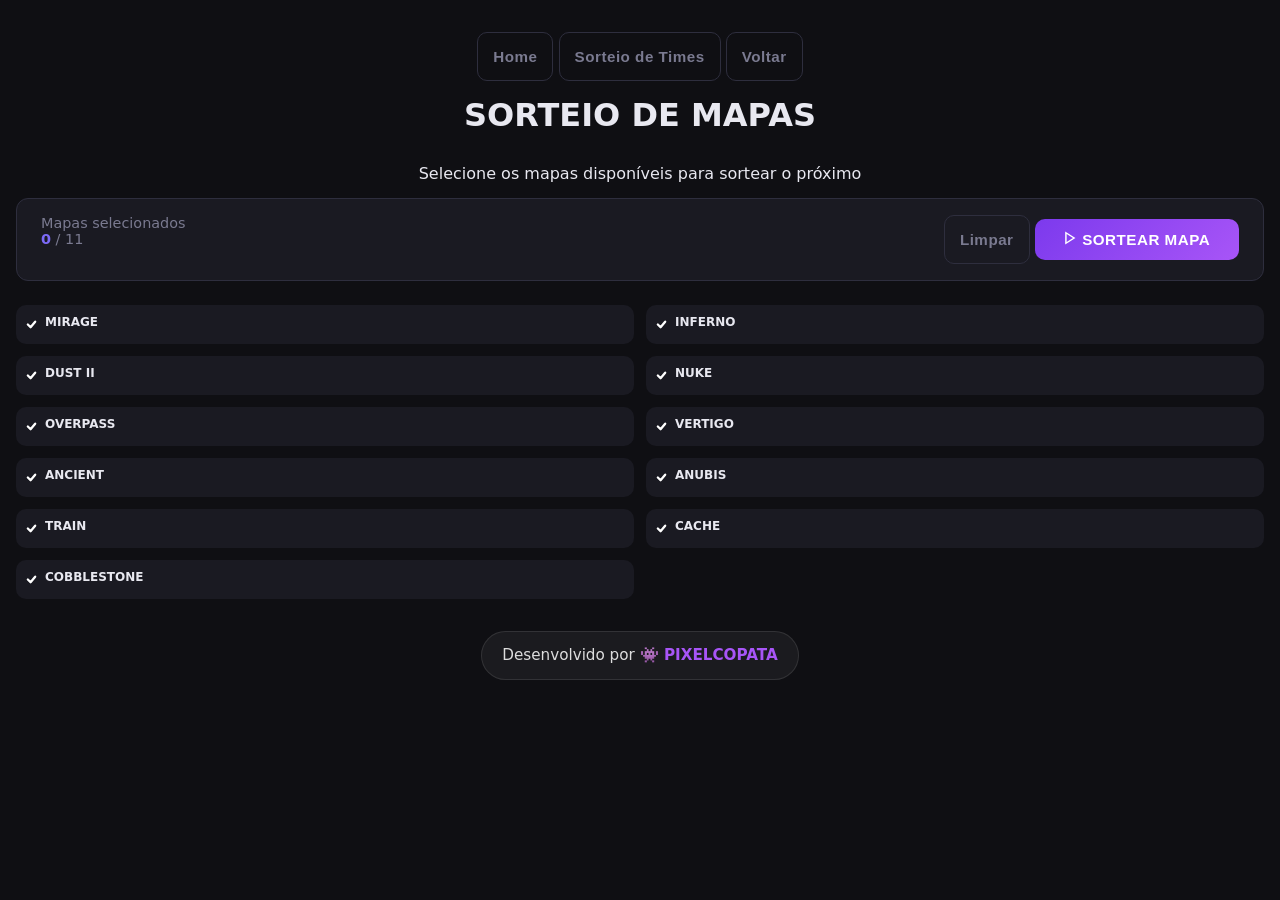
==== sorteio_de_mapas.html @ 98f40d33 "att de footer e melhorias de desempenho Co-authored-by: Copilot <copilot@github.com>" ====
<!doctype html>
<html lang="pt-br">
  <head>
    <meta charset="UTF-8" />
    <meta name="viewport" content="width=device-width, initial-scale=1.0" />
    <title>Sorteio de Mapas</title>
    <link rel="stylesheet" href="style.css" />
  </head>
  <body>
    <div class="sorteio-wrap">
      <div class="sorteio-title">
        <!-- BOTÕES DE NAVEGAÇÃO -->

        <center>
          <button
            type="button"
            class="btn btn-ghost"
            onclick="window.location.href = 'index.html'"
          >
            Home
          </button>

          <button
            type="button"
            class="btn btn-ghost"
            onclick="window.location.href = 'sorteio.php'"
          >
            Sorteio de Times
          </button>

          <button
            type="button"
            class="btn btn-ghost"
            onclick="window.location.href = 'sorteio.php'"
          >
            Voltar
          </button>
        </center>

        <h1><span class="icon"></span> SORTEIO DE MAPAS</h1>
      </div>
      <p class="sorteio-subtitle">
        Selecione os mapas disponíveis para sortear o próximo
      </p>

      <div class="result-panel" id="result-panel">
        <div class="result-title">Mapa Sorteado</div>
        <div class="result-maps" id="result-maps"></div>
      </div>

      <div class="sorteio-header">
        <div class="selected-count">
          Mapas selecionados<br />
          <strong id="count">0</strong><span> / 11</span>
        </div>
        <div class="header-btns">
          <button class="btn btn-ghost" onclick="clearAll()">Limpar</button>
          <button
            class="btn btn-primary"
            id="btn-sort"
            onclick="sortear()"
            disabled
          >
            <svg
              width="14"
              height="14"
              viewBox="0 0 24 24"
              fill="none"
              stroke="currentColor"
              stroke-width="2.5"
            >
              <polygon points="5 3 19 12 5 21 5 3" />
            </svg>
            SORTEAR MAPA
          </button>
        </div>
      </div>

      <div class="maps-grid" id="maps-grid"></div>
    </div>

    <script>
      const maps = [
        {
          name: "Mirage",
          img: "https://app.skin.land/blogfiles/eoY6l7CRe0P2Zynln0IsLH4BPdCIif5R8Wqj4HD4.png",
        },
        {
          name: "Inferno",
          img: "https://tradeit.gg/blog/wp-content/uploads/2023/07/image-22.webp",
        },
        {
          name: "Dust II",
          img: "https://tradeit.gg/blog/wp-content/uploads/2023/07/image-24-1024x576.webp",
        },
        {
          name: "Nuke",
          img: "https://encrypted-tbn0.gstatic.com/images?q=tbn:ANd9GcQGiYY0W16voIa1r_8EbkbkvQRjgKUEOMIwkg&s",
        },
        {
          name: "Overpass",
          img: "https://preview.redd.it/here-are-some-more-cs2-maps-to-look-at-v0-5k76lkapek5b1.jpg?width=640&crop=smart&auto=webp&s=c3e4930a6d05ca8044cfe8e2b2f106a9898788cd",
        },
        {
          name: "Vertigo",
          img: "https://cs.money/blog/wp-content/uploads/sites/2/2023/07/vertigo.jpg",
        },
        {
          name: "Ancient",
          img: "https://assets.gamearena.gg/wp-content/uploads/2023/11/21084503/ancient-cs2.jpg",
        },
        {
          name: "Anubis",
          img: "https://img-cdn.hltv.org/gallerypicture/t1kgEuQxHuERdwsQUSnn_J.jpg?ixlib=java-2.1.0&w=1200&s=500213104f8aed24a009bac86526082f",
        },
        {
          name: "Train",
          img: "https://img-cdn.hltv.org/gallerypicture/NgeD50QLwAelmAEmVuigPs.png?ixlib=java-2.1.0&w=1200&s=c1b9181b40d92c22def72be504190055",
        },
        {
          name: "Cache",
          img: "https://images.steamusercontent.com/ugc/2397691894753915701/B2E571360CB344CFBD8E1039D889461080557BD9/?imw=637&imh=358&ima=fit&impolicy=Letterbox&imcolor=%23000000&letterbox=true",
        },
        {
          name: "Cobblestone",
          img: "https://images.steamusercontent.com/ugc/2396566628393664695/2E0B91D604EBB75D137A12DB87ED38336171C03A/?imw=637&imh=358&ima=fit&impolicy=Letterbox&imcolor=%23000000&letterbox=true",
        },
      ];

      const selected = new Set();

      function render() {
        const grid = document.getElementById("maps-grid");
        grid.innerHTML = maps
          .map(
            (m, i) => `
    <div class="map-card ${selected.has(i) ? "selected" : ""}" onclick="toggle(${i})">
      ${
        m.img
          ? `<img class="map-img" src="${m.img}" alt="${m.name}" onerror="this.style.display='none'">`
          : `<div class="map-img-placeholder">🗺</div>`
      }
      <div class="map-body">
        <div class="map-checkbox">
          <svg width="11" height="11" viewBox="0 0 12 12" fill="none" stroke="#fff" stroke-width="2.5" stroke-linecap="round" stroke-linejoin="round"><polyline points="2 6 5 9 10 3"/></svg>
        </div>
        <span class="map-name">${m.name}</span>
      </div>
    </div>
  `,
          )
          .join("");
        document.getElementById("count").textContent = selected.size;
        document.getElementById("btn-sort").disabled = selected.size < 1;
      }

      function toggle(i) {
        if (selected.has(i)) selected.delete(i);
        else selected.add(i);
        document.getElementById("result-panel").classList.remove("show");
        render();
      }

      function clearAll() {
        selected.clear();
        document.getElementById("result-panel").classList.remove("show");
        render();
      }

      function sortear() {
        if (selected.size === 0) return;
        const pool = [...selected];
        const winner = pool[Math.floor(Math.random() * pool.length)];
        const panel = document.getElementById("result-panel");
        const res = document.getElementById("result-maps");
        res.innerHTML = `<div class="result-map-badge winner">${maps[winner].name}</div>`;
        panel.classList.add("show");
      }

      render();
    </script>

    <div class="copy">
      <footer>
        <p>Desenvolvido por <a href="https://github.com/euocas" target="_blank">👾 PIXELCOPATA</a></p>
      </footer>
    </div>
  </body>
</html>
---- style.css ----
/* =========================
   🎨 VARIÁVEIS GLOBAIS
========================= */
:root {
  --bg: #0f0f13;
  --surface: #1a1a22;
  --surface2: #23232e;
  --border: #2e2e3e;

  --accent1: #7c6af7;
  --accent2: #f7836a;

  --text: #e8e8f0;
  --muted: #7a7a90;

  --success: #4caf50;
  --danger: #f44336;

  /* Sorteio */
  --purple: #7c3aed;
  --purple-light: #a855f7;
}

/* =========================
   RESET
========================= */
* {
  box-sizing: border-box;
  margin: 0;
  padding: 0;
}

/* =========================
   BASE
========================= */
body {
  background: var(--bg);
  color: var(--text);
  font-family: "Exo 2", "Segoe UI", system-ui, sans-serif;
  min-height: 100vh;
  padding: 2rem 1rem;
}

.container {
  max-width: 900px;
  margin: 0 auto;
}

/* =========================
   HEADER
========================= */
header {
  text-align: center;
  margin-bottom: 2.5rem;
}

header h1 {
  font-size: 2.2rem;
  font-weight: 800;
  letter-spacing: -0.5px;
  background: linear-gradient(135deg, var(--accent1), var(--accent2));
  -webkit-background-clip: text;
  -webkit-text-fill-color: transparent;
}

header p {
  color: var(--muted);
  margin-top: 0.5rem;
  font-size: 0.95rem;
}

/* =========================
   COUNTER
========================= */
.counter-bar,
.sorteio-header {
  background: var(--surface);
  border: 1px solid var(--border);
  border-radius: 12px;
  padding: 1rem 1.5rem;
  display: flex;
  justify-content: space-between;
  flex-wrap: wrap;
  gap: 0.75rem;
}

.counter-text,
.selected-count {
  font-size: 0.9rem;
  color: var(--muted);
}

.counter-num span,
.selected-count strong {
  color: var(--accent1);
}

/* =========================
   BOTÕES (UNIFICADO)
========================= */
.btn {
  padding: 0.75rem 1.8rem;
  border-radius: 10px;
  border: none;
  font-size: 0.95rem;
  font-weight: 700;
  cursor: pointer;
  transition: all 0.15s;
  letter-spacing: 0.5px;
}

.btn-primary,
.btn-sortear {
  background: linear-gradient(135deg, var(--purple), var(--purple-light));
  color: #fff;
}

.btn-primary:hover,
.btn-sortear:hover {
  transform: translateY(-1px) scale(1.03);
}

.btn-ghost,
.btn-limpar {
  background: transparent;
  border: 1px solid var(--border);
  color: var(--muted);
}

.btn-ghost:hover,
.btn-limpar:hover {
  background: var(--surface2);
  color: var(--text);
}

.team-title.only-weight {
  display: flex;
  justify-content: flex-end;
}

.rank-sum-badge {
  background: rgba(124, 106, 247, 0.15);
  border: 1px solid var(--accent1);
  padding: 4px 10px;
  border-radius: 6px;
  font-weight: 700;
  justify-content: flex-end; /* joga tudo pra direita */
  align-items: center;
}

/* =========================
   RANKS (PLAYERS)
========================= */
.ranks-grid {
  display: grid;
  grid-template-columns: repeat(auto-fit, minmax(160px, 1fr));
  gap: 1rem;
}

.counter-bar,
.sorteio-header {
  margin-bottom: 1.5rem;
}

.rank-card {
  background: var(--surface);
  border: 1px solid var(--border);
  border-radius: 12px;
}

.rank-header {
  padding: 0.6rem 0.9rem;
  font-weight: 700;
  text-transform: uppercase;
  border-radius: 10px 10px 0 0;
}

/* cores por rank */
.rank-1 .rank-header {
  background: rgba(76, 175, 80, 0.2);
  color: #81c784;
}
.rank-2 .rank-header {
  background: rgba(33, 150, 243, 0.2);
  color: #64b5f6;
}
.rank-3 .rank-header {
  background: rgba(255, 152, 0, 0.2);
  color: #ffb74d;
}
.rank-4 .rank-header {
  background: rgba(233, 30, 99, 0.2);
  color: #f48fb1;
}
.rank-5 .rank-header {
  background: rgba(156, 39, 176, 0.2);
  color: #ce93d8;
}

.player-label {
  display: flex;
  align-items: center;
  gap: 0.6rem;
  padding: 0.45rem 0.6rem;
  border-radius: 8px;
  cursor: pointer;
}

.player-label:hover {
  background: var(--surface2);
}

.player-label.checked {
  background: rgba(124, 106, 247, 0.1);
}

/* =========================
   TIMES
========================= */
.teams-grid {
  display: grid;
  grid-template-columns: 1fr 1fr;
  gap: 1.5rem;
}

@media (max-width: 520px) {
  .teams-grid {
    grid-template-columns: 1fr;
  }
}

.team-card {
  background: var(--surface);
  border-radius: 14px;
}

.team-1 {
  border: 1px solid var(--accent1);
}
.team-2 {
  border: 1px solid var(--accent2);
}

.team-title {
  padding: 1rem;
  font-weight: 800;
}

.team-player {
  display: flex;
  justify-content: space-between;
  padding: 0.6rem;
  background: var(--surface2);
  border-radius: 12px;
}

/* =========================
   MAPAS (SORTEIO)
========================= */
.maps-grid {
  display: grid;
  grid-template-columns: repeat(auto-fill, minmax(450px, 1fr));
  gap: 12px;
}

.map-card {
  background: var(--surface);
  border-radius: 10px;
  cursor: pointer;
  border: 2px solid transparent;
  transition: 0.2s;
  overflow: hidden; /* 👈 ISSO resolve o vazamento */
}

.map-card:hover {
  transform: translateY(-2px);
  border-color: var(--purple);
}

.map-card.selected {
  border-color: var(--purple-light);
}

.map-img {
  width: 100%;
  height: 250px;
  object-fit: cover;
  background: #2e2e50;
  border-radius: 10px 10px 0 0;
  transition: 0.3s;
  filter: grayscale(100%);
}

.map-card.selected .map-img {
  filter: grayscale(0%); /* 👈 volta cor quando selecionado */
}

.map-body {
  padding: 8px;
  display: flex;
  gap: 8px;
}

.map-name {
  font-size: 12px;
  font-weight: 600;
  text-transform: uppercase;
}

/* =========================
   RESULTADO MAPAS
========================= */
.result-panel {
  display: none;
  background: var(--surface);
  border-radius: 10px;
  padding: 1.25rem;
  margin-top: 1.5rem;
  border: 1px solid var(--purple);
}

.result-panel.show {
  display: block;
}

h2,
h1,
.sorteio-subtitle,
.btn-ghost,
.result-title,
.balance-info {
  text-align: center;
  padding: 15px;
}

.result-map-badge {
  background: rgba(124, 58, 237, 0.15);
  border: 1px solid var(--purple);
  color: #c084fc;
  padding: 4px 14px;
  border-radius: 6px;
}

.result-map-badge.winner {
  background: var(--purple-light);
  color: #fff;
  font-weight: 700;
  font-size: large;
  align-items: center;
}
.result-map-badge.winner,
.result-map-badge.winner {
  text-align: center;
}

.copy {
  margin-top: 2rem;
  width: 100%;
  text-align: center;
}

.copy footer {
  display: inline-flex;
  align-items: center;
  justify-content: center;
  padding: 0.9rem 1.25rem;
  border-radius: 999px;
  background: rgba(255, 255, 255, 0.05);
  border: 1px solid rgba(255, 255, 255, 0.1);
}

.copy footer p {
  margin: 0;
  color: rgba(255, 255, 255, 0.85);
  font-size: 0.95rem;
}

.copy footer a {
  color: #a855f7;
  text-decoration: none;
  font-weight: 700;
}

.copy footer a:hover {
  text-decoration: underline;
}
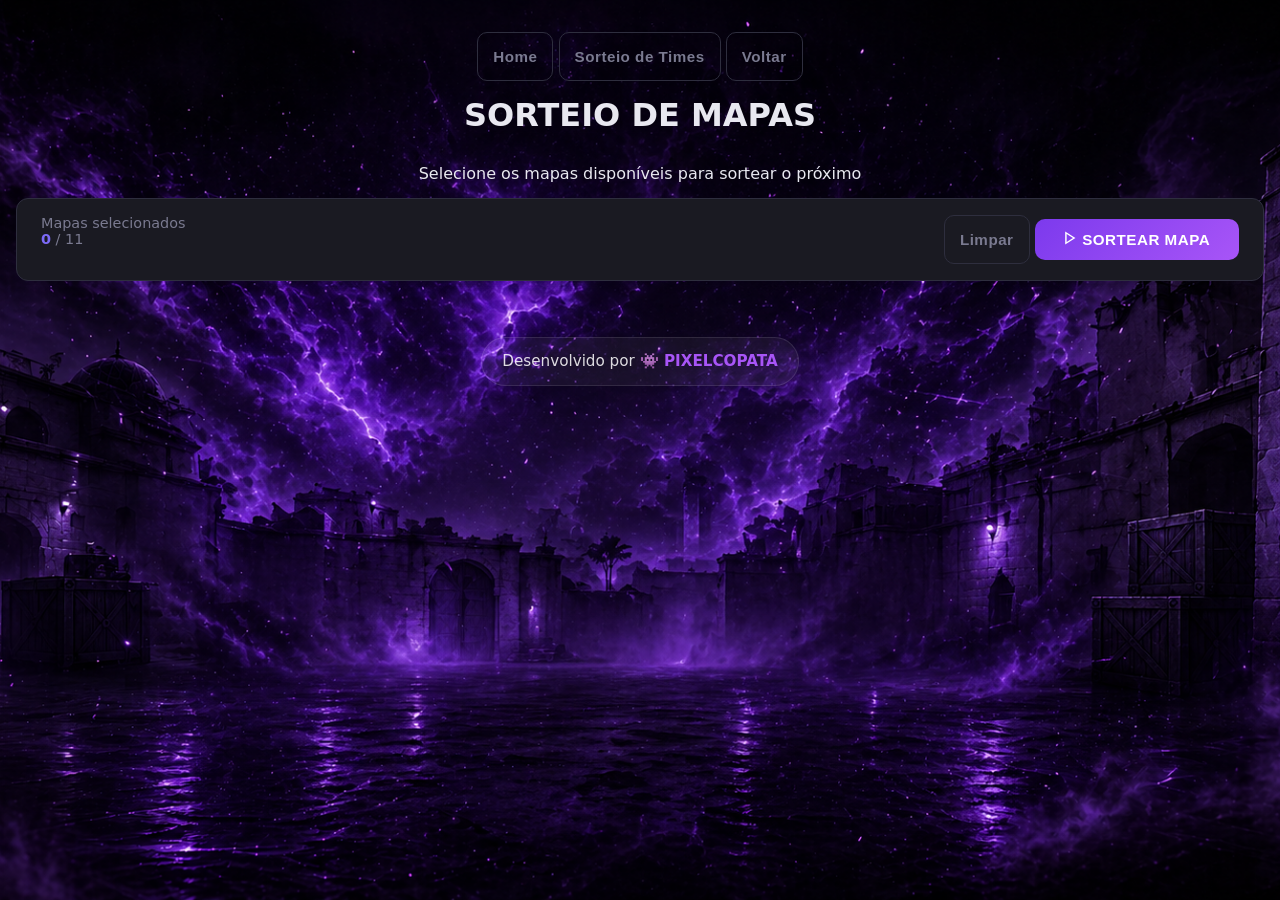
==== commit 32bde259: "atualização de design de mapa sorteado atualização de nomes na lista de sorteio" ====
--- a/sorteio_de_mapas.html
+++ b/sorteio_de_mapas.html
@@ -9,6 +9,14 @@
   <body>
     <div class="sorteio-wrap">
       <div class="sorteio-title">
+
+        <div class="overlay" id="overlay"></div>
+
+<div class="result-panel" id="result-panel">
+  <div class="result-title">Mapa Sorteado</div>
+  <div class="result-maps" id="result-maps"></div>
+</div>
+
         <!-- BOTÕES DE NAVEGAÇÃO -->
 
         <center>
@@ -43,10 +51,13 @@
         Selecione os mapas disponíveis para sortear o próximo
       </p>
 
-      <div class="result-panel" id="result-panel">
+
+
+      
+      <!-- <div class="result-panel" id="result-panel">
         <div class="result-title">Mapa Sorteado</div>
         <div class="result-maps" id="result-maps"></div>
-      </div>
+      </div> -->
 
       <div class="sorteio-header">
         <div class="selected-count">
@@ -155,29 +166,58 @@
       }
 
       function toggle(i) {
-        if (selected.has(i)) selected.delete(i);
-        else selected.add(i);
-        document.getElementById("result-panel").classList.remove("show");
-        render();
-      }
-
-      function clearAll() {
-        selected.clear();
-        document.getElementById("result-panel").classList.remove("show");
-        render();
-      }
-
-      function sortear() {
-        if (selected.size === 0) return;
-        const pool = [...selected];
-        const winner = pool[Math.floor(Math.random() * pool.length)];
-        const panel = document.getElementById("result-panel");
-        const res = document.getElementById("result-maps");
-        res.innerHTML = `<div class="result-map-badge winner">${maps[winner].name}</div>`;
-        panel.classList.add("show");
-      }
-
-      render();
+  if (selected.has(i)) selected.delete(i);
+  else selected.add(i);
+
+  document.getElementById("result-panel").classList.remove("show");
+  document.getElementById("overlay").classList.remove("show");
+
+  render();
+}
+
+function clearAll() {
+  selected.clear();
+
+  document.getElementById("result-panel").classList.remove("show");
+  document.getElementById("overlay").classList.remove("show");
+
+  render();
+}
+
+function sortear() {
+  if (selected.size === 0) return;
+
+  const pool = [...selected];
+  const winner = pool[Math.floor(Math.random() * pool.length)];
+
+  const panel = document.getElementById("result-panel");
+  const overlay = document.getElementById("overlay");
+  const res = document.getElementById("result-maps");
+
+  res.innerHTML = `
+  <div class="result-map-card">
+    <img
+      src="${maps[winner].img}"
+      alt="${maps[winner].name}"
+      class="result-map-image"
+    >
+
+    <div class="result-map-badge winner">
+      ${maps[winner].name}
+    </div>
+  </div>
+`;
+
+  panel.classList.add("show");
+  overlay.classList.add("show");
+}
+
+document
+  .getElementById("overlay")
+  .addEventListener("click", function () {
+    document.getElementById("overlay").classList.remove("show");
+    document.getElementById("result-panel").classList.remove("show");
+  });
     </script>
 
     <div class="copy">
--- a/style.css
+++ b/style.css
@@ -34,7 +34,8 @@
    BASE
 ========================= */
 body {
-  background: var(--bg);
+  background: url('img/wallpaper-index.png') no-repeat center center fixed;
+  background-size: cover;
   color: var(--text);
   font-family: "Exo 2", "Segoe UI", system-ui, sans-serif;
   min-height: 100vh;
@@ -384,3 +385,68 @@
 .copy footer a:hover {
   text-decoration: underline;
 }
+
+
+.overlay {
+  position: fixed;
+  inset: 0;
+  background: rgba(0, 0, 0, 0.75);
+
+  opacity: 0;
+  visibility: hidden;
+
+  transition: 0.3s ease;
+  z-index: 9998;
+}
+
+.overlay.show {
+  opacity: 1;
+  visibility: visible;
+}
+
+.result-panel {
+  position: fixed;
+
+  top: 50%;
+  left: 50%;
+
+  transform: translate(-50%, -50%) scale(0.9);
+
+  z-index: 9999;
+
+  opacity: 0;
+  visibility: hidden;
+
+  transition: 0.3s ease;
+}
+
+.result-panel.show {
+  opacity: 1;
+  visibility: visible;
+
+  transform: translate(-50%, -50%) scale(1);
+}
+
+.result-panel {
+  background: #111827;
+  padding: 24px;
+  border-radius: 16px;
+  min-width: 550px;
+  box-shadow: 0 20px 50px rgba(0,0,0,.5);
+}
+
+.result-title {
+  text-align: center;
+  margin-bottom: 20px;
+  font-size: 14px;
+  letter-spacing: 2px;
+  text-transform: uppercase;
+  color: #9ca3af;
+}
+
+.result-map-badge {
+  color: #fff;
+  font-size: 32px;
+  font-weight: 800;
+  text-transform: uppercase;
+}
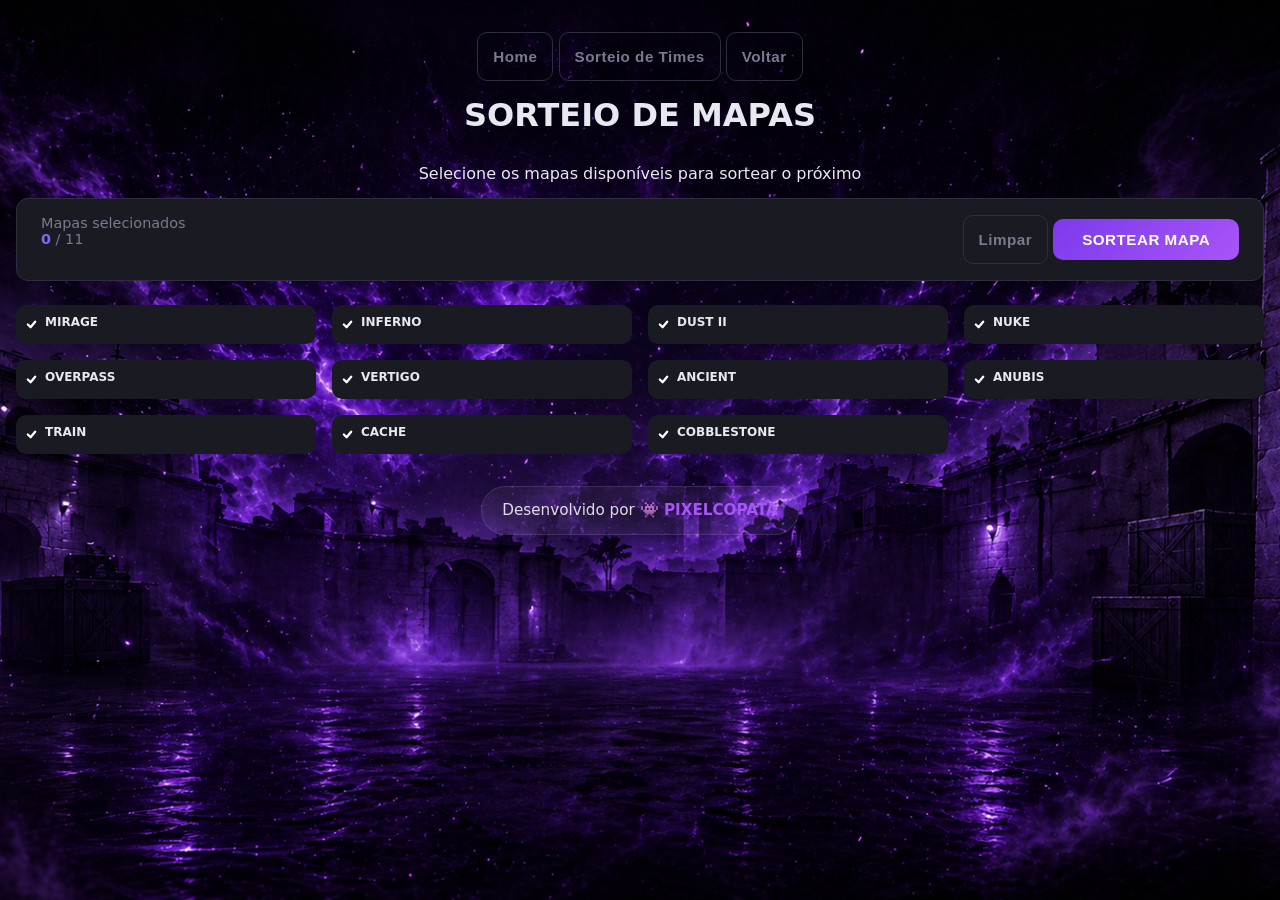
==== commit 5d97c55f: "correções de exibição de mapas" ====
--- a/sorteio_de_mapas.html
+++ b/sorteio_de_mapas.html
@@ -1,156 +1,148 @@
 <!doctype html>
 <html lang="pt-br">
-  <head>
-    <meta charset="UTF-8" />
-    <meta name="viewport" content="width=device-width, initial-scale=1.0" />
-    <title>Sorteio de Mapas</title>
-    <link rel="stylesheet" href="style.css" />
-  </head>
-  <body>
-    <div class="sorteio-wrap">
-      <div class="sorteio-title">
-
-        <div class="overlay" id="overlay"></div>
-
-<div class="result-panel" id="result-panel">
-  <div class="result-title">Mapa Sorteado</div>
-  <div class="result-maps" id="result-maps"></div>
-</div>
-
-        <!-- BOTÕES DE NAVEGAÇÃO -->
-
-        <center>
-          <button
-            type="button"
-            class="btn btn-ghost"
-            onclick="window.location.href = 'index.html'"
-          >
-            Home
-          </button>
-
-          <button
-            type="button"
-            class="btn btn-ghost"
-            onclick="window.location.href = 'sorteio.php'"
-          >
-            Sorteio de Times
-          </button>
-
-          <button
-            type="button"
-            class="btn btn-ghost"
-            onclick="window.location.href = 'sorteio.php'"
-          >
-            Voltar
-          </button>
-        </center>
-
-        <h1><span class="icon"></span> SORTEIO DE MAPAS</h1>
+
+<head>
+  <meta charset="UTF-8" />
+  <meta name="viewport" content="width=device-width, initial-scale=1.0" />
+  <title>Sorteio de Mapas</title>
+  <link rel="stylesheet" href="style.css" />
+</head>
+
+<body>
+  <div class="sorteio-wrap">
+
+    <!-- MODAL -->
+    <div class="overlay" id="overlay"></div>
+
+    <div class="result-panel" id="result-panel">
+      <div class="result-title">Mapa Sorteado</div>
+      <div class="result-maps" id="result-maps"></div>
+    </div>
+
+    <!-- TÍTULO -->
+    <div class="sorteio-title">
+
+      <center>
+        <button
+          type="button"
+          class="btn btn-ghost"
+          onclick="window.location.href='index.html'"
+        >
+          Home
+        </button>
+
+        <button
+          type="button"
+          class="btn btn-ghost"
+          onclick="window.location.href='sorteio.php'"
+        >
+          Sorteio de Times
+        </button>
+
+        <button
+          type="button"
+          class="btn btn-ghost"
+          onclick="window.location.href='sorteio.php'"
+        >
+          Voltar
+        </button>
+      </center>
+
+      <h1>SORTEIO DE MAPAS</h1>
+
+    </div>
+
+    <p class="sorteio-subtitle">
+      Selecione os mapas disponíveis para sortear o próximo
+    </p>
+
+    <div class="sorteio-header">
+      <div class="selected-count">
+        Mapas selecionados<br>
+        <strong id="count">0</strong><span> / 11</span>
       </div>
-      <p class="sorteio-subtitle">
-        Selecione os mapas disponíveis para sortear o próximo
-      </p>
-
-
-
-      
-      <!-- <div class="result-panel" id="result-panel">
-        <div class="result-title">Mapa Sorteado</div>
-        <div class="result-maps" id="result-maps"></div>
-      </div> -->
-
-      <div class="sorteio-header">
-        <div class="selected-count">
-          Mapas selecionados<br />
-          <strong id="count">0</strong><span> / 11</span>
-        </div>
-        <div class="header-btns">
-          <button class="btn btn-ghost" onclick="clearAll()">Limpar</button>
-          <button
-            class="btn btn-primary"
-            id="btn-sort"
-            onclick="sortear()"
-            disabled
-          >
-            <svg
-              width="14"
-              height="14"
-              viewBox="0 0 24 24"
-              fill="none"
-              stroke="currentColor"
-              stroke-width="2.5"
-            >
-              <polygon points="5 3 19 12 5 21 5 3" />
-            </svg>
-            SORTEAR MAPA
-          </button>
-        </div>
+
+      <div class="header-btns">
+        <button class="btn btn-ghost" onclick="clearAll()">
+          Limpar
+        </button>
+
+        <button
+          class="btn btn-primary"
+          id="btn-sort"
+          onclick="sortear()"
+          disabled
+        >
+          SORTEAR MAPA
+        </button>
       </div>
-
-      <div class="maps-grid" id="maps-grid"></div>
-    </div>
-
-    <script>
-      const maps = [
-        {
-          name: "Mirage",
-          img: "https://app.skin.land/blogfiles/eoY6l7CRe0P2Zynln0IsLH4BPdCIif5R8Wqj4HD4.png",
-        },
-        {
-          name: "Inferno",
-          img: "https://tradeit.gg/blog/wp-content/uploads/2023/07/image-22.webp",
-        },
-        {
-          name: "Dust II",
-          img: "https://tradeit.gg/blog/wp-content/uploads/2023/07/image-24-1024x576.webp",
-        },
-        {
-          name: "Nuke",
-          img: "https://encrypted-tbn0.gstatic.com/images?q=tbn:ANd9GcQGiYY0W16voIa1r_8EbkbkvQRjgKUEOMIwkg&s",
-        },
-        {
-          name: "Overpass",
-          img: "https://preview.redd.it/here-are-some-more-cs2-maps-to-look-at-v0-5k76lkapek5b1.jpg?width=640&crop=smart&auto=webp&s=c3e4930a6d05ca8044cfe8e2b2f106a9898788cd",
-        },
-        {
-          name: "Vertigo",
-          img: "https://cs.money/blog/wp-content/uploads/sites/2/2023/07/vertigo.jpg",
-        },
-        {
-          name: "Ancient",
-          img: "https://assets.gamearena.gg/wp-content/uploads/2023/11/21084503/ancient-cs2.jpg",
-        },
-        {
-          name: "Anubis",
-          img: "https://img-cdn.hltv.org/gallerypicture/t1kgEuQxHuERdwsQUSnn_J.jpg?ixlib=java-2.1.0&w=1200&s=500213104f8aed24a009bac86526082f",
-        },
-        {
-          name: "Train",
-          img: "https://img-cdn.hltv.org/gallerypicture/NgeD50QLwAelmAEmVuigPs.png?ixlib=java-2.1.0&w=1200&s=c1b9181b40d92c22def72be504190055",
-        },
-        {
-          name: "Cache",
-          img: "https://images.steamusercontent.com/ugc/2397691894753915701/B2E571360CB344CFBD8E1039D889461080557BD9/?imw=637&imh=358&ima=fit&impolicy=Letterbox&imcolor=%23000000&letterbox=true",
-        },
-        {
-          name: "Cobblestone",
-          img: "https://images.steamusercontent.com/ugc/2396566628393664695/2E0B91D604EBB75D137A12DB87ED38336171C03A/?imw=637&imh=358&ima=fit&impolicy=Letterbox&imcolor=%23000000&letterbox=true",
-        },
-      ];
-
-      const selected = new Set();
-
-      function render() {
-        const grid = document.getElementById("maps-grid");
-        grid.innerHTML = maps
-          .map(
-            (m, i) => `
+    </div>
+
+    <div class="maps-grid" id="maps-grid"></div>
+
+    <div class="maps-grid" id="maps-grid"></div>
+  </div>
+
+  <script>
+    const maps = [
+      {
+        name: "Mirage",
+        img: "https://app.skin.land/blogfiles/eoY6l7CRe0P2Zynln0IsLH4BPdCIif5R8Wqj4HD4.png",
+      },
+      {
+        name: "Inferno",
+        img: "https://tradeit.gg/blog/wp-content/uploads/2023/07/image-22.webp",
+      },
+      {
+        name: "Dust II",
+        img: "https://tradeit.gg/blog/wp-content/uploads/2023/07/image-24-1024x576.webp",
+      },
+      {
+        name: "Nuke",
+        img: "https://encrypted-tbn0.gstatic.com/images?q=tbn:ANd9GcQGiYY0W16voIa1r_8EbkbkvQRjgKUEOMIwkg&s",
+      },
+      {
+        name: "Overpass",
+        img: "https://preview.redd.it/here-are-some-more-cs2-maps-to-look-at-v0-5k76lkapek5b1.jpg?width=640&crop=smart&auto=webp&s=c3e4930a6d05ca8044cfe8e2b2f106a9898788cd",
+      },
+      {
+        name: "Vertigo",
+        img: "https://cs.money/blog/wp-content/uploads/sites/2/2023/07/vertigo.jpg",
+      },
+      {
+        name: "Ancient",
+        img: "https://assets.gamearena.gg/wp-content/uploads/2023/11/21084503/ancient-cs2.jpg",
+      },
+      {
+        name: "Anubis",
+        img: "https://img-cdn.hltv.org/gallerypicture/t1kgEuQxHuERdwsQUSnn_J.jpg?ixlib=java-2.1.0&w=1200&s=500213104f8aed24a009bac86526082f",
+      },
+      {
+        name: "Train",
+        img: "https://img-cdn.hltv.org/gallerypicture/NgeD50QLwAelmAEmVuigPs.png?ixlib=java-2.1.0&w=1200&s=c1b9181b40d92c22def72be504190055",
+      },
+      {
+        name: "Cache",
+        img: "https://images.steamusercontent.com/ugc/2397691894753915701/B2E571360CB344CFBD8E1039D889461080557BD9/?imw=637&imh=358&ima=fit&impolicy=Letterbox&imcolor=%23000000&letterbox=true",
+      },
+      {
+        name: "Cobblestone",
+        img: "https://images.steamusercontent.com/ugc/2396566628393664695/2E0B91D604EBB75D137A12DB87ED38336171C03A/?imw=637&imh=358&ima=fit&impolicy=Letterbox&imcolor=%23000000&letterbox=true",
+      },
+    ];
+
+    const selected = new Set();
+
+    function render() {
+      const grid = document.getElementById("maps-grid");
+      grid.innerHTML = maps
+        .map(
+          (m, i) => `
     <div class="map-card ${selected.has(i) ? "selected" : ""}" onclick="toggle(${i})">
-      ${
-        m.img
-          ? `<img class="map-img" src="${m.img}" alt="${m.name}" onerror="this.style.display='none'">`
-          : `<div class="map-img-placeholder">🗺</div>`
-      }
+      ${m.img
+              ? `<img class="map-img" src="${m.img}" alt="${m.name}" onerror="this.style.display='none'">`
+              : `<div class="map-img-placeholder">🗺</div>`
+            }
       <div class="map-body">
         <div class="map-checkbox">
           <svg width="11" height="11" viewBox="0 0 12 12" fill="none" stroke="#fff" stroke-width="2.5" stroke-linecap="round" stroke-linejoin="round"><polyline points="2 6 5 9 10 3"/></svg>
@@ -159,42 +151,42 @@
       </div>
     </div>
   `,
-          )
-          .join("");
-        document.getElementById("count").textContent = selected.size;
-        document.getElementById("btn-sort").disabled = selected.size < 1;
-      }
-
-      function toggle(i) {
-  if (selected.has(i)) selected.delete(i);
-  else selected.add(i);
-
-  document.getElementById("result-panel").classList.remove("show");
-  document.getElementById("overlay").classList.remove("show");
-
-  render();
-}
-
-function clearAll() {
-  selected.clear();
-
-  document.getElementById("result-panel").classList.remove("show");
-  document.getElementById("overlay").classList.remove("show");
-
-  render();
-}
-
-function sortear() {
-  if (selected.size === 0) return;
-
-  const pool = [...selected];
-  const winner = pool[Math.floor(Math.random() * pool.length)];
-
-  const panel = document.getElementById("result-panel");
-  const overlay = document.getElementById("overlay");
-  const res = document.getElementById("result-maps");
-
-  res.innerHTML = `
+        )
+        .join("");
+      document.getElementById("count").textContent = selected.size;
+      document.getElementById("btn-sort").disabled = selected.size < 1;
+    }
+
+    function toggle(i) {
+      if (selected.has(i)) selected.delete(i);
+      else selected.add(i);
+
+      document.getElementById("result-panel").classList.remove("show");
+      document.getElementById("overlay").classList.remove("show");
+
+      render();
+    }
+
+    function clearAll() {
+      selected.clear();
+
+      document.getElementById("result-panel").classList.remove("show");
+      document.getElementById("overlay").classList.remove("show");
+
+      render();
+    }
+
+    function sortear() {
+      if (selected.size === 0) return;
+
+      const pool = [...selected];
+      const winner = pool[Math.floor(Math.random() * pool.length)];
+
+      const panel = document.getElementById("result-panel");
+      const overlay = document.getElementById("overlay");
+      const res = document.getElementById("result-maps");
+
+      res.innerHTML = `
   <div class="result-map-card">
     <img
       src="${maps[winner].img}"
@@ -208,22 +200,24 @@
   </div>
 `;
 
-  panel.classList.add("show");
-  overlay.classList.add("show");
-}
-
-document
-  .getElementById("overlay")
-  .addEventListener("click", function () {
-    document.getElementById("overlay").classList.remove("show");
-    document.getElementById("result-panel").classList.remove("show");
-  });
-    </script>
-
-    <div class="copy">
-      <footer>
-        <p>Desenvolvido por <a href="https://github.com/euocas" target="_blank">👾 PIXELCOPATA</a></p>
-      </footer>
-    </div>
-  </body>
-</html>
+      panel.classList.add("show");
+      overlay.classList.add("show");
+    }
+
+    document
+      .getElementById("overlay")
+      .addEventListener("click", function () {
+        document.getElementById("overlay").classList.remove("show");
+        document.getElementById("result-panel").classList.remove("show");
+      });
+      render();
+  </script>
+
+  <div class="copy">
+    <footer>
+      <p>Desenvolvido por <a href="https://github.com/euocas" target="_blank">👾 PIXELCOPATA</a></p>
+    </footer>
+  </div>
+</body>
+
+</html>
--- a/style.css
+++ b/style.css
@@ -260,8 +260,8 @@
 ========================= */
 .maps-grid {
   display: grid;
-  grid-template-columns: repeat(auto-fill, minmax(450px, 1fr));
-  gap: 12px;
+  grid-template-columns: repeat(auto-fill, minmax(280px, 1fr));
+  gap: 16px;
 }
 
 .map-card {
@@ -284,7 +284,7 @@
 
 .map-img {
   width: 100%;
-  height: 250px;
+  height: 180px;
   object-fit: cover;
   background: #2e2e50;
   border-radius: 10px 10px 0 0;
@@ -311,17 +311,13 @@
 /* =========================
    RESULTADO MAPAS
 ========================= */
-.result-panel {
-  display: none;
-  background: var(--surface);
-  border-radius: 10px;
-  padding: 1.25rem;
-  margin-top: 1.5rem;
-  border: 1px solid var(--purple);
-}
 
 .result-panel.show {
-  display: block;
+  opacity: 1;
+  visibility: visible;
+  pointer-events: auto;
+
+  transform: translate(-50%, -50%) scale(1);
 }
 
 h2,
@@ -390,49 +386,49 @@
 .overlay {
   position: fixed;
   inset: 0;
+
   background: rgba(0, 0, 0, 0.75);
 
   opacity: 0;
   visibility: hidden;
-
-  transition: 0.3s ease;
+  pointer-events: none;
+
   z-index: 9998;
 }
 
 .overlay.show {
   opacity: 1;
   visibility: visible;
+  pointer-events: auto;
 }
 
 .result-panel {
   position: fixed;
-
   top: 50%;
   left: 50%;
-
-  transform: translate(-50%, -50%) scale(0.9);
-
-  z-index: 9999;
-
-  opacity: 0;
-  visibility: hidden;
-
-  transition: 0.3s ease;
-}
-
-.result-panel.show {
-  opacity: 1;
-  visibility: visible;
-
-  transform: translate(-50%, -50%) scale(1);
-}
-
-.result-panel {
+  transform: translate(-50%, -50%) scale(.9);
+
   background: #111827;
   padding: 24px;
   border-radius: 16px;
   min-width: 550px;
+
   box-shadow: 0 20px 50px rgba(0,0,0,.5);
+
+  opacity: 0;
+  visibility: hidden;
+  pointer-events: none;
+
+  z-index: 9999;
+
+  transition: .3s;
+}
+
+.result-panel.show {
+  opacity: 1;
+  visibility: visible;
+  pointer-events: auto;
+  transform: translate(-50%, -50%) scale(1);
 }
 
 .result-title {
@@ -449,4 +445,28 @@
   font-size: 32px;
   font-weight: 800;
   text-transform: uppercase;
+}
+.result-map-card {
+  width: 600px;
+  max-width: 90vw;
+
+  display: flex;
+  flex-direction: column;
+  gap: 16px;
+}
+
+.result-map-image {
+  width: 100%;
+  aspect-ratio: 16 / 9;
+
+  object-fit: cover;
+  object-position: center;
+
+  border-radius: 12px;
+
+  display: block;
+}
+
+.result-map-badge {
+  text-align: center;
 }
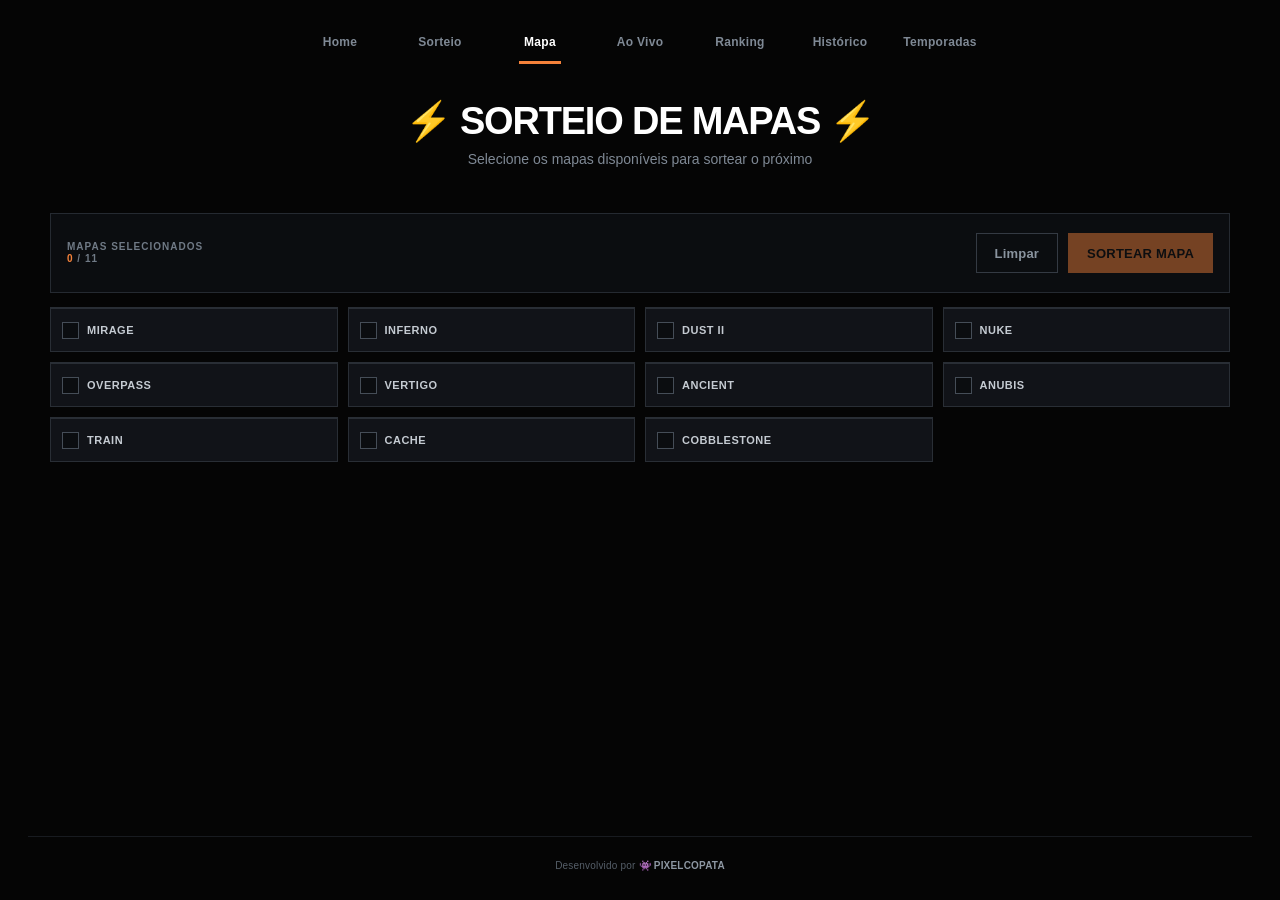
==== commit f408916d: "- Ajusta a lógica de sorteio para evitar que Vertigo seja sempre o primeiro mapa - Melhora a aleator" ====
--- a/sorteio_de_mapas.html
+++ b/sorteio_de_mapas.html
@@ -1,223 +1,336 @@
 <!doctype html>
-<html lang="pt-br">
-
-<head>
-  <meta charset="UTF-8" />
-  <meta name="viewport" content="width=device-width, initial-scale=1.0" />
-  <title>Sorteio de Mapas</title>
-  <link rel="stylesheet" href="style.css" />
-</head>
-
-<body>
-  <div class="sorteio-wrap">
-
-    <!-- MODAL -->
-    <div class="overlay" id="overlay"></div>
-
-    <div class="result-panel" id="result-panel">
-      <div class="result-title">Mapa Sorteado</div>
-      <div class="result-maps" id="result-maps"></div>
+<html lang="pt-BR">
+  <head>
+    <meta charset="UTF-8" />
+    <meta name="viewport" content="width=device-width, initial-scale=1.0" />
+    <title>Sorteio de Mapas</title>
+    <link rel="stylesheet" href="style.css" />
+  </head>
+
+  <body class="maps-page">
+    <div class="sorteio-wrap">
+      <!-- MODAL -->
+      <div class="overlay" id="overlay"></div>
+
+      <div class="result-panel" id="result-panel">
+        <div class="result-title">Mapa Sorteado</div>
+        <div class="result-maps" id="result-maps"></div>
+      </div>
+
+      <!-- CABEÇALHO -->
+      <header class="sorteio-title site-header">
+        <!-- MENU -->
+        <nav class="tabs">
+          <button
+            type="button"
+            class="btn btn-ghost"
+            onclick="window.location.href = 'index.html'"
+          >
+            Home
+          </button>
+
+          <button
+            type="button"
+            class="btn btn-ghost"
+            onclick="window.location.href = 'sorteio.php'"
+          >
+            Sorteio
+          </button>
+
+          <button
+            type="button"
+            class="btn btn-ghost active"
+            onclick="window.location.href = 'sorteio_de_mapas.html'"
+          >
+            Mapa
+          </button>
+
+          <button
+            type="button"
+            class="btn btn-ghost"
+            onclick="window.location.href = 'ao_vivo.php'"
+          >
+            Ao Vivo
+          </button>
+
+          <button
+            type="button"
+            class="btn btn-ghost"
+            onclick="window.location.href = 'ranking.php'"
+          >
+            Ranking
+          </button>
+
+          <button
+            type="button"
+            class="btn btn-ghost"
+            onclick="window.location.href = 'historico.php'"
+          >
+            Histórico
+          </button>
+          <button
+            type="button"
+            class="btn btn-ghost"
+            onclick="window.location.href = 'temporadas.php'"
+          >
+            Temporadas
+          </button>
+        </nav>
+
+        <h1>⚡ SORTEIO DE MAPAS ⚡</h1>
+
+        <p class="sorteio-subtitle">
+          Selecione os mapas disponíveis para sortear o próximo
+        </p>
+      </header>
+
+      <!-- CONTROLE -->
+      <div class="sorteio-header">
+        <div class="selected-count">
+          Mapas selecionados<br />
+          <strong id="count">0</strong>
+          <span> / 11</span>
+        </div>
+
+        <div class="header-btns">
+          <button type="button" class="btn btn-ghost" onclick="clearAll()">
+            Limpar
+          </button>
+
+          <button
+            type="button"
+            class="btn btn-primary"
+            id="btn-sort"
+            onclick="sortear()"
+            disabled
+          >
+            SORTEAR MAPA
+          </button>
+        </div>
+      </div>
+
+      <!-- MAPAS -->
+      <div class="maps-grid" id="maps-grid"></div>
     </div>
 
-    <!-- TÍTULO -->
-    <div class="sorteio-title">
-
-      <center>
-        <button
-          type="button"
-          class="btn btn-ghost"
-          onclick="window.location.href='index.html'"
-        >
-          Home
-        </button>
-
-        <button
-          type="button"
-          class="btn btn-ghost"
-          onclick="window.location.href='sorteio.php'"
-        >
-          Sorteio de Times
-        </button>
-
-        <button
-          type="button"
-          class="btn btn-ghost"
-          onclick="window.location.href='sorteio.php'"
-        >
-          Voltar
-        </button>
-      </center>
-
-      <h1>SORTEIO DE MAPAS</h1>
-
+    <!-- RODAPÉ -->
+    <div class="copy">
+      <footer>
+        <p>
+          Desenvolvido por
+          <a
+            href="https://github.com/euocas"
+            target="_blank"
+            rel="noopener noreferrer"
+          >
+            👾 PIXELCOPATA
+          </a>
+        </p>
+      </footer>
     </div>
 
-    <p class="sorteio-subtitle">
-      Selecione os mapas disponíveis para sortear o próximo
-    </p>
-
-    <div class="sorteio-header">
-      <div class="selected-count">
-        Mapas selecionados<br>
-        <strong id="count">0</strong><span> / 11</span>
-      </div>
-
-      <div class="header-btns">
-        <button class="btn btn-ghost" onclick="clearAll()">
-          Limpar
-        </button>
-
-        <button
-          class="btn btn-primary"
-          id="btn-sort"
-          onclick="sortear()"
-          disabled
-        >
-          SORTEAR MAPA
-        </button>
-      </div>
-    </div>
-
-    <div class="maps-grid" id="maps-grid"></div>
-
-    <div class="maps-grid" id="maps-grid"></div>
-  </div>
-
-  <script>
-    const maps = [
-      {
-        name: "Mirage",
-        img: "https://app.skin.land/blogfiles/eoY6l7CRe0P2Zynln0IsLH4BPdCIif5R8Wqj4HD4.png",
-      },
-      {
-        name: "Inferno",
-        img: "https://tradeit.gg/blog/wp-content/uploads/2023/07/image-22.webp",
-      },
-      {
-        name: "Dust II",
-        img: "https://tradeit.gg/blog/wp-content/uploads/2023/07/image-24-1024x576.webp",
-      },
-      {
-        name: "Nuke",
-        img: "https://encrypted-tbn0.gstatic.com/images?q=tbn:ANd9GcQGiYY0W16voIa1r_8EbkbkvQRjgKUEOMIwkg&s",
-      },
-      {
-        name: "Overpass",
-        img: "https://preview.redd.it/here-are-some-more-cs2-maps-to-look-at-v0-5k76lkapek5b1.jpg?width=640&crop=smart&auto=webp&s=c3e4930a6d05ca8044cfe8e2b2f106a9898788cd",
-      },
-      {
-        name: "Vertigo",
-        img: "https://cs.money/blog/wp-content/uploads/sites/2/2023/07/vertigo.jpg",
-      },
-      {
-        name: "Ancient",
-        img: "https://assets.gamearena.gg/wp-content/uploads/2023/11/21084503/ancient-cs2.jpg",
-      },
-      {
-        name: "Anubis",
-        img: "https://img-cdn.hltv.org/gallerypicture/t1kgEuQxHuERdwsQUSnn_J.jpg?ixlib=java-2.1.0&w=1200&s=500213104f8aed24a009bac86526082f",
-      },
-      {
-        name: "Train",
-        img: "https://img-cdn.hltv.org/gallerypicture/NgeD50QLwAelmAEmVuigPs.png?ixlib=java-2.1.0&w=1200&s=c1b9181b40d92c22def72be504190055",
-      },
-      {
-        name: "Cache",
-        img: "https://images.steamusercontent.com/ugc/2397691894753915701/B2E571360CB344CFBD8E1039D889461080557BD9/?imw=637&imh=358&ima=fit&impolicy=Letterbox&imcolor=%23000000&letterbox=true",
-      },
-      {
-        name: "Cobblestone",
-        img: "https://images.steamusercontent.com/ugc/2396566628393664695/2E0B91D604EBB75D137A12DB87ED38336171C03A/?imw=637&imh=358&ima=fit&impolicy=Letterbox&imcolor=%23000000&letterbox=true",
-      },
-    ];
-
-    const selected = new Set();
-
-    function render() {
-      const grid = document.getElementById("maps-grid");
-      grid.innerHTML = maps
-        .map(
-          (m, i) => `
-    <div class="map-card ${selected.has(i) ? "selected" : ""}" onclick="toggle(${i})">
-      ${m.img
-              ? `<img class="map-img" src="${m.img}" alt="${m.name}" onerror="this.style.display='none'">`
-              : `<div class="map-img-placeholder">🗺</div>`
+    <script>
+      const maps = [
+        {
+          name: "Mirage",
+          img: "https://static.wikia.nocookie.net/cswikia/images/f/f5/De_mirage_cs2.png/revision/latest?cb=20230807124319",
+        },
+        {
+          name: "Inferno",
+          img: "https://tradeit.gg/blog/wp-content/uploads/2023/07/image-22.webp",
+        },
+        {
+          name: "Dust II",
+          img: "https://tradeit.gg/blog/wp-content/uploads/2023/07/image-24-1024x576.webp",
+        },
+        {
+          name: "Nuke",
+          img: "https://encrypted-tbn0.gstatic.com/images?q=tbn:ANd9GcQGiYY0W16voIa1r_8EbkbkvQRjgKUEOMIwkg&s",
+        },
+        {
+          name: "Overpass",
+          img: "https://preview.redd.it/here-are-some-more-cs2-maps-to-look-at-v0-5k76lkapek5b1.jpg?width=640&crop=smart&auto=webp&s=c3e4930a6d05ca8044cfe8e2b2f106a9898788cd",
+        },
+        {
+          name: "Vertigo",
+          img: "https://cs.money/blog/wp-content/uploads/sites/2/2023/07/vertigo.jpg",
+        },
+        {
+          name: "Ancient",
+          img: "https://assets.gamearena.gg/wp-content/uploads/2023/11/21084503/ancient-cs2.jpg",
+        },
+        {
+          name: "Anubis",
+          img: "https://img-cdn.hltv.org/gallerypicture/t1kgEuQxHuERdwsQUSnn_J.jpg?ixlib=java-2.1.0&w=1200&s=500213104f8aed24a009bac86526082f",
+        },
+        {
+          name: "Train",
+          img: "https://img-cdn.hltv.org/gallerypicture/NgeD50QLwAelmAEmVuigPs.png?ixlib=java-2.1.0&w=1200&s=c1b9181b40d92c22def72be504190055",
+        },
+        {
+          name: "Cache",
+          img: "https://images.steamusercontent.com/ugc/2397691894753915701/B2E571360CB344CFBD8E1039D889461080557BD9/?imw=637&imh=358&ima=fit&impolicy=Letterbox&imcolor=%23000000&letterbox=true",
+        },
+        {
+          name: "Cobblestone",
+          img: "https://images.steamusercontent.com/ugc/2396566628393664695/2E0B91D604EBB75D137A12DB87ED38336171C03A/?imw=637&imh=358&ima=fit&impolicy=Letterbox&imcolor=%23000000&letterbox=true",
+        },
+      ];
+
+      const selected = new Set();
+
+      function render() {
+        const grid = document.getElementById("maps-grid");
+
+        grid.innerHTML = maps
+          .map(
+            (m, i) => `
+          <div
+            class="map-card ${selected.has(i) ? "selected" : ""}"
+            onclick="toggle(${i})"
+          >
+
+            ${
+              m.img
+                ? `
+                  <img
+                    class="map-img"
+                    src="${m.img}"
+                    alt="${m.name}"
+                    onerror="this.style.display='none'"
+                  >
+                `
+                : `
+                  <div class="map-img-placeholder">🗺</div>
+                `
             }
-      <div class="map-body">
-        <div class="map-checkbox">
-          <svg width="11" height="11" viewBox="0 0 12 12" fill="none" stroke="#fff" stroke-width="2.5" stroke-linecap="round" stroke-linejoin="round"><polyline points="2 6 5 9 10 3"/></svg>
+
+            <div class="map-body">
+
+              <div class="map-checkbox">
+                <svg
+                  width="11"
+                  height="11"
+                  viewBox="0 0 12 12"
+                  fill="none"
+                  stroke="currentColor"
+                  stroke-width="2.5"
+                  stroke-linecap="round"
+                  stroke-linejoin="round"
+                >
+                  <polyline points="2 6 5 9 10 3"></polyline>
+                </svg>
+              </div>
+
+              <span class="map-name">
+                ${m.name}
+              </span>
+
+            </div>
+
+          </div>
+        `,
+          )
+          .join("");
+
+        document.getElementById("count").textContent = selected.size;
+        document.getElementById("btn-sort").disabled = selected.size < 1;
+      }
+
+      function toggle(i) {
+        if (selected.has(i)) {
+          selected.delete(i);
+        } else {
+          selected.add(i);
+        }
+
+        document.getElementById("result-panel").classList.remove("show");
+
+        document.getElementById("overlay").classList.remove("show");
+
+        render();
+      }
+
+      function clearAll() {
+        selected.clear();
+
+        document.getElementById("result-panel").classList.remove("show");
+
+        document.getElementById("overlay").classList.remove("show");
+
+        render();
+      }
+
+      function sortear() {
+        if (selected.size === 0) return;
+
+        const pool = [...selected];
+        for (let i = pool.length - 1; i > 0; i--) {
+          const j = Math.floor(Math.random() * (i + 1));
+          [pool[i], pool[j]] = [pool[j], pool[i]];
+        }
+
+        const winner = pool[0];
+        const selectedMap = {
+          name: maps[winner].name,
+          image: maps[winner].img,
+        };
+
+        const panel = document.getElementById("result-panel");
+
+        const overlay = document.getElementById("overlay");
+
+        const res = document.getElementById("result-maps");
+
+        res.innerHTML = `
+        <div class="result-map-card">
+
+          <img
+            src="${maps[winner].img}"
+            alt="${maps[winner].name}"
+            class="result-map-image"
+          >
+
+          <button type="button" class="result-map-badge winner" id="result-map-close" aria-label="Fechar resultado do mapa">
+            ${maps[winner].name}
+          </button>
+
         </div>
-        <span class="map-name">${m.name}</span>
-      </div>
-    </div>
-  `,
-        )
-        .join("");
-      document.getElementById("count").textContent = selected.size;
-      document.getElementById("btn-sort").disabled = selected.size < 1;
-    }
-
-    function toggle(i) {
-      if (selected.has(i)) selected.delete(i);
-      else selected.add(i);
-
-      document.getElementById("result-panel").classList.remove("show");
-      document.getElementById("overlay").classList.remove("show");
-
-      render();
-    }
-
-    function clearAll() {
-      selected.clear();
-
-      document.getElementById("result-panel").classList.remove("show");
-      document.getElementById("overlay").classList.remove("show");
-
-      render();
-    }
-
-    function sortear() {
-      if (selected.size === 0) return;
-
-      const pool = [...selected];
-      const winner = pool[Math.floor(Math.random() * pool.length)];
-
-      const panel = document.getElementById("result-panel");
-      const overlay = document.getElementById("overlay");
-      const res = document.getElementById("result-maps");
-
-      res.innerHTML = `
-  <div class="result-map-card">
-    <img
-      src="${maps[winner].img}"
-      alt="${maps[winner].name}"
-      class="result-map-image"
-    >
-
-    <div class="result-map-badge winner">
-      ${maps[winner].name}
-    </div>
-  </div>
-`;
-
-      panel.classList.add("show");
-      overlay.classList.add("show");
-    }
-
-    document
-      .getElementById("overlay")
-      .addEventListener("click", function () {
+      `;
+
+        document
+          .getElementById("result-map-close")
+          .addEventListener("click", closeResult);
+
+        fetch("live_state.php", {
+          method: "POST",
+          headers: {
+            "Content-Type": "application/json",
+          },
+          body: JSON.stringify({
+            action: "finish_map_draw",
+            maps: {
+              status: "done",
+              selected: [selectedMap],
+            },
+          }),
+        }).catch(() => {});
+
+        panel.classList.add("show");
+        overlay.classList.add("show");
+      }
+
+      function closeResult() {
         document.getElementById("overlay").classList.remove("show");
         document.getElementById("result-panel").classList.remove("show");
+      }
+
+      document.getElementById("overlay").addEventListener("click", closeResult);
+      document.addEventListener("keydown", function (event) {
+        if (event.key === "Escape") closeResult();
       });
+
       render();
-  </script>
-
-  <div class="copy">
-    <footer>
-      <p>Desenvolvido por <a href="https://github.com/euocas" target="_blank">👾 PIXELCOPATA</a></p>
-    </footer>
-  </div>
-</body>
-
-</html>+    </script>
+  </body>
+</html>
--- a/style.css
+++ b/style.css
@@ -1,358 +1,1336 @@
-/* =========================
-   🎨 VARIÁVEIS GLOBAIS
-========================= */
+/* =========================================================
+   MIX / MAPAS
+   DESIGN SYSTEM — DARK / COMPETITIVE / CS STYLE
+   Compatível com Sorteio de Times + Sorteio de Mapas
+========================================================= */
+
 :root {
-  --bg: #0f0f13;
-  --surface: #1a1a22;
-  --surface2: #23232e;
-  --border: #2e2e3e;
-
-  --accent1: #7c6af7;
-  --accent2: #f7836a;
-
-  --text: #e8e8f0;
-  --muted: #7a7a90;
-
-  --success: #4caf50;
-  --danger: #f44336;
-
-  /* Sorteio */
-  --purple: #7c3aed;
-  --purple-light: #a855f7;
-}
-
-/* =========================
+  --black: #000000;
+  --bg: #050505;
+  --surface: #0b0d10;
+  --surface-2: #111318;
+  --surface-3: #16191e;
+
+  --border: #252a31;
+  --border-light: #343a43;
+  --border-hover: #4b535e;
+
+  --white: #ffffff;
+  --text: #e6e8eb;
+  --text-light: #c5cad0;
+  --muted: #858e99;
+  --muted-dark: #626b76;
+
+  --orange: #f5823a;
+  --orange-hover: #ff914c;
+  --orange-dark: #d96524;
+
+  --green: #22c55e;
+  --blue: #3b82f6;
+  --yellow: #eab308;
+  --red: #ef4444;
+  --purple: #a855f7;
+
+  --transition: 0.15s ease;
+}
+
+/* =========================================================
    RESET
-========================= */
+========================================================= */
+
 * {
   box-sizing: border-box;
   margin: 0;
   padding: 0;
 }
 
-/* =========================
-   BASE
-========================= */
+html {
+  min-height: 100%;
+  overflow-y: scroll;
+  background: var(--black);
+}
+
 body {
-  background: url('img/wallpaper-index.png') no-repeat center center fixed;
-  background-size: cover;
+  min-height: 100vh;
+  display: flex;
+  flex-direction: column;
+  background: var(--bg);
   color: var(--text);
-  font-family: "Exo 2", "Segoe UI", system-ui, sans-serif;
-  min-height: 100vh;
-  padding: 2rem 1rem;
-}
-
-.container {
-  max-width: 900px;
+  font-family: "Inter", "Segoe UI", Roboto, Helvetica, Arial, sans-serif;
+  font-size: 14px;
+  line-height: 1.45;
+  padding: 20px 28px;
+  -webkit-font-smoothing: antialiased;
+  text-rendering: optimizeLegibility;
+}
+
+body.maps-page {
+  padding-top: 20px;
+}
+
+button,
+input {
+  font: inherit;
+}
+
+button {
+  appearance: none;
+}
+
+a {
+  color: inherit;
+}
+
+/* =========================================================
+   CONTAINER / WRAPPER
+========================================================= */
+
+.container,
+.sorteio-wrap {
+  width: min(1180px, 100%);
   margin: 0 auto;
 }
 
-/* =========================
-   HEADER
-========================= */
+/* =========================================================
+   HEADER — SORTEIO DE TIMES
+========================================================= */
+
 header {
+  width: 100%;
   text-align: center;
-  margin-bottom: 2.5rem;
-}
+  margin-bottom: 30px;
+}
+
+.site-header {
+  min-height: 40px;
+  display: flex;
+  flex-direction: column;
+  align-items: center;
+}
+
+.tabs {
+  display: flex;
+  align-items: stretch;
+  justify-content: center;
+  width: min(700px, calc(100vw - 56px));
+  min-height: 44px;
+  margin: 0 auto 38px;
+  gap: 0;
+}
+
+/* =========================================================
+   MENU
+========================================================= */
+
+.tabs .btn {
+  position: relative;
+  flex: 1 1 0;
+  min-width: 94px;
+  height: 44px;
+  padding: 0 22px;
+  display: inline-flex;
+  align-items: center;
+  justify-content: center;
+  background: transparent;
+  color: #7f8995;
+  border: 0;
+  border-radius: 0;
+  font-size: 12px;
+  font-weight: 600;
+  letter-spacing: 0.3px;
+  cursor: pointer;
+  transition:
+    color var(--transition),
+    background var(--transition),
+    border-color var(--transition);
+}
+
+.tabs .btn:first-child {
+  border-left: 0;
+}
+
+.tabs .btn:hover {
+  color: var(--white);
+  background: transparent;
+  border-color: transparent;
+}
+
+.tabs .btn.active {
+  color: var(--white);
+  background: transparent;
+  border-color: transparent;
+  font-weight: 800;
+}
+
+.tabs .btn.active::after {
+  content: "";
+  position: absolute;
+  left: 50%;
+  bottom: 0;
+  width: 42px;
+  height: 3px;
+  background: var(--orange);
+  transform: translateX(-50%);
+}
+
+.tabs .btn.active:hover {
+  color: var(--white);
+  background: transparent;
+  border-color: transparent;
+}
+
+/* =========================================================
+   TÍTULOS — TIMES
+========================================================= */
 
 header h1 {
-  font-size: 2.2rem;
+  margin: 0 0 9px;
+  text-align: center;
+  color: var(--white);
+  font-size: clamp(28px, 3vw, 38px);
+  line-height: 1;
+  font-weight: 900;
+  letter-spacing: -1.2px;
+  text-transform: uppercase;
+}
+
+header p {
+  margin: 0;
+  color: #7f8995;
+  text-align: center;
+  font-size: 14px;
+  font-weight: 400;
+}
+
+.draw-mode {
+  width: 100%;
+  margin-top: 18px;
+  display: flex;
+  flex-direction: column;
+  align-items: center;
+  gap: 6px;
+}
+
+.draw-mode-label {
+  color: #858e99;
+  font-size: 10px;
   font-weight: 800;
-  letter-spacing: -0.5px;
-  background: linear-gradient(135deg, var(--accent1), var(--accent2));
-  -webkit-background-clip: text;
-  -webkit-text-fill-color: transparent;
-}
-
-header p {
+  letter-spacing: 1px;
+  text-transform: uppercase;
+}
+
+.draw-mode-options {
+  max-width: 100%;
+  display: flex;
+  align-items: stretch;
+  justify-content: center;
+  gap: 10px;
+  flex-wrap: wrap;
+}
+
+.draw-mode-option {
+  min-height: 44px;
+  padding: 12px 24px;
+  background: #101214;
+  border: 1px solid #30343a;
+  border-radius: 0;
+  color: #858e99;
+  font-size: 13px;
+  font-weight: 700;
+  letter-spacing: 0.5px;
+  cursor: pointer;
+  transition:
+    background var(--transition),
+    border-color var(--transition),
+    color var(--transition),
+    box-shadow var(--transition);
+  white-space: nowrap;
+}
+
+.draw-mode-option[data-mode="rank"] {
+  min-width: 130px;
+}
+
+.draw-mode-option[data-mode="ranking"] {
+  min-width: 220px;
+}
+
+.draw-mode-option:hover {
+  color: var(--white);
+  background: #171a1e;
+  border-color: #4b535e;
+}
+
+.draw-mode-option.active,
+.draw-mode-option.active:hover {
+  background: var(--orange);
+  border-color: var(--orange);
+  color: #080808;
+  box-shadow: 0 0 0 1px rgba(245, 130, 58, 0.18);
+}
+
+.draw-mode-status {
+  min-height: 15px;
   color: var(--muted);
-  margin-top: 0.5rem;
-  font-size: 0.95rem;
-}
-
-/* =========================
-   COUNTER
-========================= */
+  font-size: 11px;
+}
+
+.draw-mode-status.error,
+.ranking-warning {
+  color: #fca5a5;
+}
+
+/* =========================================================
+   BOTÕES
+========================================================= */
+
+.btn {
+  display: inline-flex;
+  align-items: center;
+  justify-content: center;
+  min-height: 40px;
+  padding: 9px 18px;
+  background: transparent;
+  border: 1px solid transparent;
+  border-radius: 0;
+  font-size: 13px;
+  font-weight: 700;
+  line-height: 1;
+  letter-spacing: 0.2px;
+  cursor: pointer;
+  transition:
+    background var(--transition),
+    color var(--transition),
+    border-color var(--transition),
+    transform var(--transition);
+}
+
+.btn:disabled {
+  opacity: 0.45;
+  cursor: not-allowed;
+  transform: none !important;
+}
+
+.btn-primary,
+.btn-sortear {
+  background: var(--orange);
+  color: #111111;
+  border-color: var(--orange);
+  font-weight: 800;
+  text-transform: uppercase;
+}
+
+.btn-primary:hover:not(:disabled),
+.btn-sortear:hover:not(:disabled) {
+  background: var(--orange-hover);
+  border-color: var(--orange-hover);
+  color: #111111;
+  transform: translateY(-1px);
+}
+
+.btn-ghost,
+.btn-limpar {
+  background: #0b0d10;
+  color: #8a949f;
+  border: 1px solid var(--border-light);
+}
+
+.btn-ghost:hover,
+.btn-limpar:hover {
+  background: #12151a;
+  color: var(--white);
+  border-color: var(--border-hover);
+}
+
+.tabs .btn-ghost,
+.tabs .btn-ghost:hover {
+  background: transparent;
+  border: 0;
+  border-color: transparent;
+}
+
+/* =========================================================
+   LIVE BANNER — TIMES
+========================================================= */
+
+.live-banner {
+  width: 100%;
+  min-height: 72px;
+  display: flex;
+  flex-direction: column;
+  align-items: center;
+  justify-content: center;
+  gap: 10px;
+  padding: 14px 18px;
+  margin: 0 0 14px;
+  background: #0b0d10;
+  border: 1px solid var(--border);
+  border-radius: 0;
+  color: #b6bdc5;
+  text-align: center;
+  font-size: 13px;
+  font-weight: 600;
+}
+
+.live-dot {
+  display: inline-block;
+  width: 8px;
+  height: 8px;
+  margin-right: 7px;
+  border-radius: 50%;
+  background: var(--danger, #ef4444);
+  box-shadow: 0 0 8px rgba(239, 68, 68, 0.5);
+  animation: pulse-dot 1.2s infinite;
+}
+
+@keyframes pulse-dot {
+  0%,
+  100% {
+    opacity: 1;
+  }
+  50% {
+    opacity: 0.3;
+  }
+}
+
+/* =========================================================
+   ERRO
+========================================================= */
+
+.error-msg {
+  width: 100%;
+  padding: 11px 14px;
+  margin-bottom: 14px;
+  background: rgba(239, 68, 68, 0.07);
+  border: 1px solid rgba(239, 68, 68, 0.55);
+  border-left: 3px solid var(--red);
+  border-radius: 0;
+  color: #fca5a5;
+  font-size: 13px;
+  font-weight: 600;
+}
+
+/* =========================================================
+   BUSCA — TIMES
+========================================================= */
+
+.search-bar {
+  width: 100%;
+  margin-bottom: 12px;
+}
+
+.search-input {
+  width: 100%;
+  height: 44px;
+  padding: 0 14px;
+  background: #111419;
+  border: 1px solid #292e35;
+  border-radius: 0;
+  outline: none;
+  color: var(--text);
+  font-size: 14px;
+  font-family: inherit;
+  transition:
+    border-color var(--transition),
+    background var(--transition);
+}
+
+.search-input::placeholder {
+  color: #69737f;
+}
+
+.search-input:hover {
+  border-color: #3a414a;
+}
+
+.search-input:focus {
+  background: #13161b;
+  border-color: var(--orange);
+  box-shadow: inset 2px 0 0 var(--orange);
+}
+
+/* =========================================================
+   CONTADORES
+========================================================= */
+
 .counter-bar,
 .sorteio-header {
-  background: var(--surface);
+  width: 100%;
+  min-height: 80px;
+  display: flex;
+  align-items: center;
+  justify-content: space-between;
+  gap: 16px;
+  flex-wrap: wrap;
+  padding: 14px 16px;
+  margin-bottom: 14px;
+  background: #0b0d10;
   border: 1px solid var(--border);
-  border-radius: 12px;
-  padding: 1rem 1.5rem;
-  display: flex;
-  justify-content: space-between;
-  flex-wrap: wrap;
-  gap: 0.75rem;
+  border-radius: 0;
 }
 
 .counter-text,
 .selected-count {
-  font-size: 0.9rem;
-  color: var(--muted);
+  color: #707a86;
+  font-size: 10px;
+  line-height: 1.2;
+  font-weight: 700;
+  text-transform: uppercase;
+  letter-spacing: 1px;
+}
+
+.counter-num {
+  margin-top: 3px;
+  color: var(--white);
+  font-size: 21px;
+  line-height: 1;
+  font-weight: 900;
 }
 
 .counter-num span,
 .selected-count strong {
-  color: var(--accent1);
-}
-
-/* =========================
-   BOTÕES (UNIFICADO)
-========================= */
-.btn {
-  padding: 0.75rem 1.8rem;
-  border-radius: 10px;
-  border: none;
-  font-size: 0.95rem;
-  font-weight: 700;
+  color: var(--orange);
+}
+
+.header-btns {
+  display: flex;
+  gap: 10px;
+  flex-wrap: wrap;
+}
+
+/* =========================================================
+   RANKS — TIMES
+========================================================= */
+
+.ranks-grid {
+  width: 100%;
+  display: grid;
+  grid-template-columns: repeat(5, minmax(0, 1fr));
+  gap: 10px;
+}
+
+.rank-card {
+  min-width: 0;
+  background: #0b0d10;
+  border: 1px solid #292e35;
+  border-radius: 0;
+  overflow: hidden;
+  transition:
+    border-color var(--transition),
+    background var(--transition);
+}
+
+.rank-card:hover {
+  border-color: #3a414a;
+  background: #0d0f12;
+}
+
+.rank-header {
+  min-height: 39px;
+  display: flex;
+  align-items: center;
+  gap: 7px;
+  padding: 9px 11px;
+  background: #111318;
+  border-bottom: 1px solid #292e35;
+  color: #c5cbd2;
+  font-size: 11px;
+  line-height: 1;
+  font-weight: 800;
+  text-transform: uppercase;
+  letter-spacing: 0.7px;
+}
+
+.rank-1 .rank-header {
+  border-left: 3px solid var(--green);
+}
+.rank-2 .rank-header {
+  border-left: 3px solid var(--blue);
+}
+.rank-3 .rank-header {
+  border-left: 3px solid var(--yellow);
+}
+.rank-4 .rank-header {
+  border-left: 3px solid var(--red);
+}
+.rank-5 .rank-header {
+  border-left: 3px solid var(--purple);
+}
+
+.rank-players {
+  padding: 5px;
+}
+
+.player-label {
+  width: 100%;
+  min-height: 34px;
+  display: flex;
+  align-items: center;
+  gap: 8px;
+  padding: 7px;
+  border-radius: 0;
+  color: #adb5bf;
+  background: transparent;
   cursor: pointer;
-  transition: all 0.15s;
-  letter-spacing: 0.5px;
-}
-
-.btn-primary,
-.btn-sortear {
-  background: linear-gradient(135deg, var(--purple), var(--purple-light));
-  color: #fff;
-}
-
-.btn-primary:hover,
-.btn-sortear:hover {
-  transform: translateY(-1px) scale(1.03);
-}
-
-.btn-ghost,
-.btn-limpar {
-  background: transparent;
-  border: 1px solid var(--border);
-  color: var(--muted);
-}
-
-.btn-ghost:hover,
-.btn-limpar:hover {
-  background: var(--surface2);
-  color: var(--text);
-}
-
-.team-title.only-weight {
-  display: flex;
-  justify-content: flex-end;
-}
-
-.rank-sum-badge {
-  background: rgba(124, 106, 247, 0.15);
-  border: 1px solid var(--accent1);
-  padding: 4px 10px;
-  border-radius: 6px;
-  font-weight: 700;
-  justify-content: flex-end; /* joga tudo pra direita */
-  align-items: center;
-}
-
-/* =========================
-   RANKS (PLAYERS)
-========================= */
-.ranks-grid {
-  display: grid;
-  grid-template-columns: repeat(auto-fit, minmax(160px, 1fr));
-  gap: 1rem;
-}
-
-.counter-bar,
-.sorteio-header {
-  margin-bottom: 1.5rem;
-}
-
-.rank-card {
-  background: var(--surface);
-  border: 1px solid var(--border);
-  border-radius: 12px;
-}
-
-.rank-header {
-  padding: 0.6rem 0.9rem;
-  font-weight: 700;
+  font-size: 12px;
+  font-weight: 500;
+  line-height: 1.2;
+  overflow: hidden;
+  transition:
+    background var(--transition),
+    color var(--transition);
+}
+
+.player-label:hover {
+  background: #15181d;
+  color: var(--white);
+}
+
+.player-label.checked {
+  background: var(--orange);
+  color: #111111;
+  font-weight: 800;
+}
+
+.player-label input[type="checkbox"] {
+  width: 13px;
+  height: 13px;
+  flex: 0 0 auto;
+  margin: 0;
+  accent-color: var(--orange);
+  cursor: pointer;
+}
+
+.player-list-avatar {
+  width: 24px;
+  height: 24px;
+  flex: 0 0 24px;
+  border-radius: 50%;
+  object-fit: cover;
+  background: #242a31;
+}
+
+.player-name-text {
+  min-width: 0;
+  overflow: hidden;
+  text-overflow: ellipsis;
+  white-space: nowrap;
+}
+
+.player-points {
+  flex: 0 0 auto;
+  margin-left: auto;
+  color: #aab2bb;
+  font-size: 11px;
+  font-weight: 800;
+  white-space: nowrap;
+}
+
+.player-label.checked .player-points {
+  color: #111111;
+}
+
+.player-label.checked input[type="checkbox"] {
+  accent-color: #111111;
+}
+
+/* =========================================================
+   RESULTADO DOS TIMES
+========================================================= */
+
+.results-section {
+  width: 100%;
+  margin-top: 34px;
+}
+
+.results-section h2 {
+  margin-bottom: 14px;
+  text-align: left;
+  color: var(--white);
+  font-size: 18px;
+  font-weight: 900;
+  letter-spacing: -0.3px;
   text-transform: uppercase;
-  border-radius: 10px 10px 0 0;
-}
-
-/* cores por rank */
-.rank-1 .rank-header {
-  background: rgba(76, 175, 80, 0.2);
-  color: #81c784;
-}
-.rank-2 .rank-header {
-  background: rgba(33, 150, 243, 0.2);
-  color: #64b5f6;
-}
-.rank-3 .rank-header {
-  background: rgba(255, 152, 0, 0.2);
-  color: #ffb74d;
-}
-.rank-4 .rank-header {
-  background: rgba(233, 30, 99, 0.2);
-  color: #f48fb1;
-}
-.rank-5 .rank-header {
-  background: rgba(156, 39, 176, 0.2);
-  color: #ce93d8;
-}
-
-.player-label {
-  display: flex;
-  align-items: center;
-  gap: 0.6rem;
-  padding: 0.45rem 0.6rem;
-  border-radius: 8px;
-  cursor: pointer;
-}
-
-.player-label:hover {
-  background: var(--surface2);
-}
-
-.player-label.checked {
-  background: rgba(124, 106, 247, 0.1);
-}
-
-/* =========================
-   TIMES
-========================= */
+}
+
 .teams-grid {
+  width: 100%;
   display: grid;
   grid-template-columns: 1fr 1fr;
-  gap: 1.5rem;
-}
-
-@media (max-width: 520px) {
-  .teams-grid {
-    grid-template-columns: 1fr;
-  }
+  gap: 10px;
 }
 
 .team-card {
-  background: var(--surface);
-  border-radius: 14px;
-}
-
-.team-1 {
-  border: 1px solid var(--accent1);
-}
-.team-2 {
-  border: 1px solid var(--accent2);
+  background: #0b0d10;
+  border: 1px solid #292e35;
+  border-radius: 0;
+  overflow: hidden;
 }
 
 .team-title {
-  padding: 1rem;
+  min-height: 48px;
+  display: flex;
+  align-items: center;
+  justify-content: space-between;
+  gap: 10px;
+  padding: 11px 13px;
+  background: #111318;
+  border-bottom: 1px solid #292e35;
+  color: var(--white);
+  font-size: 13px;
+  font-weight: 900;
+  letter-spacing: 0.7px;
+}
+
+.rank-sum-badge {
+  display: inline-flex;
+  align-items: center;
+  padding: 4px 9px;
+  background: transparent;
+  border: 1px solid #414852;
+  border-radius: 0;
+  color: #aab2bb;
+  font-size: 10px;
   font-weight: 800;
+  text-transform: uppercase;
+  letter-spacing: 0.4px;
+}
+
+.team-players {
+  padding: 6px;
+  display: flex;
+  flex-direction: column;
+  gap: 3px;
 }
 
 .team-player {
-  display: flex;
+  min-height: 38px;
+  display: flex;
+  align-items: center;
   justify-content: space-between;
-  padding: 0.6rem;
-  background: var(--surface2);
-  border-radius: 12px;
-}
-
-/* =========================
-   MAPAS (SORTEIO)
-========================= */
-.maps-grid {
+  gap: 10px;
+  padding: 7px 9px;
+  background: #111419;
+  border-left: 2px solid transparent;
+  border-radius: 0;
+  font-size: 13px;
+  transition:
+    background var(--transition),
+    border-color var(--transition);
+}
+
+.player-score {
+  flex: 0 1 auto;
+  color: #858e99;
+  font-size: 10px;
+  font-weight: 700;
+  white-space: nowrap;
+}
+
+.team-player:hover {
+  background: #16191e;
+  border-left-color: var(--orange);
+}
+
+.player-name {
+  color: #d3d7dc;
+  font-weight: 650;
+  overflow: hidden;
+  text-overflow: ellipsis;
+  white-space: nowrap;
+}
+
+.rank-pill {
+  flex: 0 0 auto;
+  min-width: 30px;
+  padding: 3px 7px;
+  border-radius: 0;
+  border: 1px solid;
+  background: transparent;
+  font-size: 9px;
+  line-height: 1;
+  font-weight: 900;
+  text-align: center;
+  letter-spacing: 0.4px;
+}
+
+.rp-1 {
+  color: var(--green);
+  border-color: var(--green);
+}
+.rp-2 {
+  color: var(--blue);
+  border-color: var(--blue);
+}
+.rp-3 {
+  color: var(--yellow);
+  border-color: var(--yellow);
+}
+.rp-4 {
+  color: var(--red);
+  border-color: var(--red);
+}
+.rp-5 {
+  color: var(--purple);
+  border-color: var(--purple);
+}
+
+.balance-info {
+  margin-top: 12px;
+  padding: 10px;
+  background: #0b0d10;
+  border: 1px solid var(--border);
+  border-radius: 0;
+  color: #747e89;
+  text-align: center;
+  font-size: 12px;
+}
+
+.balance-info strong {
+  color: var(--orange);
+  font-weight: 900;
+}
+
+.today-history {
+  width: 100%;
+  margin-top: 38px;
+  padding-top: 20px;
+  border-top: 1px solid var(--border);
+}
+
+.today-history-header {
+  margin-bottom: 14px;
+}
+
+.today-history-header h2 {
+  margin: 0 0 6px;
+  color: var(--white);
+  font-size: 18px;
+  font-weight: 900;
+  letter-spacing: 0.2px;
+  text-transform: uppercase;
+}
+
+.today-history-header p {
+  margin: 0;
+  color: #747e89;
+  font-size: 12px;
+}
+
+.today-history-list {
+  max-height: 720px;
+  display: flex;
+  flex-direction: column;
+  gap: 10px;
+  overflow-y: auto;
+  padding-right: 4px;
+}
+
+.today-history-card {
+  padding: 14px 16px;
+  background: #0b0d10;
+  border: 1px solid var(--border);
+  border-left: 3px solid var(--orange);
+}
+
+.today-history-card-header {
+  display: flex;
+  align-items: center;
+  justify-content: space-between;
+  gap: 12px;
+  margin-bottom: 12px;
+  color: #858e99;
+  font-size: 11px;
+  font-weight: 800;
+  text-transform: uppercase;
+  letter-spacing: 0.5px;
+}
+
+.today-history-card-header time {
+  color: var(--white);
+}
+
+.today-history-meta {
+  text-align: right;
+}
+
+.today-history-team {
+  display: flex;
+  gap: 6px;
+  margin-top: 8px;
+  color: #c5cad0;
+  font-size: 13px;
+  line-height: 1.45;
+}
+
+.today-history-team strong {
+  flex: 0 0 auto;
+  color: var(--orange);
+}
+
+.today-history-team span {
+  min-width: 0;
+  overflow-wrap: anywhere;
+}
+
+.today-history-empty {
+  padding: 24px;
+  background: #0b0d10;
+  border: 1px dashed var(--border-light);
+  color: #747e89;
+  text-align: center;
+  font-size: 13px;
+}
+
+/* =========================================================
+   TEMPORADAS
+========================================================= */
+
+.season-wrap {
+  padding-bottom: 35px;
+}
+
+.season-header p {
+  max-width: 680px;
+  margin: 9px auto 0;
+}
+
+.season-selector {
+  width: 100%;
+  display: flex;
+  align-items: center;
+  justify-content: space-between;
+  gap: 16px;
+  margin: 0 0 14px;
+  padding: 13px 16px;
+  background: #0b0d10;
+  border: 1px solid var(--border);
+}
+
+.season-selector label {
+  color: #c5cad0;
+  font-size: 12px;
+  font-weight: 800;
+  text-transform: uppercase;
+  letter-spacing: 0.7px;
+}
+
+.season-selector select {
+  min-width: 220px;
+  padding: 8px 10px;
+  background: #111419;
+  border: 1px solid var(--border-light);
+  border-radius: 0;
+  color: var(--text);
+  font: inherit;
+}
+
+.season-card {
+  width: 100%;
+  background: #0b0d10;
+  border: 1px solid var(--border);
+}
+
+.season-card-header {
+  display: flex;
+  align-items: center;
+  justify-content: space-between;
+  gap: 16px;
+  padding: 15px 16px;
+  background: #111318;
+  border-bottom: 1px solid var(--border);
+  color: #858e99;
+  font-size: 11px;
+  font-weight: 700;
+}
+
+.season-card-header h2 {
+  margin: 0 0 3px;
+  color: var(--white);
+  font-size: 18px;
+  text-transform: uppercase;
+}
+
+.season-card-header span {
+  color: #747e89;
+}
+
+.season-player-list {
+  display: flex;
+  flex-direction: column;
+  gap: 3px;
+  padding: 6px;
+}
+
+.season-player {
+  min-height: 48px;
   display: grid;
-  grid-template-columns: repeat(auto-fill, minmax(280px, 1fr));
-  gap: 16px;
-}
-
-.map-card {
-  background: var(--surface);
-  border-radius: 10px;
+  grid-template-columns:
+    38px 30px minmax(150px, 1fr) minmax(150px, 1fr)
+    auto auto;
+  align-items: center;
+  gap: 10px;
+  padding: 7px 9px;
+  background: #111419;
+  border-left: 2px solid transparent;
+}
+
+.season-player:hover {
+  border-left-color: var(--orange);
+  background: #16191e;
+}
+
+.season-position {
+  color: var(--orange);
+  font-size: 13px;
+  font-weight: 900;
+}
+
+.season-avatar {
+  width: 28px;
+  height: 28px;
+  border-radius: 50%;
+  object-fit: cover;
+  background: #242a31;
+}
+
+.season-avatar-fallback {
+  display: grid;
+  place-items: center;
+  color: #d3d7dc;
+  font-size: 11px;
+  font-weight: 800;
+}
+
+.season-player-name {
+  min-width: 0;
+  overflow: hidden;
+  color: #d3d7dc;
+  font-weight: 700;
+  text-overflow: ellipsis;
+  white-space: nowrap;
+}
+
+.season-player-rank,
+.season-stats {
+  min-width: 0;
+  overflow: hidden;
+  color: #858e99;
+  font-size: 11px;
+  text-overflow: ellipsis;
+  white-space: nowrap;
+}
+
+.season-player-points {
+  color: var(--white);
+  font-size: 13px;
+  font-weight: 900;
+  white-space: nowrap;
+}
+
+.season-stats {
+  grid-column: 3 / -1;
+  display: none;
+}
+
+.season-empty,
+.season-empty-panel {
+  padding: 30px;
+  color: #747e89;
+  text-align: center;
+}
+
+.season-empty-panel {
+  background: #0b0d10;
+  border: 1px dashed var(--border-light);
+}
+
+.season-empty-panel p {
+  margin: 0 0 6px;
+  color: var(--text);
+}
+
+/* =========================================================
+   SORTEIO DE MAPAS
+   Tudo abaixo é específico da página .maps-page
+========================================================= */
+
+.maps-page {
+  padding-top: 18px;
+}
+
+.maps-page .sorteio-wrap {
+  width: min(1180px, 100%);
+  margin: 0 auto;
+}
+
+/* Header da página de mapas */
+
+.maps-page .sorteio-title {
+  width: 100%;
+  text-align: center;
+}
+
+.maps-page .sorteio-title h1 {
+  margin: 0 0 9px;
+  color: var(--white);
+  font-size: clamp(28px, 3vw, 38px);
+  line-height: 1;
+  font-weight: 900;
+  letter-spacing: -1.2px;
+  text-transform: uppercase;
+}
+
+.maps-page .sorteio-subtitle {
+  margin: 0 0 14px;
+  color: #7f8995;
+  text-align: center;
+  font-size: 14px;
+}
+
+/* =========================================================
+   GRID DE MAPAS
+========================================================= */
+
+.maps-page .maps-grid {
+  width: 100%;
+  display: grid;
+  grid-template-columns: repeat(4, minmax(0, 1fr));
+  gap: 10px;
+  margin-top: 0;
+}
+
+/* =========================================================
+   CARD DE MAPA
+========================================================= */
+
+.maps-page .map-card {
+  position: relative;
+  min-width: 0;
+  background: #0b0d10;
+  border: 1px solid #292e35;
+  border-radius: 0;
+  overflow: hidden;
   cursor: pointer;
-  border: 2px solid transparent;
-  transition: 0.2s;
-  overflow: hidden; /* 👈 ISSO resolve o vazamento */
-}
-
-.map-card:hover {
+  transition:
+    border-color var(--transition),
+    background var(--transition),
+    transform var(--transition);
+}
+
+.maps-page .map-card:hover {
+  background: #0f1115;
+  border-color: #4a515b;
   transform: translateY(-2px);
-  border-color: var(--purple);
-}
-
-.map-card.selected {
-  border-color: var(--purple-light);
-}
-
-.map-img {
-  width: 100%;
-  height: 180px;
+}
+
+.maps-page .map-card.selected {
+  border-color: var(--orange);
+  box-shadow:
+    inset 0 3px 0 var(--orange),
+    0 0 0 1px rgba(245, 130, 58, 0.12);
+}
+
+/* =========================================================
+   IMAGEM DO MAPA
+========================================================= */
+
+.maps-page .map-img {
+  width: 100%;
+  height: 150px;
+  display: block;
   object-fit: cover;
-  background: #2e2e50;
-  border-radius: 10px 10px 0 0;
-  transition: 0.3s;
+  background: #111318;
+  border-radius: 0;
   filter: grayscale(100%);
-}
-
-.map-card.selected .map-img {
-  filter: grayscale(0%); /* 👈 volta cor quando selecionado */
-}
-
-.map-body {
-  padding: 8px;
-  display: flex;
+  transition:
+    filter 0.25s ease,
+    transform 0.25s ease;
+}
+
+.maps-page .map-card:hover .map-img {
+  filter: grayscale(65%);
+}
+
+.maps-page .map-card.selected .map-img {
+  filter: grayscale(0%);
+}
+
+.maps-page .map-img-placeholder {
+  width: 100%;
+  height: 150px;
+  display: flex;
+  align-items: center;
+  justify-content: center;
+  background: #111318;
+  color: #69737f;
+  font-size: 28px;
+}
+
+/* =========================================================
+   INFORMAÇÕES DO MAPA
+========================================================= */
+
+.maps-page .map-body {
+  min-height: 43px;
+  display: flex;
+  align-items: center;
   gap: 8px;
-}
-
-.map-name {
-  font-size: 12px;
-  font-weight: 600;
+  padding: 10px 11px;
+  background: #111318;
+  border-top: 1px solid #292e35;
+}
+
+.maps-page .map-checkbox {
+  width: 17px;
+  height: 17px;
+  flex: 0 0 17px;
+  display: flex;
+  align-items: center;
+  justify-content: center;
+  border: 1px solid #454d57;
+  background: #0b0d10;
+  color: transparent;
+}
+
+.maps-page .map-card.selected .map-checkbox {
+  background: var(--orange);
+  border-color: var(--orange);
+  color: #111111;
+}
+
+.maps-page .map-checkbox svg {
+  width: 10px;
+  height: 10px;
+  stroke: currentColor !important;
+}
+
+.maps-page .map-name {
+  color: #c5cbd2;
+  font-size: 11px;
+  font-weight: 800;
+  line-height: 1;
   text-transform: uppercase;
-}
-
-/* =========================
-   RESULTADO MAPAS
-========================= */
-
-.result-panel.show {
+  letter-spacing: 0.5px;
+}
+
+.maps-page .map-card.selected .map-name {
+  color: var(--orange);
+}
+
+/* =========================================================
+   RESULTADO DO MAPA
+========================================================= */
+
+.maps-page .overlay {
+  position: fixed;
+  inset: 0;
+  z-index: 9998;
+  background: rgba(0, 0, 0, 0.86);
+  opacity: 0;
+  visibility: hidden;
+  pointer-events: none;
+  transition: opacity 0.2s ease;
+}
+
+.maps-page .overlay.show {
   opacity: 1;
   visibility: visible;
   pointer-events: auto;
-
+}
+
+.maps-page .result-panel {
+  position: fixed;
+  top: 50%;
+  left: 50%;
+  z-index: 9999;
+  width: min(650px, 90vw);
+  max-width: 90vw;
+  padding: 20px;
+  background: #0b0d10;
+  border: 1px solid #3a414a;
+  border-radius: 0;
+  box-shadow: 0 30px 80px rgba(0, 0, 0, 0.75);
+  opacity: 0;
+  visibility: hidden;
+  pointer-events: none;
+  transform: translate(-50%, -50%) scale(0.96);
+  transition:
+    opacity 0.2s ease,
+    transform 0.2s ease;
+}
+
+.maps-page .result-map-badge {
+  width: 100%;
+  padding: 10px 14px;
+  color: #111111;
+  background: var(--orange);
+  border: 1px solid var(--orange);
+  border-radius: 0;
+  cursor: pointer;
+  font: inherit;
+  font-size: 22px;
+  font-weight: 900;
+  line-height: 1.1;
+  text-align: center;
+  text-transform: uppercase;
+  transition:
+    background var(--transition),
+    border-color var(--transition),
+    color var(--transition),
+    filter var(--transition);
+}
+
+.maps-page .result-map-badge:hover {
+  background: var(--orange-hover);
+  border-color: var(--orange-hover);
+  filter: brightness(1.03);
+}
+
+.maps-page .result-panel.show {
+  opacity: 1;
+  visibility: visible;
+  pointer-events: auto;
   transform: translate(-50%, -50%) scale(1);
 }
 
-h2,
-h1,
-.sorteio-subtitle,
-.btn-ghost,
-.result-title,
-.balance-info {
+.maps-page .result-title {
+  margin-bottom: 16px;
+  color: #7e8894;
   text-align: center;
-  padding: 15px;
-}
-
-.result-map-badge {
-  background: rgba(124, 58, 237, 0.15);
-  border: 1px solid var(--purple);
-  color: #c084fc;
-  padding: 4px 14px;
-  border-radius: 6px;
-}
-
-.result-map-badge.winner {
-  background: var(--purple-light);
-  color: #fff;
-  font-weight: 700;
-  font-size: large;
-  align-items: center;
-}
-.result-map-badge.winner,
-.result-map-badge.winner {
-  text-align: center;
-}
+  font-size: 11px;
+  font-weight: 800;
+  letter-spacing: 2px;
+  text-transform: uppercase;
+}
+
+.maps-page .result-map-card {
+  width: 100%;
+  max-width: 600px;
+  display: flex;
+  flex-direction: column;
+  gap: 12px;
+}
+
+.maps-page .result-map-image {
+  width: 100%;
+  aspect-ratio: 16 / 9;
+  display: block;
+  object-fit: cover;
+  object-position: center;
+  border: 1px solid #292e35;
+  border-radius: 0;
+}
+
+/* =========================================================
+   FOOTER
+========================================================= */
 
 .copy {
-  margin-top: 2rem;
-  width: 100%;
+  width: 100%;
+  margin-top: auto;
+  padding-top: 15px;
+  border-top: 1px solid #181b20;
   text-align: center;
 }
 
@@ -360,113 +1338,870 @@
   display: inline-flex;
   align-items: center;
   justify-content: center;
-  padding: 0.9rem 1.25rem;
-  border-radius: 999px;
-  background: rgba(255, 255, 255, 0.05);
-  border: 1px solid rgba(255, 255, 255, 0.1);
+  padding: 7px 12px;
+  background: transparent;
+  border: 0;
+  border-radius: 0;
 }
 
 .copy footer p {
   margin: 0;
-  color: rgba(255, 255, 255, 0.85);
-  font-size: 0.95rem;
+  color: #555e68;
+  font-size: 10px;
+  letter-spacing: 0.2px;
 }
 
 .copy footer a {
-  color: #a855f7;
+  color: #8d97a2;
   text-decoration: none;
+  font-weight: 800;
+  transition: color var(--transition);
+}
+
+.copy footer a:hover {
+  color: var(--orange);
+}
+
+/* =========================================================
+   AO VIVO / HISTÓRICO
+========================================================= */
+
+.live-header {
+  display: flex;
+  align-items: center;
+  justify-content: center;
+  gap: 8px;
+  margin-bottom: 5px;
+}
+
+.status-box {
+  width: 100%;
+  padding: 18px;
+  margin: 18px 0;
+  background: #0b0d10;
+  border: 1px solid var(--border);
+  border-radius: 0;
+  color: var(--muted);
+  text-align: center;
+  font-size: 14px;
   font-weight: 700;
 }
 
-.copy footer a:hover {
-  text-decoration: underline;
-}
-
-
-.overlay {
-  position: fixed;
-  inset: 0;
-
-  background: rgba(0, 0, 0, 0.75);
-
-  opacity: 0;
-  visibility: hidden;
-  pointer-events: none;
-
-  z-index: 9998;
-}
-
-.overlay.show {
-  opacity: 1;
-  visibility: visible;
-  pointer-events: auto;
-}
-
-.result-panel {
-  position: fixed;
-  top: 50%;
-  left: 50%;
-  transform: translate(-50%, -50%) scale(.9);
-
-  background: #111827;
-  padding: 24px;
-  border-radius: 16px;
-  min-width: 550px;
-
-  box-shadow: 0 20px 50px rgba(0,0,0,.5);
-
-  opacity: 0;
-  visibility: hidden;
-  pointer-events: none;
-
-  z-index: 9999;
-
-  transition: .3s;
-}
-
-.result-panel.show {
-  opacity: 1;
-  visibility: visible;
-  pointer-events: auto;
-  transform: translate(-50%, -50%) scale(1);
-}
-
-.result-title {
-  text-align: center;
-  margin-bottom: 20px;
-  font-size: 14px;
-  letter-spacing: 2px;
-  text-transform: uppercase;
-  color: #9ca3af;
-}
-
-.result-map-badge {
-  color: #fff;
-  font-size: 32px;
+.status-box.selecting {
+  color: var(--blue);
+  border-color: var(--blue);
+}
+
+.status-box.done {
+  color: var(--green);
+  border-color: var(--green);
+}
+
+.live-players {
+  display: flex;
+  flex-wrap: wrap;
+  justify-content: center;
+  gap: 5px;
+  margin-top: 12px;
+}
+
+.live-maps-section {
+  width: 100%;
+  margin-top: 24px;
+  padding-top: 18px;
+  border-top: 1px solid var(--border);
+}
+
+.live-maps-grid {
+  width: 100%;
+  display: grid;
+  grid-template-columns: repeat(3, minmax(0, 1fr));
+  gap: 10px;
+  margin-top: 12px;
+}
+
+.live-map-card {
+  min-width: 0;
+  overflow: hidden;
+  background: #0b0d10;
+  border: 1px solid var(--border);
+  border-left: 3px solid var(--orange);
+}
+
+.live-map-image {
+  width: 100%;
+  height: 130px;
+  display: block;
+  object-fit: cover;
+  background: #111318;
+}
+
+.live-map-name {
+  padding: 10px 12px;
+  color: var(--white);
+  font-size: 12px;
   font-weight: 800;
   text-transform: uppercase;
 }
-.result-map-card {
-  width: 600px;
-  max-width: 90vw;
-
-  display: flex;
-  flex-direction: column;
-  gap: 16px;
-}
-
-.result-map-image {
-  width: 100%;
-  aspect-ratio: 16 / 9;
-
-  object-fit: cover;
-  object-position: center;
-
-  border-radius: 12px;
-
-  display: block;
-}
-
-.result-map-badge {
+
+.live-chip {
+  display: inline-flex;
+  align-items: center;
+  gap: 6px;
+  padding: 5px 10px;
+  background: #0b0d10;
+  border: 1px solid #3a414a;
+  border-radius: 0;
+  color: #c5cbd2;
+  font-size: 11px;
+  font-weight: 700;
+  animation: chip-in 0.2s ease-out;
+}
+
+@keyframes chip-in {
+  from {
+    transform: scale(0.8);
+    opacity: 0;
+  }
+  to {
+    transform: scale(1);
+    opacity: 1;
+  }
+}
+
+.last-update {
+  margin-top: 7px;
+  color: #555e68;
   text-align: center;
-}+  font-size: 10px;
+}
+
+.reveal {
+  animation: reveal-in 0.35s ease-out;
+}
+
+@keyframes reveal-in {
+  from {
+    transform: translateY(8px);
+    opacity: 0;
+  }
+  to {
+    transform: translateY(0);
+    opacity: 1;
+  }
+}
+
+.history-item {
+  margin-bottom: 10px;
+  padding: 13px 15px;
+  background: #0b0d10;
+  border: 1px solid var(--border);
+  border-radius: 0;
+}
+
+.history-date {
+  margin-bottom: 10px;
+  color: #c4cad1;
+  font-size: 12px;
+  font-weight: 800;
+}
+
+.empty-msg {
+  padding: 30px;
+  background: #0b0d10;
+  border: 1px dashed #363d46;
+  border-radius: 0;
+  color: #6f7984;
+  text-align: center;
+  font-size: 13px;
+}
+
+/* =========================================================
+   SELEÇÃO / SCROLLBAR
+========================================================= */
+
+::selection {
+  background: var(--orange);
+  color: #111111;
+}
+
+::-webkit-scrollbar {
+  width: 8px;
+  height: 8px;
+}
+
+::-webkit-scrollbar-track {
+  background: #050505;
+}
+
+::-webkit-scrollbar-thumb {
+  background: #2b3037;
+  border-radius: 0;
+}
+
+::-webkit-scrollbar-thumb:hover {
+  background: #444b54;
+}
+
+/* =========================================================
+   TABLET
+========================================================= */
+
+@media (max-width: 1100px) {
+  .maps-page .maps-grid {
+    grid-template-columns: repeat(3, minmax(0, 1fr));
+  }
+}
+
+@media (max-width: 900px) {
+  body {
+    padding: 18px;
+  }
+
+  .container,
+  .sorteio-wrap {
+    width: 100%;
+  }
+
+  .ranks-grid {
+    grid-template-columns: repeat(3, minmax(0, 1fr));
+  }
+}
+
+@media (max-width: 800px) {
+  .maps-page .maps-grid {
+    grid-template-columns: repeat(2, minmax(0, 1fr));
+  }
+
+  .live-maps-grid {
+    grid-template-columns: repeat(2, minmax(0, 1fr));
+  }
+}
+
+/* =========================================================
+   MOBILE
+========================================================= */
+
+@media (max-width: 650px) {
+  body {
+    padding: 14px;
+  }
+
+  .draw-mode-options {
+    width: 100%;
+    max-width: 360px;
+  }
+
+  .live-maps-grid {
+    grid-template-columns: 1fr;
+  }
+
+  body.maps-page {
+    padding-top: 14px;
+  }
+
+  .tabs {
+    width: calc(100vw - 28px);
+    justify-content: flex-start;
+    overflow-x: auto;
+    margin-bottom: 28px;
+    scrollbar-width: none;
+  }
+
+  .tabs::-webkit-scrollbar {
+    display: none;
+  }
+
+  .season-selector {
+    align-items: stretch;
+    flex-direction: column;
+  }
+
+  .season-selector select {
+    width: 100%;
+    min-width: 0;
+  }
+
+  .season-player {
+    grid-template-columns: 30px 28px minmax(0, 1fr) auto;
+    gap: 7px;
+  }
+
+  .season-player-rank {
+    display: none;
+  }
+
+  .season-player-points {
+    font-size: 11px;
+  }
+
+  .season-card-header {
+    align-items: flex-start;
+    flex-direction: column;
+    gap: 5px;
+  }
+
+  .today-history-card-header {
+    align-items: flex-start;
+    flex-direction: column;
+    gap: 5px;
+  }
+
+  .today-history-team {
+    align-items: flex-start;
+    flex-direction: column;
+    gap: 2px;
+  }
+
+  .tabs .btn {
+    flex: 0 0 94px;
+    min-width: 94px;
+    padding: 0 15px;
+    font-size: 11px;
+  }
+
+  header h1,
+  .maps-page .sorteio-title h1 {
+    font-size: 27px;
+    letter-spacing: -0.8px;
+  }
+
+  header p,
+  .maps-page .sorteio-subtitle {
+    font-size: 13px;
+  }
+
+  .ranks-grid {
+    grid-template-columns: repeat(2, minmax(0, 1fr));
+    gap: 8px;
+  }
+
+  .teams-grid {
+    grid-template-columns: 1fr;
+  }
+
+  .counter-bar,
+  .sorteio-header {
+    align-items: flex-start;
+    flex-direction: column;
+  }
+
+  .counter-bar > div:last-child,
+  .sorteio-header > div:last-child,
+  .header-btns {
+    width: 100%;
+  }
+
+  .counter-bar > div:last-child .btn,
+  .sorteio-header > div:last-child .btn,
+  .header-btns .btn {
+    flex: 1;
+  }
+
+  .live-banner {
+    font-size: 12px;
+  }
+
+  .maps-page .maps-grid {
+    grid-template-columns: 1fr 1fr;
+    gap: 8px;
+  }
+
+  .maps-page .map-img,
+  .maps-page .map-img-placeholder {
+    height: 125px;
+  }
+
+  .maps-page .result-panel {
+    width: calc(100vw - 28px);
+    padding: 14px;
+  }
+
+  .maps-page .result-map-badge {
+    font-size: 20px;
+  }
+}
+
+/* =========================================================
+   MOBILE PEQUENO
+========================================================= */
+
+@media (max-width: 420px) {
+  .ranks-grid {
+    grid-template-columns: 1fr;
+  }
+
+  .maps-page .maps-grid {
+    grid-template-columns: 1fr;
+  }
+
+  .maps-page .map-img,
+  .maps-page .map-img-placeholder {
+    height: 170px;
+  }
+
+  header h1,
+  .maps-page .sorteio-title h1 {
+    font-size: 24px;
+  }
+
+  .player-label {
+    font-size: 13px;
+  }
+
+  /* =========================================================
+   AO VIVO
+   Estilos isolados — não afetam Times / Mapas / Histórico
+========================================================= */
+
+  .live-page .live-title {
+    width: 100%;
+    text-align: center;
+  }
+
+  .live-page .live-title-line {
+    display: flex;
+    align-items: center;
+    justify-content: center;
+    gap: 10px;
+  }
+
+  .live-page .live-title-line h1 {
+    margin: 0 0 9px;
+    color: var(--white);
+    font-size: clamp(28px, 3vw, 38px);
+    line-height: 1;
+    font-weight: 900;
+    letter-spacing: -1.2px;
+    text-transform: uppercase;
+  }
+
+  .live-page .live-title p {
+    margin: 0 0 14px;
+    color: #7f8995;
+    font-size: 14px;
+  }
+
+  /* =========================================================
+   INDICADOR AO VIVO
+========================================================= */
+
+  .live-page .live-dot {
+    width: 9px;
+    height: 9px;
+    flex: 0 0 9px;
+    display: inline-block;
+    margin: 0 0 9px;
+    border-radius: 50%;
+    background: #ef4444;
+    box-shadow:
+      0 0 0 3px rgba(239, 68, 68, 0.08),
+      0 0 10px rgba(239, 68, 68, 0.5);
+    animation: live-page-pulse 1.2s infinite;
+  }
+
+  @keyframes live-page-pulse {
+    0%,
+    100% {
+      opacity: 1;
+    }
+
+    50% {
+      opacity: 0.3;
+    }
+  }
+
+  /* =========================================================
+   STATUS
+========================================================= */
+
+  .live-page .status-box {
+    min-height: 64px;
+    display: flex;
+    align-items: center;
+    justify-content: center;
+    margin: 0 0 12px;
+    padding: 14px 18px;
+    background: #0b0d10;
+    border: 1px solid var(--border);
+    border-radius: 0;
+    color: #8b949f;
+    text-align: center;
+    font-size: 12px;
+    font-weight: 700;
+    letter-spacing: 0.3px;
+    transition:
+      color var(--transition),
+      border-color var(--transition),
+      background var(--transition);
+  }
+
+  .live-page .status-box.idle {
+    color: #7c8691;
+  }
+
+  .live-page .status-box.selecting {
+    color: var(--orange);
+    border-color: rgba(245, 130, 58, 0.45);
+    background: linear-gradient(
+      90deg,
+      rgba(245, 130, 58, 0.04),
+      #0b0d10,
+      rgba(245, 130, 58, 0.04)
+    );
+  }
+
+  .live-page .status-box.done {
+    color: var(--green);
+    border-color: rgba(34, 197, 94, 0.45);
+    background: linear-gradient(
+      90deg,
+      rgba(34, 197, 94, 0.04),
+      #0b0d10,
+      rgba(34, 197, 94, 0.04)
+    );
+  }
+
+  .live-page .status-box.error {
+    color: #fca5a5;
+    border-color: rgba(239, 68, 68, 0.5);
+    background: rgba(239, 68, 68, 0.04);
+  }
+
+  /* =========================================================
+   ÁREA DE SELEÇÃO
+========================================================= */
+
+  .live-page .live-selection {
+    width: 100%;
+    padding: 13px;
+    background: #0b0d10;
+    border: 1px solid var(--border);
+    border-radius: 0;
+  }
+
+  .live-page .live-section-label {
+    margin-bottom: 10px;
+    color: #626c77;
+    font-size: 9px;
+    font-weight: 900;
+    letter-spacing: 1.3px;
+    text-transform: uppercase;
+  }
+
+  .live-page .live-players {
+    display: flex;
+    flex-wrap: wrap;
+    justify-content: flex-start;
+    gap: 6px;
+  }
+
+  /* =========================================================
+   CHIPS
+========================================================= */
+
+  .live-page .live-chip {
+    min-height: 32px;
+    display: inline-flex;
+    align-items: center;
+    gap: 7px;
+    padding: 6px 9px;
+    background: #111419;
+    border: 1px solid #303640;
+    border-radius: 0;
+    color: #cbd1d7;
+    font-size: 11px;
+    font-weight: 700;
+    line-height: 1;
+    animation: live-chip-in 0.2s ease-out;
+  }
+
+  @keyframes live-chip-in {
+    from {
+      transform: translateY(3px);
+      opacity: 0;
+    }
+
+    to {
+      transform: translateY(0);
+      opacity: 1;
+    }
+  }
+
+  .live-page .live-chip-icon {
+    font-size: 11px;
+  }
+
+  .live-page .live-chip-name {
+    color: #d4d8dd;
+  }
+
+  .live-page .live-chip-rank {
+    color: #707a85;
+    font-size: 9px;
+    font-weight: 900;
+  }
+
+  /* Cores por rank */
+
+  .live-page .live-chip.rank-1 {
+    border-left: 2px solid var(--green);
+  }
+
+  .live-page .live-chip.rank-2 {
+    border-left: 2px solid var(--blue);
+  }
+
+  .live-page .live-chip.rank-3 {
+    border-left: 2px solid var(--yellow);
+  }
+
+  .live-page .live-chip.rank-4 {
+    border-left: 2px solid var(--red);
+  }
+
+  .live-page .live-chip.rank-5 {
+    border-left: 2px solid var(--purple);
+  }
+
+  /* =========================================================
+   RESULTADO AO VIVO
+========================================================= */
+
+  .live-page .results-section {
+    width: 100%;
+    margin-top: 18px;
+  }
+
+  .live-page .live-result-heading {
+    min-height: 58px;
+    display: flex;
+    align-items: center;
+    justify-content: space-between;
+    gap: 15px;
+    padding: 11px 14px;
+    margin-bottom: 10px;
+    background: #0b0d10;
+    border: 1px solid var(--border);
+    border-bottom: 0;
+  }
+
+  .live-page .live-result-kicker {
+    display: block;
+    margin-bottom: 3px;
+    color: #68727d;
+    font-size: 9px;
+    font-weight: 900;
+    letter-spacing: 1.2px;
+  }
+
+  .live-page .live-result-heading h2 {
+    margin: 0;
+    color: var(--white);
+    font-size: 17px;
+    font-weight: 900;
+    line-height: 1;
+    letter-spacing: -0.3px;
+    text-transform: uppercase;
+  }
+
+  .live-page .live-result-status {
+    padding: 5px 8px;
+    border: 1px solid rgba(34, 197, 94, 0.5);
+    color: var(--green);
+    font-size: 9px;
+    font-weight: 900;
+    letter-spacing: 0.7px;
+  }
+
+  /* =========================================================
+   TIMES
+========================================================= */
+
+  .live-page .teams-grid {
+    width: 100%;
+    display: grid;
+    grid-template-columns: 1fr 1fr;
+    gap: 10px;
+  }
+
+  .live-page .team-card {
+    background: #0b0d10;
+    border: 1px solid #292e35;
+    border-radius: 0;
+    overflow: hidden;
+  }
+
+  .live-page .team-title {
+    min-height: 46px;
+    display: flex;
+    align-items: center;
+    justify-content: space-between;
+    gap: 10px;
+    padding: 10px 12px;
+    background: #111318;
+    border-bottom: 1px solid #292e35;
+    color: var(--white);
+    font-size: 12px;
+    font-weight: 900;
+    letter-spacing: 0.6px;
+  }
+
+  .live-page .team-players {
+    padding: 6px;
+    display: flex;
+    flex-direction: column;
+    gap: 3px;
+  }
+
+  .live-page .team-player {
+    min-height: 37px;
+    display: flex;
+    align-items: center;
+    justify-content: space-between;
+    gap: 10px;
+    padding: 7px 9px;
+    background: #111419;
+    border-left: 2px solid transparent;
+    border-radius: 0;
+    transition:
+      background var(--transition),
+      border-color var(--transition);
+  }
+
+  .live-page .team-player:hover {
+    background: #16191e;
+    border-left-color: var(--orange);
+  }
+
+  .live-page .player-name {
+    color: #d3d7dc;
+    font-size: 12px;
+    font-weight: 650;
+    overflow: hidden;
+    text-overflow: ellipsis;
+    white-space: nowrap;
+  }
+
+  .live-page .rank-sum-badge {
+    display: inline-flex;
+    align-items: center;
+    padding: 4px 8px;
+    background: transparent;
+    border: 1px solid #414852;
+    border-radius: 0;
+    color: #aab2bb;
+    font-size: 9px;
+    font-weight: 800;
+    text-transform: uppercase;
+    letter-spacing: 0.4px;
+  }
+
+  /* =========================================================
+   BALANCEAMENTO
+========================================================= */
+
+  .live-page .balance-info {
+    margin-top: 10px;
+    padding: 10px 12px;
+    background: #0b0d10;
+    border: 1px solid var(--border);
+    border-radius: 0;
+    color: #747e89;
+    text-align: center;
+    font-size: 11px;
+  }
+
+  .live-page .balance-info strong {
+    color: var(--orange);
+    font-weight: 900;
+  }
+
+  /* =========================================================
+   ATUALIZAÇÃO
+========================================================= */
+
+  .live-page .last-update {
+    margin-top: 12px;
+    color: #555e68;
+    text-align: center;
+    font-size: 9px;
+    letter-spacing: 0.2px;
+  }
+
+  /* =========================================================
+   ANIMAÇÃO
+========================================================= */
+
+  .live-page .reveal {
+    animation: live-reveal 0.35s ease-out;
+  }
+
+  @keyframes live-reveal {
+    from {
+      transform: translateY(7px);
+      opacity: 0;
+    }
+
+    to {
+      transform: translateY(0);
+      opacity: 1;
+    }
+  }
+
+  /* =========================================================
+   MOBILE
+========================================================= */
+
+  @media (max-width: 650px) {
+    .live-page .live-title-line h1 {
+      font-size: 27px;
+    }
+
+    .live-page .live-title p {
+      font-size: 13px;
+    }
+
+    .live-page .live-result-heading {
+      align-items: flex-start;
+      flex-direction: column;
+    }
+
+    .live-page .live-result-status {
+      align-self: flex-start;
+    }
+
+    .live-page .teams-grid {
+      grid-template-columns: 1fr;
+      gap: 8px;
+    }
+
+    .live-page .live-players {
+      gap: 5px;
+    }
+
+    .live-page .live-chip {
+      flex: 1 1 auto;
+    }
+  }
+
+  /* =========================================================
+   MOBILE PEQUENO
+========================================================= */
+
+  @media (max-width: 420px) {
+    .live-page .live-title-line {
+      gap: 7px;
+    }
+
+    .live-page .live-title-line h1 {
+      font-size: 23px;
+    }
+
+    .live-page .live-dot {
+      width: 7px;
+      height: 7px;
+      flex-basis: 7px;
+    }
+  }
+}
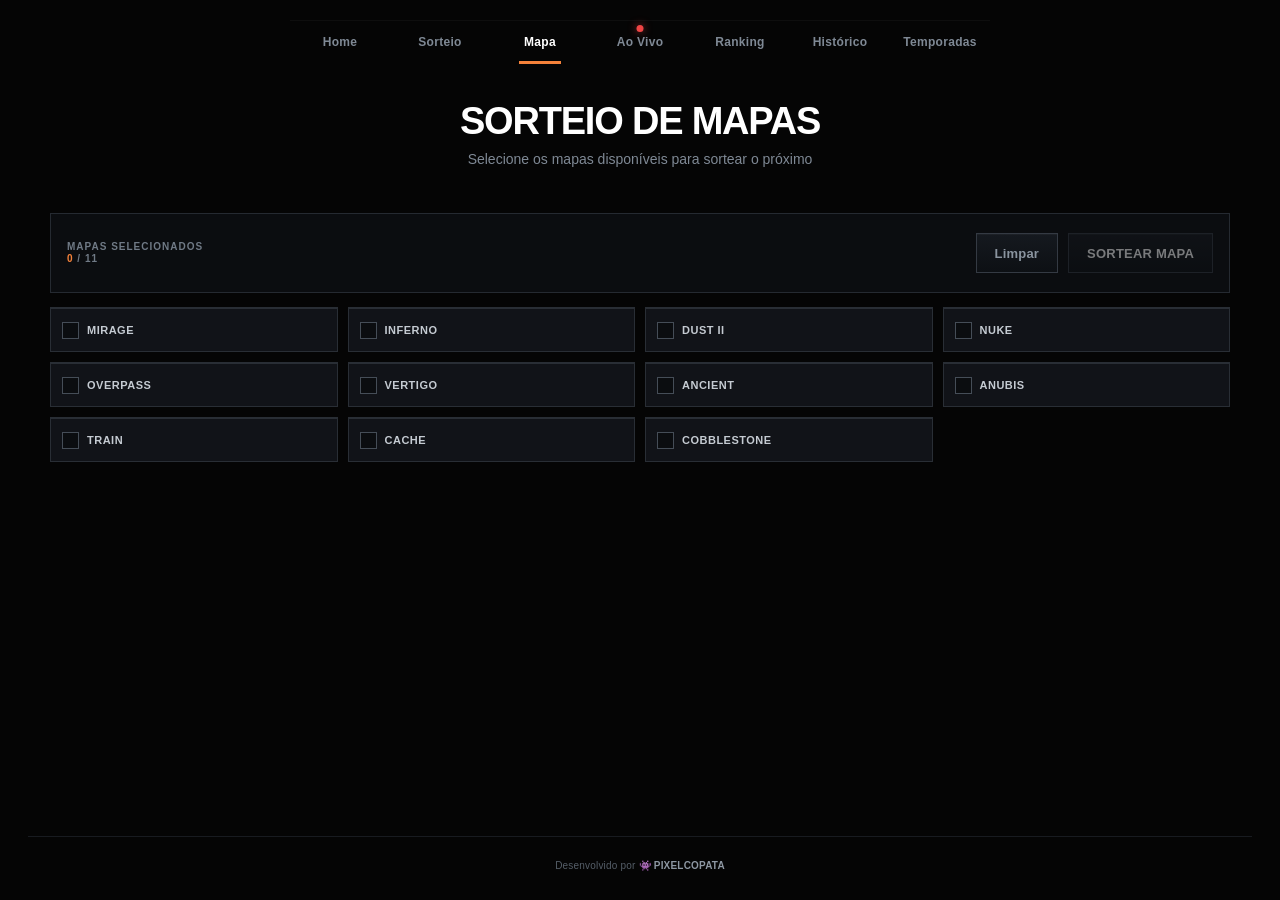
==== commit 146208be: "feat: adiciona sorteio de vagas e melhorias no ao vivo" ====
--- a/sorteio_de_mapas.html
+++ b/sorteio_de_mapas.html
@@ -77,7 +77,7 @@
           </button>
         </nav>
 
-        <h1>⚡ SORTEIO DE MAPAS ⚡</h1>
+        <h1>SORTEIO DE MAPAS</h1>
 
         <p class="sorteio-subtitle">
           Selecione os mapas disponíveis para sortear o próximo
--- a/style.css
+++ b/style.css
@@ -46,12 +46,16 @@
 
 html {
   min-height: 100%;
+  max-width: 100%;
   overflow-y: scroll;
+  overflow-x: hidden;
   background: var(--black);
 }
 
 body {
   min-height: 100vh;
+  max-width: 100%;
+  overflow-x: hidden;
   display: flex;
   flex-direction: column;
   background: var(--bg);
@@ -88,6 +92,8 @@
 .container,
 .sorteio-wrap {
   width: min(1180px, 100%);
+  max-width: 100%;
+  min-width: 0;
   margin: 0 auto;
 }
 
@@ -179,6 +185,21 @@
   border-color: transparent;
 }
 
+/* Indicador de transmissão ativa acima da aba "Ao Vivo". */
+.tabs .btn[onclick*="ao_vivo.php"]::before {
+  content: "";
+  position: absolute;
+  top: 5px;
+  left: 50%;
+  width: 7px;
+  height: 7px;
+  border-radius: 50%;
+  background: var(--red);
+  box-shadow: 0 0 8px rgba(239, 68, 68, 0.65);
+  transform: translateX(-50%);
+  animation: pulse-dot 1.2s infinite;
+}
+
 /* =========================================================
    TÍTULOS — TIMES
 ========================================================= */
@@ -231,9 +252,10 @@
 .draw-mode-option {
   min-height: 44px;
   padding: 12px 24px;
-  background: #101214;
-  border: 1px solid #30343a;
+  background: linear-gradient(180deg, #15191f 0%, #0d1014 100%);
+  border: 1px solid var(--border-light);
   border-radius: 0;
+  box-shadow: inset 0 1px 0 rgba(255, 255, 255, 0.035);
   color: #858e99;
   font-size: 13px;
   font-weight: 700;
@@ -263,10 +285,10 @@
 
 .draw-mode-option.active,
 .draw-mode-option.active:hover {
-  background: var(--orange);
+  background: rgba(255, 122, 0, 0.10);
   border-color: var(--orange);
-  color: #080808;
-  box-shadow: 0 0 0 1px rgba(245, 130, 58, 0.18);
+  color: var(--orange);
+  box-shadow: inset 2px 0 0 var(--orange);
 }
 
 .draw-mode-status {
@@ -313,26 +335,30 @@
 
 .btn-primary,
 .btn-sortear {
-  background: var(--orange);
-  color: #111111;
-  border-color: var(--orange);
+  background: linear-gradient(180deg, #15191f 0%, #0d1014 100%);
+  color: var(--white);
+  border: 1px solid var(--border-light);
+  border-radius: 0;
   font-weight: 800;
   text-transform: uppercase;
+  box-shadow: inset 0 1px 0 rgba(255, 255, 255, 0.035);
 }
 
 .btn-primary:hover:not(:disabled),
 .btn-sortear:hover:not(:disabled) {
-  background: var(--orange-hover);
-  border-color: var(--orange-hover);
-  color: #111111;
-  transform: translateY(-1px);
+  background: rgba(255, 122, 0, 0.10);
+  border-color: var(--orange);
+  color: var(--orange);
+  transform: none;
 }
 
 .btn-ghost,
 .btn-limpar {
-  background: #0b0d10;
+  background: linear-gradient(180deg, #15191f 0%, #0d1014 100%);
   color: #8a949f;
   border: 1px solid var(--border-light);
+  border-radius: 0;
+  box-shadow: inset 0 1px 0 rgba(255, 255, 255, 0.035);
 }
 
 .btn-ghost:hover,
@@ -507,6 +533,31 @@
   display: grid;
   grid-template-columns: repeat(5, minmax(0, 1fr));
   gap: 10px;
+}
+
+/* Used only by the "Ranking por Pontuação" draw mode. */
+.points-ranking-list {
+  width: 100%;
+  padding: 0;
+  box-sizing: border-box;
+  background: #0b0d10;
+  border: 1px solid #292e35;
+}
+
+#manualRanksGrid[hidden],
+#pointsRankingList[hidden] {
+  display: none !important;
+}
+
+.points-ranking-list .player-label {
+  min-height: 42px;
+  padding: 8px 12px;
+  box-sizing: border-box;
+  border-bottom: 1px solid #292e35;
+}
+
+.points-ranking-list .player-label:last-child {
+  border-bottom: 0;
 }
 
 .rank-card {
@@ -705,6 +756,9 @@
 
 .team-player {
   min-height: 38px;
+  min-width: 0;
+  max-width: 100%;
+  overflow: hidden;
   display: flex;
   align-items: center;
   justify-content: space-between;
@@ -733,6 +787,9 @@
 }
 
 .player-name {
+  min-width: 0;
+  max-width: 100%;
+  flex: 1 1 auto;
   color: #d3d7dc;
   font-weight: 650;
   overflow: hidden;
@@ -815,6 +872,87 @@
   margin: 0;
   color: #747e89;
   font-size: 12px;
+}
+
+.history-toolbar {
+  display: flex;
+  justify-content: flex-end;
+  margin: -16px 0 14px;
+}
+
+.history-clear-button {
+  min-height: 34px;
+  padding: 7px 12px;
+  color: #fca5a5;
+  border-color: rgba(239, 68, 68, 0.55);
+}
+
+.history-clear-button:hover {
+  color: var(--white);
+  background: rgba(239, 68, 68, 0.12);
+  border-color: var(--red);
+}
+
+.today-history-header .history-clear-button {
+  margin-top: 12px;
+}
+
+.history-password-modal {
+  position: fixed;
+  inset: 0;
+  z-index: 10000;
+  display: grid;
+  place-items: center;
+  padding: 18px;
+  background: rgba(0, 0, 0, 0.78);
+}
+
+.history-password-dialog {
+  width: min(360px, 100%);
+  padding: 20px;
+  background: #0b0d10;
+  border: 1px solid var(--border-light);
+  box-shadow: 0 20px 60px rgba(0, 0, 0, 0.65);
+}
+
+.history-password-dialog h2 {
+  margin: 0 0 6px;
+  color: var(--white);
+  font-size: 18px;
+}
+
+.history-password-dialog p,
+.history-password-dialog label {
+  display: block;
+  color: var(--muted);
+  font-size: 12px;
+}
+
+.history-password-dialog label {
+  margin-top: 16px;
+  font-weight: 700;
+}
+
+.history-password-dialog input {
+  width: 100%;
+  height: 40px;
+  margin-top: 6px;
+  padding: 0 10px;
+  background: #111419;
+  border: 1px solid var(--border-light);
+  color: var(--text);
+  outline: none;
+}
+
+.history-password-dialog input:focus {
+  border-color: var(--orange);
+}
+
+.history-password-actions {
+  display: flex;
+  justify-content: flex-end;
+  gap: 8px;
+  margin-top: 18px;
 }
 
 .today-history-list {
@@ -2056,6 +2194,9 @@
 
   .live-page .team-player {
     min-height: 37px;
+    min-width: 0;
+    max-width: 100%;
+    overflow: hidden;
     display: flex;
     align-items: center;
     justify-content: space-between;
@@ -2075,6 +2216,9 @@
   }
 
   .live-page .player-name {
+    min-width: 0;
+    max-width: 100%;
+    flex: 1 1 auto;
     color: #d3d7dc;
     font-size: 12px;
     font-weight: 650;
@@ -2205,3 +2349,585 @@
     }
   }
 }
+
+/* Modo Sortear Vagas */
+.draw-actions {
+  display: flex;
+  align-items: end;
+  gap: 0.75rem;
+  flex-wrap: wrap;
+}
+
+.vacancy-control[hidden] {
+  display: none !important;
+}
+
+.vacancy-control {
+  display: flex;
+  flex-direction: column;
+  align-items: center;
+  gap: 0.35rem;
+}
+
+.vacancy-control label {
+  width: 100%;
+  text-align: center;
+  color: var(--muted);
+  font-size: 9px;
+  font-weight: 900;
+  letter-spacing: 0.08em;
+  line-height: 1;
+  text-transform: uppercase;
+}
+
+.vacancy-stepper {
+  display: flex;
+  align-items: center;
+  height: 42px;
+  overflow: hidden;
+  border: 1px solid var(--border-light);
+  border-radius: 0;
+  background: linear-gradient(180deg, #15191f 0%, #0d1014 100%);
+  box-shadow: inset 0 1px 0 rgba(255, 255, 255, 0.035), 0 6px 18px rgba(0, 0, 0, 0.16);
+  transition: border-color 160ms ease, box-shadow 160ms ease, transform 160ms ease;
+}
+
+.vacancy-stepper:focus-within {
+  border-color: rgba(255, 122, 0, 0.75);
+  box-shadow: 0 0 0 3px rgba(255, 122, 0, 0.10), inset 0 1px 0 rgba(255, 255, 255, 0.04);
+}
+
+.vacancy-step {
+  width: 34px;
+  height: 100%;
+  padding: 0;
+  border: 0;
+  background: transparent;
+  color: #788391;
+  font-size: 20px;
+  font-weight: 500;
+  line-height: 1;
+  cursor: pointer;
+  transition: background 160ms ease, color 160ms ease;
+}
+
+.vacancy-step:hover {
+  background: rgba(255, 122, 0, 0.10);
+  color: var(--orange);
+}
+
+.vacancy-step:active {
+  background: rgba(255, 122, 0, 0.16);
+}
+
+.vacancy-value {
+  display: flex;
+  align-items: center;
+  justify-content: center;
+  gap: 6px;
+  width: 86px;
+  min-width: 86px;
+  height: 100%;
+  border-left: 1px solid rgba(255, 255, 255, 0.06);
+  border-right: 1px solid rgba(255, 255, 255, 0.06);
+}
+
+.vacancy-control input {
+  flex: 0 0 26px;
+  width: 26px;
+  min-height: 40px;
+  padding: 0;
+  border: 0;
+  background: transparent;
+  color: var(--white);
+  text-align: center;
+  font-size: 17px;
+  font-weight: 900;
+  font-variant-numeric: tabular-nums;
+  margin: 0;
+  outline: none;
+  appearance: textfield;
+  -moz-appearance: textfield;
+}
+
+.vacancy-control input::-webkit-outer-spin-button,
+.vacancy-control input::-webkit-inner-spin-button {
+  margin: 0;
+  -webkit-appearance: none;
+}
+
+.vacancy-value span {
+  color: #68727d;
+  font-size: 9px;
+  font-weight: 800;
+  line-height: 1;
+  text-transform: uppercase;
+  white-space: nowrap;
+}
+
+.vacancy-result {
+  scroll-margin-top: 1rem;
+}
+
+.vacancy-result-header {
+  display: flex;
+  align-items: center;
+  justify-content: space-between;
+  gap: 1rem;
+  margin-bottom: 1rem;
+}
+
+.vacancy-kicker {
+  display: block;
+  margin-bottom: 0.35rem;
+  color: var(--orange);
+  font-size: 10px;
+  font-weight: 900;
+  letter-spacing: 0.08em;
+  text-transform: uppercase;
+}
+
+.vacancy-result h2 {
+  margin: 0;
+}
+
+.vacancy-result-header p {
+  margin: 0.4rem 0 0;
+  color: var(--muted);
+}
+
+.vacancy-winners {
+  display: grid;
+  gap: 0.5rem;
+}
+
+.vacancy-player {
+  display: flex;
+  align-items: center;
+  gap: 0.75rem;
+  min-height: 48px;
+  padding: 0.7rem 0.85rem;
+  border: 1px solid var(--border);
+  background: #0b0d10;
+  color: var(--text);
+  font-weight: 900;
+}
+
+.vacancy-player.winner {
+  border-left: 3px solid var(--green);
+}
+
+.vacancy-check {
+  display: inline-flex;
+  align-items: center;
+  justify-content: center;
+  width: 24px;
+  height: 24px;
+  border-radius: 50%;
+  background: var(--green);
+  color: #061008;
+  font-weight: 900;
+}
+
+.vacancy-not-selected {
+  margin-top: 1rem;
+  padding-top: 1rem;
+  border-top: 1px solid var(--border);
+  color: var(--muted);
+}
+
+.vacancy-not-selected strong {
+  display: block;
+  margin-bottom: 0.55rem;
+  color: var(--text);
+  font-size: 10px;
+  letter-spacing: 0.08em;
+  text-transform: uppercase;
+}
+
+.vacancy-not-selected div {
+  display: flex;
+  flex-wrap: wrap;
+  gap: 0.45rem;
+}
+
+.vacancy-not-selected span {
+  padding: 0.4rem 0.6rem;
+  border: 1px solid var(--border);
+  background: var(--panel2);
+}
+
+@media (max-width: 640px) {
+  .vacancy-result-header {
+    align-items: stretch;
+    flex-direction: column;
+  }
+
+  .draw-actions {
+    width: 100%;
+  }
+
+  .draw-actions .btn {
+    flex: 1;
+  }
+}
+/* Resultado da partida */
+
+.match-result-panel,
+.history-match-result {
+  margin-top: 1.25rem;
+  padding: 1rem;
+  border-radius: 14px;
+  border: 1px solid rgba(127, 127, 127, 0.2);
+}
+
+.match-result-kicker,
+.history-match-title {
+  font-size: 0.78rem;
+  font-weight: 800;
+  letter-spacing: 0.08em;
+  text-transform: uppercase;
+  margin-bottom: 0.75rem;
+}
+
+.match-score,
+.history-match-score {
+  display: flex;
+  align-items: center;
+  justify-content: center;
+  gap: 0.75rem;
+  flex-wrap: wrap;
+}
+
+.match-score strong,
+.history-match-score strong {
+  font-size: 2rem;
+  line-height: 1;
+}
+
+.match-score b,
+.history-match-score b {
+  font-size: 1.4rem;
+}
+
+.match-winner,
+.history-match-winner {
+  margin-top: 0.75rem;
+  text-align: center;
+  font-weight: 800;
+}
+
+.match-result-help,
+.history-match-pending {
+  margin: 0 0 1rem;
+  opacity: 0.75;
+}
+
+.match-score-form {
+  display: flex;
+  align-items: end;
+  justify-content: center;
+  gap: 0.75rem;
+  flex-wrap: wrap;
+}
+
+.match-score-form label {
+  display: flex;
+  flex-direction: column;
+  gap: 0.35rem;
+  font-weight: 700;
+  font-size: 0.8rem;
+}
+
+.match-score-form input {
+  width: 90px;
+  min-height: 44px;
+  padding: 0.5rem;
+  text-align: center;
+  font-size: 1.2rem;
+  font-weight: 800;
+  border-radius: 10px;
+  border: 1px solid rgba(127, 127, 127, 0.35);
+  background: inherit;
+  color: inherit;
+}
+
+.match-score-x {
+  font-size: 1.3rem;
+  font-weight: 900;
+  padding-bottom: 0.7rem;
+}
+
+.match-result-message {
+  margin-top: 0.75rem;
+  text-align: center;
+  font-size: 0.85rem;
+}
+
+.history-match-result {
+  text-align: center;
+}
+
+
+/* =========================================================
+   PROTEÇÃO CONTRA OVERFLOW — RANKING / NOMES LONGOS
+========================================================= */
+
+.ranks-grid,
+.teams-grid,
+.rank-card,
+.team-card,
+.rank-players,
+.team-players,
+.team-player,
+.player-name {
+  min-width: 0;
+  max-width: 100%;
+}
+
+.player-name {
+  overflow: hidden;
+  text-overflow: ellipsis;
+  white-space: nowrap;
+}
+
+@media (max-width: 900px) {
+  .ranks-grid,
+  .teams-grid {
+    width: 100%;
+    min-width: 0;
+  }
+
+  .team-player {
+    min-width: 0;
+    width: 100%;
+  }
+
+  .player-name {
+    min-width: 0;
+    max-width: 100%;
+  }
+}
+
+/* =========================================================
+   RANKING — RESPONSIVO
+========================================================= */
+
+.ranking-page,
+.ranking-page main,
+.ranking-page .container,
+.ranking-page .ranking-container,
+.ranking-page .ranking-content {
+  width: 100%;
+  max-width: 100%;
+  min-width: 0;
+}
+
+.ranking-page .podium-grid,
+.ranking-page .ranking-podium,
+.ranking-page .top-players,
+.ranking-page .ranking-cards {
+  width: 100%;
+  max-width: 100%;
+  min-width: 0;
+  display: grid;
+  grid-template-columns: repeat(3, minmax(0, 1fr));
+  overflow: hidden;
+}
+
+.ranking-page .podium-card,
+.ranking-page .ranking-card,
+.ranking-page .top-player-card {
+  min-width: 0;
+  max-width: 100%;
+  overflow: hidden;
+}
+
+.ranking-page .podium-card h2,
+.ranking-page .podium-card h3,
+.ranking-page .ranking-card h2,
+.ranking-page .ranking-card h3,
+.ranking-page .top-player-card h2,
+.ranking-page .top-player-card h3 {
+  min-width: 0;
+  max-width: 100%;
+  overflow: hidden;
+  text-overflow: ellipsis;
+  white-space: nowrap;
+}
+
+.ranking-page .table-wrapper,
+.ranking-page .ranking-table-wrapper,
+.ranking-page .table-container,
+.ranking-page .ranking-table-container {
+  width: 100%;
+  max-width: 100%;
+  min-width: 0;
+  overflow-x: auto;
+  overflow-y: hidden;
+  -webkit-overflow-scrolling: touch;
+}
+
+.ranking-page table,
+.ranking-page .ranking-table {
+  width: 100%;
+  max-width: 100%;
+  min-width: 0;
+  table-layout: fixed;
+  border-collapse: collapse;
+}
+
+.ranking-page th,
+.ranking-page td {
+  min-width: 0;
+  max-width: 100%;
+  overflow: hidden;
+  text-overflow: ellipsis;
+  white-space: nowrap;
+}
+
+.ranking-page th:nth-child(2),
+.ranking-page td:nth-child(2) {
+  width: auto;
+}
+
+.ranking-page th:not(:nth-child(2)),
+.ranking-page td:not(:nth-child(2)) {
+  width: 9%;
+}
+
+.ranking-page .player-name,
+.ranking-page .player-name-text,
+.ranking-page .ranking-player-name,
+.ranking-page .table-player-name {
+  display: block;
+  min-width: 0;
+  max-width: 100%;
+  overflow: hidden;
+  text-overflow: ellipsis;
+  white-space: nowrap;
+}
+
+@media (max-width: 800px) {
+  .ranking-page .podium-grid,
+  .ranking-page .ranking-podium,
+  .ranking-page .top-players,
+  .ranking-page .ranking-cards {
+    grid-template-columns: 1fr;
+  }
+
+  .ranking-page table,
+  .ranking-page .ranking-table {
+    table-layout: fixed;
+  }
+
+  .ranking-page th:not(:nth-child(2)),
+  .ranking-page td:not(:nth-child(2)) {
+    width: 10%;
+  }
+}
+
+@media (max-width: 520px) {
+  .ranking-page th,
+  .ranking-page td {
+    padding-left: 7px;
+    padding-right: 7px;
+    font-size: 11px;
+  }
+
+  .ranking-page th:not(:nth-child(2)),
+  .ranking-page td:not(:nth-child(2)) {
+    width: 11%;
+  }
+}
+
+/* =========================================================
+   RESULTADO DA PARTIDA — LAYOUT FINAL
+   Título e descrição centralizados.
+   TIME 1 / X / TIME 2 lado a lado.
+   Botão de finalizar abaixo.
+========================================================= */
+
+.match-result-panel {
+  width: 100%;
+  text-align: center;
+}
+
+.match-result-panel .match-result-kicker {
+  width: 100%;
+  margin: 0 0 8px;
+  text-align: center;
+}
+
+.match-result-panel .match-result-help {
+  width: 100%;
+  margin: 0 0 20px;
+  text-align: center;
+}
+
+/*
+  O formulário usa grid para garantir:
+  [ TIME 1 ] [ X ] [ TIME 2 ]
+  [       FINALIZAR PARTIDA       ]
+*/
+.match-score-form {
+  width: 100%;
+  display: grid;
+  grid-template-columns: auto auto auto;
+  align-items: end;
+  justify-content: center;
+  gap: 10px 12px;
+}
+
+.match-score-form > label {
+  display: flex;
+  flex-direction: column;
+  align-items: center;
+  justify-content: flex-end;
+  gap: 6px;
+  min-width: 90px;
+}
+
+.match-score-form input {
+  width: 90px;
+  height: 46px;
+  min-height: 46px;
+  padding: 0;
+  text-align: center;
+  font-size: 1.2rem;
+  font-weight: 900;
+  border-radius: 0;
+}
+
+.match-score-x {
+  display: flex;
+  align-items: center;
+  justify-content: center;
+  width: auto;
+  height: 46px;
+  padding: 0 !important;
+  margin: 0;
+  align-self: end;
+}
+
+.match-score-form > button,
+.match-score-form > .btn {
+  grid-column: 1 / -1;
+  justify-self: center;
+  margin-top: 2px;
+}
+
+@media (max-width: 600px) {
+  .match-score-form {
+    grid-template-columns: auto auto auto;
+    gap: 8px;
+  }
+
+  .match-score-form > label {
+    min-width: 82px;
+  }
+
+  .match-score-form input {
+    width: 82px;
+  }
+}
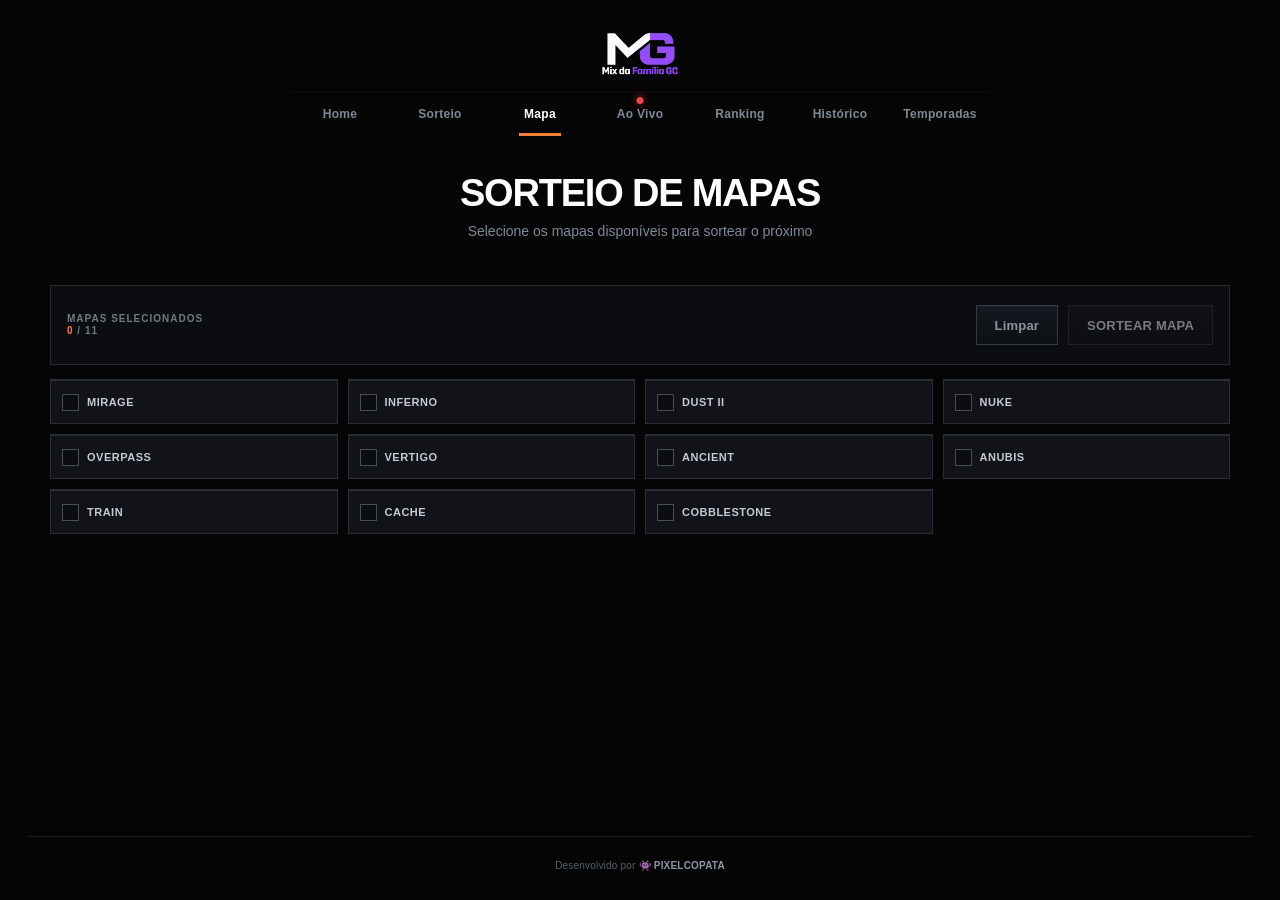
==== commit 50b748b0: "feat: adiciona logo centralizado no topo" ====
--- a/sorteio_de_mapas.html
+++ b/sorteio_de_mapas.html
@@ -5,6 +5,7 @@
     <meta name="viewport" content="width=device-width, initial-scale=1.0" />
     <title>Sorteio de Mapas</title>
     <link rel="stylesheet" href="style.css" />
+    <link rel="icon" type="image/png" href="src/icon.png" />
   </head>
 
   <body class="maps-page">
@@ -19,6 +20,10 @@
 
       <!-- CABEÇALHO -->
       <header class="sorteio-title site-header">
+        <!-- LOGO TOPO -->
+
+        <img src="src/logo.png" alt="Mix da Família GC" class="logo-topo" />
+
         <!-- MENU -->
         <nav class="tabs">
           <button
@@ -68,6 +73,7 @@
           >
             Histórico
           </button>
+
           <button
             type="button"
             class="btn btn-ghost"
@@ -177,67 +183,93 @@
         },
       ];
 
+      /*
+       * MAPAS JÁ SORTEADOS
+       *
+       * O estado fica salvo no navegador para que um refresh da página
+       * não libere novamente os mapas que já foram sorteados.
+       */
+      const drawnMaps = new Set(
+        JSON.parse(localStorage.getItem("drawnMaps") || "[]"),
+      );
+
+      // Mapas selecionados para o próximo sorteio
       const selected = new Set();
+
+      function saveDrawnMaps() {
+        localStorage.setItem("drawnMaps", JSON.stringify([...drawnMaps]));
+      }
 
       function render() {
         const grid = document.getElementById("maps-grid");
 
         grid.innerHTML = maps
-          .map(
-            (m, i) => `
-          <div
-            class="map-card ${selected.has(i) ? "selected" : ""}"
-            onclick="toggle(${i})"
-          >
-
-            ${
-              m.img
-                ? `
-                  <img
-                    class="map-img"
-                    src="${m.img}"
-                    alt="${m.name}"
-                    onerror="this.style.display='none'"
-                  >
-                `
-                : `
-                  <div class="map-img-placeholder">🗺</div>
-                `
-            }
-
-            <div class="map-body">
-
-              <div class="map-checkbox">
-                <svg
-                  width="11"
-                  height="11"
-                  viewBox="0 0 12 12"
-                  fill="none"
-                  stroke="currentColor"
-                  stroke-width="2.5"
-                  stroke-linecap="round"
-                  stroke-linejoin="round"
-                >
-                  <polyline points="2 6 5 9 10 3"></polyline>
-                </svg>
+          .map((m, i) => {
+            const isSelected = selected.has(i);
+            const isDrawn = drawnMaps.has(i);
+
+            return `
+              <div
+                class="map-card ${isSelected ? "selected" : ""} ${isDrawn ? "drawn" : ""}"
+                ${isDrawn ? "" : `onclick="toggle(${i})"`}
+              >
+
+                ${
+                  m.img
+                    ? `
+                      <img
+                        class="map-img"
+                        src="${m.img}"
+                        alt="${m.name}"
+                        onerror="this.style.display='none'"
+                      >
+                    `
+                    : `
+                      <div class="map-img-placeholder">🗺</div>
+                    `
+                }
+
+                <div class="map-body">
+
+                  <div class="map-checkbox">
+                    <svg
+                      width="11"
+                      height="11"
+                      viewBox="0 0 12 12"
+                      fill="none"
+                      stroke="currentColor"
+                      stroke-width="2.5"
+                      stroke-linecap="round"
+                      stroke-linejoin="round"
+                    >
+                      <polyline points="2 6 5 9 10 3"></polyline>
+                    </svg>
+                  </div>
+
+                  <span class="map-name">
+                    ${m.name}
+                  </span>
+
+                  ${isDrawn ? `<span class="map-status">SORTEADO</span>` : ""}
+
+                </div>
+
               </div>
-
-              <span class="map-name">
-                ${m.name}
-              </span>
-
-            </div>
-
-          </div>
-        `,
-          )
+            `;
+          })
           .join("");
 
         document.getElementById("count").textContent = selected.size;
+
         document.getElementById("btn-sort").disabled = selected.size < 1;
       }
 
       function toggle(i) {
+        // Mapa já sorteado não pode ser selecionado novamente
+        if (drawnMaps.has(i)) {
+          return;
+        }
+
         if (selected.has(i)) {
           selected.delete(i);
         } else {
@@ -252,6 +284,8 @@
       }
 
       function clearAll() {
+        // Limpa somente a seleção atual.
+        // Os mapas já sorteados continuam bloqueados.
         selected.clear();
 
         document.getElementById("result-panel").classList.remove("show");
@@ -264,39 +298,61 @@
       function sortear() {
         if (selected.size === 0) return;
 
-        const pool = [...selected];
+        // Segurança: nunca sorteia um mapa que já esteja na rotação concluída.
+        const pool = [...selected].filter((index) => !drawnMaps.has(index));
+
+        if (pool.length === 0) {
+          selected.clear();
+          render();
+          return;
+        }
+
+        // Embaralha o grupo selecionado
         for (let i = pool.length - 1; i > 0; i--) {
           const j = Math.floor(Math.random() * (i + 1));
           [pool[i], pool[j]] = [pool[j], pool[i]];
         }
 
         const winner = pool[0];
+
         const selectedMap = {
           name: maps[winner].name,
           image: maps[winner].img,
         };
 
+        // Marca o mapa vencedor como sorteado
+        drawnMaps.add(winner);
+
+        // Persiste a rotação no navegador
+        saveDrawnMaps();
+
+        // O vencedor deixa de fazer parte da seleção atual
+        selected.delete(winner);
+
         const panel = document.getElementById("result-panel");
-
         const overlay = document.getElementById("overlay");
-
         const res = document.getElementById("result-maps");
 
         res.innerHTML = `
-        <div class="result-map-card">
-
-          <img
-            src="${maps[winner].img}"
-            alt="${maps[winner].name}"
-            class="result-map-image"
-          >
-
-          <button type="button" class="result-map-badge winner" id="result-map-close" aria-label="Fechar resultado do mapa">
-            ${maps[winner].name}
-          </button>
-
-        </div>
-      `;
+          <div class="result-map-card">
+
+            <img
+              src="${maps[winner].img}"
+              alt="${maps[winner].name}"
+              class="result-map-image"
+            >
+
+            <button
+              type="button"
+              class="result-map-badge winner"
+              id="result-map-close"
+              aria-label="Fechar resultado do mapa"
+            >
+              ${maps[winner].name}
+            </button>
+
+          </div>
+        `;
 
         document
           .getElementById("result-map-close")
@@ -318,16 +374,40 @@
 
         panel.classList.add("show");
         overlay.classList.add("show");
+
+        render();
+
+        /*
+         * Quando todos os mapas da rotação forem sorteados,
+         * limpa automaticamente a rotação.
+         *
+         * O pequeno atraso permite que o último mapa continue
+         * aparecendo como "SORTEADO" antes da nova rotação começar.
+         */
+        if (drawnMaps.size >= maps.length) {
+          setTimeout(() => {
+            drawnMaps.clear();
+            localStorage.removeItem("drawnMaps");
+
+            selected.clear();
+
+            render();
+          }, 1500);
+        }
       }
 
       function closeResult() {
         document.getElementById("overlay").classList.remove("show");
+
         document.getElementById("result-panel").classList.remove("show");
       }
 
       document.getElementById("overlay").addEventListener("click", closeResult);
+
       document.addEventListener("keydown", function (event) {
-        if (event.key === "Escape") closeResult();
+        if (event.key === "Escape") {
+          closeResult();
+        }
       });
 
       render();
--- a/style.css
+++ b/style.css
@@ -1226,6 +1226,45 @@
   font-size: 14px;
 }
 
+
+/* =========================================================
+   MAPAS JÁ SORTEADOS
+   ========================================================= */
+
+.map-card.drawn {
+  opacity: 0.45;
+  filter: grayscale(0.8);
+  cursor: not-allowed;
+  pointer-events: none;
+  position: relative;
+}
+
+.map-card.drawn::after {
+  content: "SORTEADO";
+  position: absolute;
+  top: 10px;
+  right: 10px;
+  padding: 5px 9px;
+  border-radius: 6px;
+  background: rgba(0, 0, 0, 0.8);
+  color: #fff;
+  font-size: 10px;
+  font-weight: 700;
+  letter-spacing: 0.5px;
+  z-index: 2;
+}
+
+.map-card.drawn .map-checkbox {
+  opacity: 0.8;
+}
+
+.map-status {
+  margin-left: auto;
+  font-size: 9px;
+  font-weight: 700;
+  opacity: 0.7;
+}
+
 /* =========================================================
    GRID DE MAPAS
 ========================================================= */
@@ -1236,6 +1275,115 @@
   grid-template-columns: repeat(4, minmax(0, 1fr));
   gap: 10px;
   margin-top: 0;
+}
+
+/* =========================================================
+   LOGO
+========================================================= */
+.logo-container {
+    position: relative;
+    display: inline-block;
+    overflow: hidden;
+    border-radius: 12px;
+}
+
+.logo {
+    display: block;
+    width: 800px;
+    height: auto;
+
+    opacity: 0;
+    transform: translateY(10px) scale(0.96);
+
+    animation: logoEntrada 0.8s ease-out forwards;
+}
+
+/* Brilho passando pelo logo */
+.logo-container::after {
+    animation: brilhoLogo 5s ease-in-out 2s infinite;
+}
+
+/* Entrada */
+@keyframes logoEntrada {
+    0% {
+        opacity: 0;
+        transform: translateY(10px) scale(0.96);
+        filter: brightness(0.5);
+    }
+
+    60% {
+        opacity: 1;
+        transform: translateY(-2px) scale(1.01);
+        filter: brightness(1.15);
+    }
+
+    100% {
+        opacity: 1;
+        transform: translateY(0) scale(1);
+        filter: brightness(1);
+    }
+}
+
+/* Pequena flutuação */
+@keyframes logoFlutuar {
+    0%,
+    100% {
+        transform: translateY(0);
+    }
+
+    50% {
+        transform: translateY(-4px);
+    }
+}
+
+/* Reflexo */
+@keyframes brilhoLogo {
+    0% {
+        left: -120%;
+        opacity: 0;
+    }
+
+    15% {
+        opacity: 1;
+    }
+
+    35% {
+        left: 130%;
+        opacity: 0;
+    }
+
+    100% {
+        left: 130%;
+        opacity: 0;
+    }
+}
+
+/* Respeita usuários que preferem menos movimento */
+@media (prefers-reduced-motion: reduce) {
+    .logo,
+    .logo-container::after {
+        animation: none;
+    }
+
+    .logo {
+        opacity: 1;
+        transform: none;
+    }
+}
+
+.topo {
+    width: 100%;
+    display: flex;
+    flex-direction: column;
+    align-items: center;
+}
+
+.logo-topo {
+    width: 140px;
+    height: auto;
+    display: block;
+    margin: 10px auto 15px;
+    object-fit: contain;
 }
 
 /* =========================================================
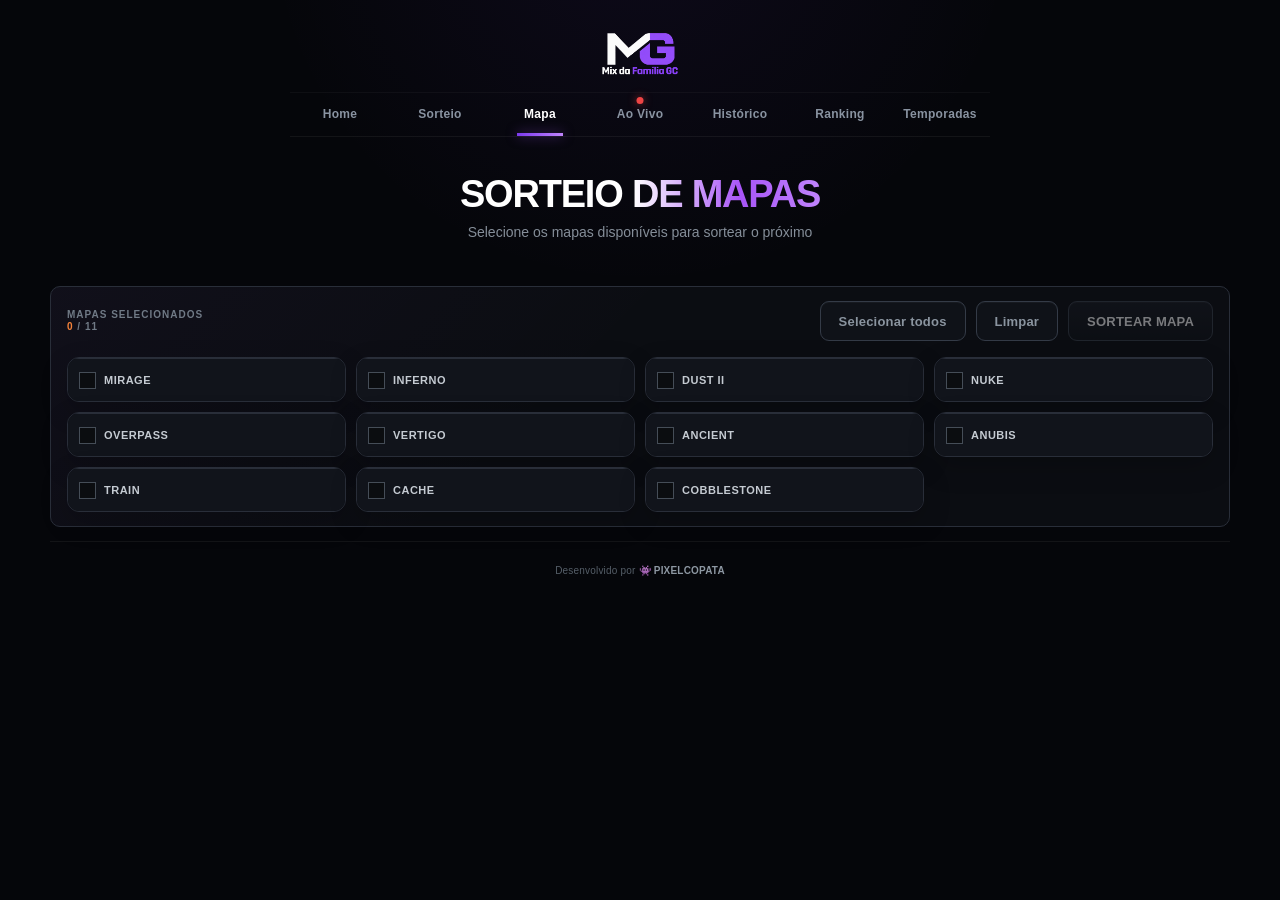
==== commit 03df624c: "feat: aprimora sorteio e padroniza interface" ====
--- a/sorteio_de_mapas.html
+++ b/sorteio_de_mapas.html
@@ -58,20 +58,21 @@
             Ao Vivo
           </button>
 
+
+          <button
+            type="button"
+            class="btn btn-ghost"
+            onclick="window.location.href = 'historico.php'"
+          >
+            Histórico
+          </button>
+
           <button
             type="button"
             class="btn btn-ghost"
             onclick="window.location.href = 'ranking.php'"
           >
             Ranking
-          </button>
-
-          <button
-            type="button"
-            class="btn btn-ghost"
-            onclick="window.location.href = 'historico.php'"
-          >
-            Histórico
           </button>
 
           <button
@@ -99,21 +100,33 @@
         </div>
 
         <div class="header-btns">
-          <button type="button" class="btn btn-ghost" onclick="clearAll()">
-            Limpar
-          </button>
-
-          <button
-            type="button"
-            class="btn btn-primary"
-            id="btn-sort"
-            onclick="sortear()"
-            disabled
-          >
-            SORTEAR MAPA
-          </button>
-        </div>
-      </div>
+  <button
+    type="button"
+    class="btn btn-ghost"
+    id="btn-select-all"
+    onclick="selectAllAvailable()"
+  >
+    Selecionar todos
+  </button>
+
+  <button
+    type="button"
+    class="btn btn-ghost"
+    onclick="clearAll()"
+  >
+    Limpar
+  </button>
+
+  <button
+    type="button"
+    class="btn btn-primary"
+    id="btn-sort"
+    onclick="sortear()"
+    disabled
+  >
+    SORTEAR MAPA
+  </button>
+</div>
 
       <!-- MAPAS -->
       <div class="maps-grid" id="maps-grid"></div>
@@ -283,6 +296,21 @@
         render();
       }
 
+      function selectAllAvailable() {
+  // Seleciona somente os mapas que ainda não foram sorteados
+  maps.forEach((map, index) => {
+    if (!drawnMaps.has(index)) {
+      selected.add(index);
+    }
+  });
+
+  // Fecha o resultado anterior, se houver
+  document.getElementById("result-panel").classList.remove("show");
+  document.getElementById("overlay").classList.remove("show");
+
+  render();
+}
+
       function clearAll() {
         // Limpa somente a seleção atual.
         // Os mapas já sorteados continuam bloqueados.
--- a/style.css
+++ b/style.css
@@ -1021,112 +1021,315 @@
 }
 
 /* =========================================================
-   TEMPORADAS
-========================================================= */
+   TEMPORADAS — MODERNO / COMPETITIVO
+   ========================================================= */
 
 .season-wrap {
-  padding-bottom: 35px;
+  position: relative;
+  width: 100%;
+  padding: 8px 0 45px;
+  isolation: isolate;
+}
+
+/* Área de destaque do topo */
+.season-wrap::before {
+  content: "♛";
+  position: absolute;
+  top: -35px;
+  right: 3%;
+  z-index: -1;
+  color: rgba(168, 85, 247, 0.10);
+  font-size: clamp(150px, 18vw, 260px);
+  line-height: 1;
+  pointer-events: none;
+  transform: rotate(8deg);
+  filter: blur(0.2px);
+}
+
+.season-header {
+  position: relative;
+  margin-bottom: 30px;
+}
+
+.season-header h1 {
+  background: linear-gradient(
+    90deg,
+    var(--white) 0%,
+    var(--white) 48%,
+    #a855f7 72%,
+    #c084fc 100%
+  );
+  -webkit-background-clip: text;
+  background-clip: text;
+  -webkit-text-fill-color: transparent;
 }
 
 .season-header p {
   max-width: 680px;
-  margin: 9px auto 0;
-}
-
+  margin: 10px auto 0;
+  color: #858e99;
+  line-height: 1.65;
+}
+
+/* Seletor de temporada */
 .season-selector {
+  position: relative;
   width: 100%;
+  min-height: 82px;
   display: flex;
   align-items: center;
   justify-content: space-between;
-  gap: 16px;
-  margin: 0 0 14px;
-  padding: 13px 16px;
-  background: #0b0d10;
-  border: 1px solid var(--border);
+  gap: 20px;
+  margin: 0 0 18px;
+  padding: 15px 18px;
+  background:
+    linear-gradient(135deg, rgba(168, 85, 247, 0.07), transparent 35%),
+    linear-gradient(180deg, #0f1217 0%, #090b0e 100%);
+  border: 1px solid #292e38;
+  border-radius: 12px;
+  box-shadow:
+    inset 0 1px 0 rgba(255,255,255,0.035),
+    0 12px 35px rgba(0,0,0,0.22);
+  overflow: hidden;
+}
+
+.season-selector::before {
+  content: "";
+  position: absolute;
+  left: 0;
+  top: 0;
+  width: 3px;
+  height: 100%;
+  background: linear-gradient(180deg, #a855f7, #7c3aed);
 }
 
 .season-selector label {
-  color: #c5cad0;
-  font-size: 12px;
-  font-weight: 800;
+  display: flex;
+  flex-direction: column;
+  gap: 3px;
+  color: var(--white);
+  font-size: 13px;
+  font-weight: 900;
+  letter-spacing: 0.6px;
   text-transform: uppercase;
-  letter-spacing: 0.7px;
+}
+
+.season-selector label::after {
+  content: "Selecione a temporada para visualizar o ranking";
+  color: #68717d;
+  font-size: 11px;
+  font-weight: 500;
+  letter-spacing: 0;
+  text-transform: none;
 }
 
 .season-selector select {
-  min-width: 220px;
-  padding: 8px 10px;
-  background: #111419;
-  border: 1px solid var(--border-light);
-  border-radius: 0;
+  min-width: 300px;
+  height: 46px;
+  padding: 0 42px 0 14px;
+  background-color: #111419;
+  border: 1px solid #3a414c;
+  border-radius: 9px;
   color: var(--text);
   font: inherit;
-}
-
+  font-size: 13px;
+  font-weight: 700;
+  outline: none;
+  cursor: pointer;
+  transition:
+    border-color var(--transition),
+    box-shadow var(--transition),
+    background var(--transition);
+}
+
+.season-selector select:hover {
+  background-color: #15181e;
+  border-color: #5a6370;
+}
+
+.season-selector select:focus {
+  border-color: #a855f7;
+  box-shadow: 0 0 0 3px rgba(168, 85, 247, 0.12);
+}
+
+/* Card principal */
 .season-card {
+  position: relative;
   width: 100%;
-  background: #0b0d10;
-  border: 1px solid var(--border);
-}
-
+  overflow: hidden;
+  background:
+    radial-gradient(circle at 100% 0%, rgba(124, 58, 237, 0.07), transparent 30%),
+    #0b0d10;
+  border: 1px solid #292e38;
+  border-radius: 14px;
+  box-shadow:
+    0 20px 55px rgba(0,0,0,0.28),
+    inset 0 1px 0 rgba(255,255,255,0.02);
+}
+
+/* Cabeçalho do ranking */
 .season-card-header {
+  min-height: 92px;
   display: flex;
   align-items: center;
   justify-content: space-between;
-  gap: 16px;
-  padding: 15px 16px;
-  background: #111318;
-  border-bottom: 1px solid var(--border);
-  color: #858e99;
-  font-size: 11px;
-  font-weight: 700;
+  gap: 18px;
+  padding: 18px 20px;
+  background:
+    linear-gradient(135deg, rgba(168, 85, 247, 0.10), transparent 40%),
+    #101319;
+  border-bottom: 1px solid #292e38;
+}
+
+.season-card-header > div:first-child {
+  position: relative;
+  padding-left: 58px;
+}
+
+.season-card-header > div:first-child::before {
+  content: "♛";
+  position: absolute;
+  left: 0;
+  top: 50%;
+  width: 42px;
+  height: 42px;
+  display: grid;
+  place-items: center;
+  transform: translateY(-50%);
+  background: linear-gradient(145deg, #8b5cf6, #6d28d9);
+  border: 1px solid #a78bfa;
+  border-radius: 10px;
+  color: #fff;
+  font-size: 21px;
+  box-shadow: 0 8px 24px rgba(124,58,237,0.25);
 }
 
 .season-card-header h2 {
   margin: 0 0 3px;
   color: var(--white);
-  font-size: 18px;
+  font-size: 20px;
+  line-height: 1.1;
+  font-weight: 900;
+  letter-spacing: -0.4px;
   text-transform: uppercase;
 }
 
 .season-card-header span {
-  color: #747e89;
-}
-
+  color: #7d8793;
+  font-size: 11px;
+  font-weight: 600;
+}
+
+.season-card-header > span {
+  display: inline-flex;
+  align-items: center;
+  gap: 7px;
+  padding: 8px 11px;
+  background: rgba(255,255,255,0.025);
+  border: 1px solid #2d333c;
+  border-radius: 8px;
+  color: #9ba4af;
+  white-space: nowrap;
+}
+
+.season-card-header > span::before {
+  content: "●";
+  color: #a855f7;
+  font-size: 9px;
+}
+
+/* Lista */
 .season-player-list {
   display: flex;
   flex-direction: column;
   gap: 3px;
-  padding: 6px;
-}
-
+  padding: 9px;
+  background: #090b0e;
+}
+
+/* Jogador */
 .season-player {
-  min-height: 48px;
+  position: relative;
+  min-height: 54px;
   display: grid;
-  grid-template-columns:
-    38px 30px minmax(150px, 1fr) minmax(150px, 1fr)
-    auto auto;
+  grid-template-columns: 48px 36px minmax(180px, 1fr) minmax(150px, 1fr) auto;
   align-items: center;
-  gap: 10px;
-  padding: 7px 9px;
-  background: #111419;
+  gap: 12px;
+  padding: 8px 13px;
+  background: linear-gradient(90deg, #111419, #0f1217);
+  border: 1px solid transparent;
   border-left: 2px solid transparent;
+  border-radius: 8px;
+  transition:
+    background var(--transition),
+    border-color var(--transition),
+    transform var(--transition),
+    box-shadow var(--transition);
 }
 
 .season-player:hover {
-  border-left-color: var(--orange);
-  background: #16191e;
+  background: linear-gradient(90deg, #171a21, #12151b);
+  border-color: #292f39;
+  border-left-color: #a855f7;
+  transform: translateX(2px);
+  box-shadow: 0 6px 20px rgba(0,0,0,0.18);
+}
+
+/* Top 3 */
+.season-player:nth-child(1),
+.season-player:nth-child(2),
+.season-player:nth-child(3) {
+  border-color: rgba(255,255,255,0.06);
+}
+
+.season-player:nth-child(1) {
+  background:
+    linear-gradient(90deg, rgba(234,179,8,0.10), transparent 42%),
+    #151515;
+  border-left-color: #eab308;
+}
+
+.season-player:nth-child(2) {
+  background:
+    linear-gradient(90deg, rgba(148,163,184,0.09), transparent 42%),
+    #12151a;
+  border-left-color: #94a3b8;
+}
+
+.season-player:nth-child(3) {
+  background:
+    linear-gradient(90deg, rgba(234,88,12,0.09), transparent 42%),
+    #131416;
+  border-left-color: #f97316;
 }
 
 .season-position {
-  color: var(--orange);
-  font-size: 13px;
+  color: #7f8995;
+  font-size: 14px;
   font-weight: 900;
+  letter-spacing: 0.5px;
+  text-align: center;
+}
+
+.season-player:nth-child(1) .season-position {
+  color: #facc15;
+  font-size: 17px;
+}
+
+.season-player:nth-child(2) .season-position {
+  color: #cbd5e1;
+  font-size: 16px;
+}
+
+.season-player:nth-child(3) .season-position {
+  color: #fb923c;
+  font-size: 16px;
 }
 
 .season-avatar {
-  width: 28px;
-  height: 28px;
+  width: 32px;
+  height: 32px;
+  border: 1px solid #303641;
   border-radius: 50%;
   object-fit: cover;
   background: #242a31;
@@ -1143,49 +1346,198 @@
 .season-player-name {
   min-width: 0;
   overflow: hidden;
-  color: #d3d7dc;
-  font-weight: 700;
+  color: #e3e6ea;
+  font-size: 13px;
+  font-weight: 800;
   text-overflow: ellipsis;
   white-space: nowrap;
 }
 
-.season-player-rank,
-.season-stats {
+.season-player-rank {
   min-width: 0;
   overflow: hidden;
   color: #858e99;
   font-size: 11px;
+  font-weight: 600;
   text-overflow: ellipsis;
   white-space: nowrap;
 }
 
+.season-player-rank::before {
+  content: "✦ ";
+  color: #a855f7;
+}
+
 .season-player-points {
+  min-width: 95px;
   color: var(--white);
-  font-size: 13px;
+  font-size: 14px;
   font-weight: 900;
+  text-align: right;
   white-space: nowrap;
 }
 
+.season-player-points::first-letter {
+  color: #fff;
+}
+
 .season-stats {
-  grid-column: 3 / -1;
   display: none;
 }
 
+/* Destaque visual da pontuação do líder */
+.season-player:nth-child(1) .season-player-points {
+  color: #facc15;
+  font-size: 15px;
+}
+
+/* Estado vazio */
 .season-empty,
 .season-empty-panel {
-  padding: 30px;
+  padding: 40px 30px;
   color: #747e89;
   text-align: center;
 }
 
 .season-empty-panel {
   background: #0b0d10;
-  border: 1px dashed var(--border-light);
+  border: 1px dashed #3a414c;
+  border-radius: 10px;
 }
 
 .season-empty-panel p {
   margin: 0 0 6px;
   color: var(--text);
+  font-weight: 800;
+}
+
+/* =========================================================
+   TEMPORADAS — RESPONSIVO
+========================================================= */
+
+@media (max-width: 900px) {
+  .season-wrap::before {
+    right: -5%;
+    opacity: 0.55;
+  }
+
+  .season-player {
+    grid-template-columns: 42px 34px minmax(140px, 1fr) auto;
+  }
+
+  .season-player-rank {
+    display: none;
+  }
+}
+
+@media (max-width: 650px) {
+  .season-wrap {
+    padding-bottom: 30px;
+  }
+
+  .season-wrap::before {
+    top: 0;
+    right: -12%;
+    font-size: 170px;
+  }
+
+  .season-selector {
+    align-items: stretch;
+    flex-direction: column;
+    gap: 12px;
+    padding: 15px;
+  }
+
+  .season-selector select {
+    width: 100%;
+    min-width: 0;
+  }
+
+  .season-card {
+    border-radius: 10px;
+  }
+
+  .season-card-header {
+    min-height: 82px;
+    align-items: flex-start;
+    flex-direction: column;
+    gap: 12px;
+    padding: 15px;
+  }
+
+  .season-card-header > div:first-child {
+    padding-left: 52px;
+  }
+
+  .season-card-header > div:first-child::before {
+    width: 38px;
+    height: 38px;
+    font-size: 18px;
+  }
+
+  .season-card-header h2 {
+    font-size: 17px;
+  }
+
+  .season-card-header > span {
+    align-self: flex-start;
+  }
+
+  .season-player-list {
+    padding: 6px;
+  }
+
+  .season-player {
+    grid-template-columns: 32px 30px minmax(0, 1fr) auto;
+    min-height: 50px;
+    gap: 7px;
+    padding: 7px 8px;
+  }
+
+  .season-position {
+    font-size: 12px;
+  }
+
+  .season-avatar {
+    width: 28px;
+    height: 28px;
+  }
+
+  .season-player-name {
+    font-size: 12px;
+  }
+
+  .season-player-points {
+    min-width: 0;
+    font-size: 11px;
+  }
+
+  .season-player:nth-child(1) .season-player-points {
+    font-size: 12px;
+  }
+}
+
+@media (max-width: 420px) {
+  .season-selector label::after {
+    font-size: 10px;
+  }
+
+  .season-card-header > span {
+    font-size: 10px;
+  }
+
+  .season-player {
+    grid-template-columns: 28px 28px minmax(0, 1fr) auto;
+    gap: 6px;
+  }
+
+  .season-player-name {
+    font-size: 11px;
+  }
+
+  .season-player-points {
+    font-size: 10px;
+  }
 }
 
 /* =========================================================
@@ -1385,6 +1737,27 @@
     margin: 10px auto 15px;
     object-fit: contain;
 }
+
+/* Select do Time Vencedor */
+.winner-team-select {
+  background: #1b1b1b !important;
+  color: #fff !important;
+  border: 1px solid #ff7a00;
+  border-radius: 8px;
+}
+
+/* Opções da lista */
+.winner-team-select option {
+  background: #1b1b1b;
+  color: #fff;
+}
+
+/* Quando abrir/focar */
+.winner-team-select:focus {
+  border-color: #ff7a00;
+  box-shadow: 0 0 0 2px rgba(255, 122, 0, 0.2);
+}
+
 
 /* =========================================================
    CARD DE MAPA
@@ -3079,3 +3452,3467 @@
     width: 82px;
   }
 }
+
+/* =========================================================
+   DESIGN SYSTEM GLOBAL — MIX / MAPAS
+   Linguagem visual unificada com a tela TEMPORADAS
+   ========================================================= */
+
+:root {
+  --bg: #05060a;
+  --surface: #0b0d12;
+  --surface-2: #10131a;
+  --surface-3: #151922;
+  --border: #292e39;
+  --border-light: #3a414d;
+  --border-hover: #596272;
+  --purple: #a855f7;
+  --purple-dark: #7c3aed;
+  --purple-soft: rgba(168, 85, 247, 0.12);
+  --orange: #f5823a;
+  --orange-hover: #ff914c;
+  --green: #22c55e;
+}
+
+body {
+  background:
+    radial-gradient(circle at 50% -10%, rgba(124, 58, 237, 0.07), transparent 32%),
+    var(--bg);
+}
+
+/* HEADER / NAVEGAÇÃO */
+.site-header,
+.topo {
+  position: relative;
+}
+
+.tabs {
+  border-bottom: 1px solid rgba(255,255,255,0.055);
+}
+
+.tabs .btn {
+  color: #8993a1;
+  transition: color .2s ease, background .2s ease, transform .2s ease;
+}
+
+.tabs .btn:hover {
+  color: #fff;
+  background: rgba(168,85,247,.045);
+}
+
+.tabs .btn.active::after {
+  width: 46px;
+  height: 3px;
+  background: linear-gradient(90deg, #7c3aed, #c084fc);
+  box-shadow: 0 0 12px rgba(168,85,247,.5);
+}
+
+/* TÍTULOS */
+header h1,
+.maps-page .sorteio-title h1,
+.live-page .live-title-line h1 {
+  background: linear-gradient(90deg, #fff 0%, #fff 48%, #a855f7 78%, #c084fc 100%);
+  -webkit-background-clip: text;
+  background-clip: text;
+  -webkit-text-fill-color: transparent;
+}
+
+header p,
+.maps-page .sorteio-subtitle,
+.live-page .live-title p {
+  color: #858e99;
+}
+
+/* BOTÕES */
+.btn,
+.btn-primary,
+.btn-sortear,
+.btn-ghost,
+.btn-limpar {
+  border-radius: 9px;
+  transition: background .2s ease, border-color .2s ease, color .2s ease, transform .2s ease, box-shadow .2s ease;
+}
+
+.btn-primary,
+.btn-sortear {
+  background: linear-gradient(180deg, #171a22 0%, #0e1117 100%);
+  border-color: #3b424e;
+}
+
+.btn-primary:hover:not(:disabled),
+.btn-sortear:hover:not(:disabled) {
+  background: rgba(168,85,247,.10);
+  border-color: var(--purple);
+  color: #c084fc;
+  box-shadow: 0 0 0 1px rgba(168,85,247,.08), 0 8px 24px rgba(0,0,0,.2);
+  transform: translateY(-1px);
+}
+
+.btn-ghost,
+.btn-limpar {
+  background: #0f1218;
+  border-color: #343b47;
+}
+
+.btn-ghost:hover,
+.btn-limpar:hover {
+  background: #151922;
+  border-color: #555e6c;
+  color: #fff;
+}
+
+/* ÁREAS / PAINÉIS GERAIS */
+.live-banner,
+.counter-bar,
+.sorteio-header,
+.status-box,
+.live-selection,
+.points-ranking-list,
+.history-item,
+.today-history-card,
+.empty-msg,
+.balance-info,
+.copy footer,
+.draw-mode-option,
+.match-result-panel,
+.history-match-result,
+.vacancy-control,
+.vacancy-player {
+  border-radius: 10px;
+}
+
+.counter-bar,
+.sorteio-header,
+.status-box,
+.live-selection,
+.history-item,
+.today-history-card,
+.empty-msg,
+.balance-info {
+  background: linear-gradient(135deg, rgba(168,85,247,.035), transparent 45%), #0b0d12;
+  border-color: #292e39;
+}
+
+/* MODO DE SORTEIO */
+.draw-mode-option {
+  background: linear-gradient(180deg, #151922 0%, #0d1015 100%);
+  border-color: #353c48;
+}
+
+.draw-mode-option:hover {
+  background: #171b23;
+  border-color: #596272;
+}
+
+.draw-mode-option.active,
+.draw-mode-option.active:hover {
+  background: rgba(168,85,247,.10);
+  border-color: var(--purple);
+  color: #c084fc;
+  box-shadow: inset 3px 0 0 var(--purple), 0 0 22px rgba(168,85,247,.06);
+}
+
+/* TIMES / RESULTADOS */
+.rank-card,
+.team-card {
+  border-radius: 12px;
+  border-color: #292e39;
+  background: #0b0d12;
+  box-shadow: 0 10px 30px rgba(0,0,0,.15);
+}
+
+.rank-header,
+.team-title {
+  background: linear-gradient(135deg, rgba(168,85,247,.055), transparent 50%), #11141b;
+  border-color: #292e39;
+}
+
+.team-player,
+.player-label,
+.points-ranking-list .player-label {
+  border-radius: 7px;
+}
+
+.team-player:hover,
+.player-label:hover {
+  background: #171b22;
+}
+
+.team-player:hover {
+  border-left-color: var(--purple);
+}
+
+.player-label.checked {
+  background: linear-gradient(90deg, #a855f7, #7c3aed);
+  color: #fff;
+}
+
+/* MAPAS */
+.maps-page .map-card {
+  border-radius: 12px;
+  border-color: #292e39;
+  background: #0b0d12;
+  box-shadow: 0 10px 28px rgba(0,0,0,.18);
+}
+
+.maps-page .map-card:hover {
+  background: #10141b;
+  border-color: #515a68;
+  transform: translateY(-3px);
+  box-shadow: 0 14px 35px rgba(0,0,0,.28);
+}
+
+.maps-page .map-card.selected {
+  border-color: var(--purple);
+  box-shadow:
+    inset 0 3px 0 var(--purple),
+    0 0 0 1px rgba(168,85,247,.12),
+    0 12px 30px rgba(124,58,237,.10);
+}
+
+.maps-page .map-body {
+  background: #11141b;
+  border-top-color: #292e39;
+}
+
+.maps-page .map-card.selected .map-checkbox {
+  background: linear-gradient(145deg, #a855f7, #7c3aed);
+  border-color: #a855f7;
+  color: #fff;
+}
+
+.maps-page .map-card.selected .map-name {
+  color: #c084fc;
+}
+
+.maps-page .result-panel {
+  border-radius: 14px;
+  border-color: #3a414d;
+  background:
+    radial-gradient(circle at 50% 0%, rgba(168,85,247,.10), transparent 42%),
+    #0b0d12;
+}
+
+.maps-page .result-map-badge {
+  border-radius: 9px;
+  background: linear-gradient(135deg, #a855f7, #7c3aed);
+  border-color: #a855f7;
+  color: #fff;
+  box-shadow: 0 8px 28px rgba(124,58,237,.22);
+}
+
+.maps-page .result-map-image {
+  border-radius: 10px;
+  border-color: #303743;
+}
+
+/* AO VIVO */
+.live-page .status-box,
+.live-page .live-selection,
+.live-page .live-result-heading,
+.live-page .team-card {
+  border-radius: 12px;
+}
+
+.live-page .status-box.selecting {
+  color: #c084fc;
+  border-color: rgba(168,85,247,.45);
+  background: linear-gradient(90deg, rgba(168,85,247,.08), #0b0d12, rgba(168,85,247,.04));
+}
+
+.live-page .live-chip {
+  border-radius: 8px;
+  background: #11151c;
+  border-color: #343b47;
+}
+
+.live-page .live-chip:hover {
+  border-color: #596272;
+}
+
+.live-page .team-player:hover {
+  border-left-color: var(--purple);
+}
+
+.live-page .live-result-status {
+  border-radius: 7px;
+}
+
+/* RANKING */
+.ranking-page .podium-card,
+.ranking-page .ranking-card,
+.ranking-page .top-player-card {
+  border-radius: 12px;
+  border-color: #292e39;
+  background: linear-gradient(135deg, rgba(168,85,247,.055), transparent 45%), #0b0d12;
+  box-shadow: 0 12px 35px rgba(0,0,0,.2);
+}
+
+.ranking-page .table-wrapper,
+.ranking-page .ranking-table-wrapper,
+.ranking-page .table-container,
+.ranking-page .ranking-table-container {
+  border: 1px solid #292e39;
+  border-radius: 12px;
+  background: #0b0d12;
+  overflow: hidden;
+}
+
+.ranking-page table,
+.ranking-page .ranking-table {
+  background: #0b0d12;
+}
+
+.ranking-page th {
+  background: #11141b;
+  color: #929cab;
+  border-bottom: 1px solid #303743;
+}
+
+.ranking-page td {
+  background: #0d1016;
+  border-bottom: 1px solid #202630;
+}
+
+.ranking-page tr:hover td {
+  background: #151922;
+}
+
+/* HISTÓRICO */
+.today-history-card,
+.history-item,
+.history-match-result {
+  box-shadow: 0 10px 28px rgba(0,0,0,.15);
+}
+
+.today-history-card {
+  border-left: 3px solid var(--purple);
+}
+
+.today-history-team strong,
+.vacancy-kicker {
+  color: #c084fc;
+}
+
+/* SORTEIO DE VAGAS */
+.vacancy-control,
+.vacancy-result,
+.vacancy-player {
+  background: #0b0d12;
+  border-color: #292e39;
+}
+
+.vacancy-step:hover {
+  background: rgba(168,85,247,.10);
+  color: #c084fc;
+}
+
+.vacancy-player.winner {
+  border-left-color: var(--green);
+  background: linear-gradient(90deg, rgba(34,197,94,.07), #0b0d12);
+}
+
+/* RESULTADO DA PARTIDA */
+.match-result-panel,
+.history-match-result {
+  background:
+    radial-gradient(circle at 50% 0%, rgba(168,85,247,.08), transparent 45%),
+    #0b0d12;
+  border-color: #303743;
+  box-shadow: 0 16px 40px rgba(0,0,0,.22);
+}
+
+.match-score input,
+.match-score-form input {
+  background: #11151c;
+  border-color: #39414d;
+  border-radius: 9px;
+  color: #fff;
+}
+
+.match-score-form input:focus {
+  border-color: var(--purple);
+  box-shadow: 0 0 0 3px rgba(168,85,247,.12);
+  outline: none;
+}
+
+/* FOOTER */
+.copy {
+  border-top-color: rgba(255,255,255,.055);
+}
+
+.copy footer a:hover {
+  color: #c084fc;
+}
+
+/* SCROLLBAR */
+::-webkit-scrollbar-thumb {
+  background: #303743;
+  border-radius: 8px;
+}
+
+::-webkit-scrollbar-thumb:hover {
+  background: #505a69;
+}
+
+/* MOBILE */
+@media (max-width: 650px) {
+  .season-selector,
+  .season-card,
+  .ranking-page .table-wrapper,
+  .ranking-page .ranking-table-wrapper,
+  .ranking-page .table-container,
+  .ranking-page .ranking-table-container {
+    border-radius: 10px;
+  }
+
+  .tabs {
+    border-bottom: 0;
+  }
+
+  .maps-page .map-card {
+    border-radius: 9px;
+  }
+
+  .match-result-panel,
+  .history-match-result {
+    border-radius: 10px;
+  }
+}
+
+
+/* =========================================================
+   RANKING — IDENTIDADE VISUAL FINAL
+   Mesmo padrão da tela TEMPORADAS
+========================================================= */
+
+.ranking-page {
+  position: relative;
+  isolation: isolate;
+  padding-bottom: 45px;
+}
+
+.ranking-page::before {
+  content: "♛";
+  position: absolute;
+  top: -55px;
+  right: 3%;
+  z-index: -1;
+  color: rgba(168, 85, 247, 0.08);
+  font-size: clamp(150px, 18vw, 250px);
+  line-height: 1;
+  transform: rotate(8deg);
+  pointer-events: none;
+}
+
+/* Título */
+.ranking-page h1,
+.ranking-page .ranking-title {
+  color: var(--white);
+}
+
+.ranking-page h1 {
+  background: linear-gradient(
+    90deg,
+    #fff 0%,
+    #fff 48%,
+    #a855f7 72%,
+    #c084fc 100%
+  );
+  -webkit-background-clip: text;
+  background-clip: text;
+  -webkit-text-fill-color: transparent;
+}
+
+/* Pódio / Top 3 */
+.ranking-page .podium-grid,
+.ranking-page .ranking-podium,
+.ranking-page .top-players,
+.ranking-page .ranking-cards {
+  gap: 12px;
+  overflow: visible;
+}
+
+.ranking-page .podium-card,
+.ranking-page .ranking-card,
+.ranking-page .top-player-card {
+  position: relative;
+  min-height: 122px;
+  padding: 20px;
+  overflow: hidden;
+  border: 1px solid #292e39;
+  border-radius: 12px;
+  background:
+    radial-gradient(circle at 100% 0%, rgba(168,85,247,.10), transparent 42%),
+    linear-gradient(145deg, #11151b 0%, #0b0d12 100%);
+  box-shadow:
+    0 12px 35px rgba(0,0,0,.22),
+    inset 0 1px 0 rgba(255,255,255,.025);
+  transition:
+    transform .18s ease,
+    border-color .18s ease,
+    box-shadow .18s ease;
+}
+
+.ranking-page .podium-card:hover,
+.ranking-page .ranking-card:hover,
+.ranking-page .top-player-card:hover {
+  transform: translateY(-2px);
+  border-color: #515a68;
+  box-shadow:
+    0 18px 42px rgba(0,0,0,.28),
+    0 0 0 1px rgba(168,85,247,.06);
+}
+
+/* Barra lateral dos cards */
+.ranking-page .podium-card::before,
+.ranking-page .ranking-card::before,
+.ranking-page .top-player-card::before {
+  content: "";
+  position: absolute;
+  inset: 0 auto 0 0;
+  width: 3px;
+  background: #a855f7;
+  opacity: .85;
+}
+
+.ranking-page .podium-card:nth-child(1)::before,
+.ranking-page .top-player-card:nth-child(1)::before {
+  background: #facc15;
+}
+
+.ranking-page .podium-card:nth-child(2)::before,
+.ranking-page .top-player-card:nth-child(2)::before {
+  background: #94a3b8;
+}
+
+.ranking-page .podium-card:nth-child(3)::before,
+.ranking-page .top-player-card:nth-child(3)::before {
+  background: #f97316;
+}
+
+/* Conteúdo do Top 3 */
+.ranking-page .podium-card h2,
+.ranking-page .podium-card h3,
+.ranking-page .ranking-card h2,
+.ranking-page .ranking-card h3,
+.ranking-page .top-player-card h2,
+.ranking-page .top-player-card h3 {
+  position: relative;
+  margin: 0;
+  color: #f4f5f7;
+  font-weight: 900;
+}
+
+.ranking-page .podium-card h2::before,
+.ranking-page .podium-card h3::before,
+.ranking-page .ranking-card h2::before,
+.ranking-page .ranking-card h3::before,
+.ranking-page .top-player-card h2::before,
+.ranking-page .top-player-card h3::before {
+  color: #a855f7;
+}
+
+/* Textos secundários dos cards */
+.ranking-page .podium-card p,
+.ranking-page .ranking-card p,
+.ranking-page .top-player-card p,
+.ranking-page .podium-card small,
+.ranking-page .ranking-card small,
+.ranking-page .top-player-card small {
+  color: #7f8995;
+}
+
+/* Primeiro colocado */
+.ranking-page .podium-card:first-child,
+.ranking-page .top-player-card:first-child {
+  border-color: rgba(250,204,21,.38);
+  background:
+    radial-gradient(circle at 100% 0%, rgba(234,179,8,.10), transparent 45%),
+    linear-gradient(145deg, #151515 0%, #0b0d12 100%);
+}
+
+.ranking-page .podium-card:first-child h2,
+.ranking-page .podium-card:first-child h3,
+.ranking-page .top-player-card:first-child h2,
+.ranking-page .top-player-card:first-child h3 {
+  color: #fff;
+}
+
+/* Busca */
+.ranking-page .search-bar,
+.ranking-page .ranking-search,
+.ranking-page .search-container {
+  margin-bottom: 16px;
+}
+
+.ranking-page .search-input,
+.ranking-page input[type="search"] {
+  height: 46px;
+  padding: 0 14px;
+  border: 1px solid #303743;
+  border-radius: 9px;
+  background: #0e1116;
+  color: #e6e8eb;
+  outline: none;
+  transition:
+    border-color .15s ease,
+    box-shadow .15s ease,
+    background .15s ease;
+}
+
+.ranking-page .search-input:hover,
+.ranking-page input[type="search"]:hover {
+  border-color: #4b5563;
+  background: #11151b;
+}
+
+.ranking-page .search-input:focus,
+.ranking-page input[type="search"]:focus {
+  border-color: #a855f7;
+  box-shadow: 0 0 0 3px rgba(168,85,247,.12);
+}
+
+/* Título "Classificação geral" */
+.ranking-page .ranking-section-title,
+.ranking-page .section-title {
+  color: #929cab;
+  font-size: 11px;
+  font-weight: 900;
+  letter-spacing: 1.4px;
+  text-transform: uppercase;
+}
+
+/* Tabela */
+.ranking-page .table-wrapper,
+.ranking-page .ranking-table-wrapper,
+.ranking-page .table-container,
+.ranking-page .ranking-table-container {
+  width: 100%;
+  margin-top: 12px;
+  overflow: hidden;
+  border: 1px solid #292e39;
+  border-radius: 12px;
+  background: #0b0d12;
+  box-shadow:
+    0 18px 45px rgba(0,0,0,.22),
+    inset 0 1px 0 rgba(255,255,255,.02);
+}
+
+.ranking-page table,
+.ranking-page .ranking-table {
+  width: 100%;
+  border-collapse: separate;
+  border-spacing: 0;
+  background: #0b0d12;
+}
+
+/* Cabeçalho */
+.ranking-page thead th,
+.ranking-page th {
+  height: 44px;
+  padding: 0 14px;
+  background: #11151b;
+  border-bottom: 1px solid #303743;
+  color: #858e99;
+  font-size: 10px;
+  font-weight: 900;
+  letter-spacing: 1px;
+  text-transform: uppercase;
+  text-align: left;
+}
+
+.ranking-page thead th:first-child,
+.ranking-page tbody td:first-child {
+  padding-left: 16px;
+}
+
+/* Linhas */
+.ranking-page tbody tr {
+  transition: background .15s ease;
+}
+
+.ranking-page tbody td,
+.ranking-page td {
+  height: 62px;
+  padding: 8px 14px;
+  background: #0d1016;
+  border-bottom: 1px solid #202630;
+  color: #d3d7dc;
+  font-size: 13px;
+}
+
+.ranking-page tbody tr:last-child td {
+  border-bottom: 0;
+}
+
+.ranking-page tbody tr:hover td {
+  background: #151922;
+}
+
+/* Posição */
+.ranking-page tbody td:first-child {
+  color: #c084fc;
+  font-weight: 900;
+}
+
+/* Avatar */
+.ranking-page td img,
+.ranking-page .player-avatar,
+.ranking-page .ranking-avatar {
+  width: 34px;
+  height: 34px;
+  border: 1px solid #303743;
+  border-radius: 50%;
+  object-fit: cover;
+  background: #171b22;
+  vertical-align: middle;
+}
+
+/* Nome */
+.ranking-page .player-name,
+.ranking-page .player-name-text,
+.ranking-page .ranking-player-name,
+.ranking-page .table-player-name {
+  color: #eef0f3;
+  font-weight: 800;
+}
+
+/* Divisão */
+.ranking-page td .rank,
+.ranking-page td .division,
+.ranking-page td .player-rank,
+.ranking-page td small {
+  color: #7f8995;
+}
+
+/* Pontuação */
+.ranking-page td:nth-child(3),
+.ranking-page td .points,
+.ranking-page .player-points {
+  color: #fff;
+  font-weight: 900;
+}
+
+/* Percentuais / estatísticas */
+.ranking-page td strong {
+  color: #e9eaf0;
+  font-weight: 900;
+}
+
+/* Cabeçalho e conteúdo alinhados */
+.ranking-page th:nth-child(n+3),
+.ranking-page td:nth-child(n+3) {
+  text-align: left;
+}
+
+/* Scrollbar interna */
+.ranking-page .table-wrapper::-webkit-scrollbar,
+.ranking-page .ranking-table-wrapper::-webkit-scrollbar,
+.ranking-page .table-container::-webkit-scrollbar,
+.ranking-page .ranking-table-container::-webkit-scrollbar {
+  height: 7px;
+}
+
+.ranking-page .table-wrapper::-webkit-scrollbar-thumb,
+.ranking-page .ranking-table-wrapper::-webkit-scrollbar-thumb,
+.ranking-page .table-container::-webkit-scrollbar-thumb,
+.ranking-page .ranking-table-container::-webkit-scrollbar-thumb {
+  background: #343b47;
+  border-radius: 999px;
+}
+
+.ranking-page .table-wrapper::-webkit-scrollbar-thumb:hover,
+.ranking-page .ranking-table-wrapper::-webkit-scrollbar-thumb:hover,
+.ranking-page .table-container::-webkit-scrollbar-thumb:hover,
+.ranking-page .ranking-table-container::-webkit-scrollbar-thumb:hover {
+  background: #596272;
+}
+
+/* Responsivo */
+@media (max-width: 800px) {
+  .ranking-page .podium-grid,
+  .ranking-page .ranking-podium,
+  .ranking-page .top-players,
+  .ranking-page .ranking-cards {
+    grid-template-columns: 1fr;
+  }
+
+  .ranking-page .podium-card,
+  .ranking-page .ranking-card,
+  .ranking-page .top-player-card {
+    min-height: 105px;
+  }
+
+  .ranking-page .table-wrapper,
+  .ranking-page .ranking-table-wrapper,
+  .ranking-page .table-container,
+  .ranking-page .ranking-table-container {
+    overflow-x: auto;
+  }
+
+  .ranking-page table,
+  .ranking-page .ranking-table {
+    min-width: 680px;
+  }
+}
+
+@media (max-width: 520px) {
+  .ranking-page::before {
+    right: -15%;
+    opacity: .5;
+  }
+
+  .ranking-page .podium-card,
+  .ranking-page .ranking-card,
+  .ranking-page .top-player-card {
+    padding: 16px;
+    border-radius: 10px;
+  }
+
+  .ranking-page thead th,
+  .ranking-page tbody td,
+  .ranking-page th,
+  .ranking-page td {
+    padding-left: 10px;
+    padding-right: 10px;
+  }
+}
+
+
+/* =========================================================
+   RANKING — MESMO VISUAL DE TEMPORADAS
+========================================================= */
+
+.ranking-page {
+  width: 100%;
+  max-width: 100%;
+  padding-bottom: 40px;
+}
+
+/* Remove elementos decorativos que destoam da tela Temporadas */
+.ranking-page::before {
+  display: none;
+}
+
+/* ---------------------------------------------------------
+   TOP 3
+--------------------------------------------------------- */
+
+.ranking-page .podium-grid,
+.ranking-page .ranking-podium,
+.ranking-page .top-players,
+.ranking-page .ranking-cards {
+  display: grid;
+  grid-template-columns: repeat(3, minmax(0, 1fr));
+  gap: 12px;
+  width: 100%;
+  overflow: visible;
+}
+
+.ranking-page .podium-card,
+.ranking-page .ranking-card,
+.ranking-page .top-player-card {
+  position: relative;
+  min-width: 0;
+  min-height: 121px;
+  padding: 20px;
+  box-sizing: border-box;
+  overflow: hidden;
+
+  background: #0b0d10;
+  border: 1px solid #292e35;
+  border-radius: 0;
+
+  box-shadow: none;
+
+  transition:
+    background var(--transition),
+    border-color var(--transition);
+}
+
+.ranking-page .podium-card:hover,
+.ranking-page .ranking-card:hover,
+.ranking-page .top-player-card:hover {
+  transform: none;
+  background: #101318;
+  border-color: #3a414a;
+  box-shadow: none;
+}
+
+/* Barra lateral dos três primeiros */
+.ranking-page .podium-card::before,
+.ranking-page .ranking-card::before,
+.ranking-page .top-player-card::before {
+  content: "";
+  position: absolute;
+  inset: 0 auto 0 0;
+  width: 2px;
+  background: var(--orange);
+  opacity: 1;
+}
+
+.ranking-page .podium-card:nth-child(1)::before,
+.ranking-page .top-player-card:nth-child(1)::before {
+  background: var(--orange);
+}
+
+.ranking-page .podium-card:nth-child(2)::before,
+.ranking-page .top-player-card:nth-child(2)::before {
+  background: #343b45;
+}
+
+.ranking-page .podium-card:nth-child(3)::before,
+.ranking-page .top-player-card:nth-child(3)::before {
+  background: #343b45;
+}
+
+/* Títulos 1º / 2º / 3º */
+.ranking-page .podium-card h2,
+.ranking-page .podium-card h3,
+.ranking-page .ranking-card h2,
+.ranking-page .ranking-card h3,
+.ranking-page .top-player-card h2,
+.ranking-page .top-player-card h3 {
+  margin: 0 0 15px;
+  color: var(--orange);
+  font-size: 12px;
+  line-height: 1;
+  font-weight: 900;
+  letter-spacing: .7px;
+  text-transform: uppercase;
+}
+
+/* Nome do jogador */
+.ranking-page .podium-card .player-name,
+.ranking-page .podium-card .player-name-text,
+.ranking-page .podium-card .ranking-player-name,
+.ranking-page .podium-card h2 + *,
+.ranking-page .ranking-card .player-name,
+.ranking-page .ranking-card .player-name-text,
+.ranking-page .ranking-card .ranking-player-name,
+.ranking-page .top-player-card .player-name,
+.ranking-page .top-player-card .player-name-text,
+.ranking-page .top-player-card .ranking-player-name {
+  color: var(--white);
+}
+
+/* Caso o HTML use h2/h3 diretamente para o nome */
+.ranking-page .podium-card h2,
+.ranking-page .ranking-card h2,
+.ranking-page .top-player-card h2 {
+  color: var(--orange);
+}
+
+/* Texto de pontuação */
+.ranking-page .podium-card p,
+.ranking-page .ranking-card p,
+.ranking-page .top-player-card p,
+.ranking-page .podium-card small,
+.ranking-page .ranking-card small,
+.ranking-page .top-player-card small {
+  color: #747e89;
+}
+
+/* ---------------------------------------------------------
+   ÁREA "CLASSIFICAÇÃO GERAL" + BUSCA
+--------------------------------------------------------- */
+
+.ranking-page .ranking-toolbar,
+.ranking-page .ranking-header,
+.ranking-page .ranking-controls {
+  display: flex;
+  align-items: center;
+  justify-content: space-between;
+  gap: 16px;
+  margin: 26px 0 12px;
+}
+
+.ranking-page .ranking-section-title,
+.ranking-page .section-title {
+  color: #858e99;
+  font-size: 11px;
+  font-weight: 900;
+  letter-spacing: 1px;
+  text-transform: uppercase;
+}
+
+/* Busca compacta como no restante do sistema */
+.ranking-page .search-bar,
+.ranking-page .ranking-search,
+.ranking-page .search-container {
+  margin-bottom: 12px;
+}
+
+.ranking-page .search-input,
+.ranking-page input[type="search"] {
+  width: 240px;
+  height: 44px;
+  padding: 0 13px;
+  box-sizing: border-box;
+
+  background: #111419;
+  border: 1px solid #292e35;
+  border-radius: 0;
+
+  color: var(--text);
+  font-size: 12px;
+  outline: none;
+
+  transition:
+    border-color var(--transition),
+    background var(--transition);
+}
+
+.ranking-page .search-input::placeholder,
+.ranking-page input[type="search"]::placeholder {
+  color: #69737f;
+}
+
+.ranking-page .search-input:hover,
+.ranking-page input[type="search"]:hover {
+  border-color: #3a414a;
+}
+
+.ranking-page .search-input:focus,
+.ranking-page input[type="search"]:focus {
+  background: #13161b;
+  border-color: var(--orange);
+  box-shadow: inset 2px 0 0 var(--orange);
+}
+
+/* ---------------------------------------------------------
+   TABELA
+--------------------------------------------------------- */
+
+.ranking-page .table-wrapper,
+.ranking-page .ranking-table-wrapper,
+.ranking-page .table-container,
+.ranking-page .ranking-table-container {
+  width: 100%;
+  max-width: 100%;
+  margin-top: 12px;
+
+  overflow-x: auto;
+  overflow-y: hidden;
+
+  border: 1px solid #292e35;
+  border-radius: 0;
+  background: #0b0d10;
+  box-shadow: none;
+}
+
+.ranking-page table,
+.ranking-page .ranking-table {
+  width: 100%;
+  min-width: 720px;
+  max-width: none;
+
+  table-layout: fixed;
+  border-collapse: collapse;
+
+  background: #0b0d10;
+}
+
+/* Cabeçalho */
+.ranking-page thead th,
+.ranking-page th {
+  height: 43px;
+  padding: 0 14px;
+
+  background: #111318;
+  border-bottom: 1px solid #292e35;
+
+  color: #858e99;
+  font-size: 10px;
+  line-height: 1;
+  font-weight: 900;
+  letter-spacing: 1px;
+  text-transform: uppercase;
+  text-align: left;
+}
+
+/* Linhas */
+.ranking-page tbody td,
+.ranking-page td {
+  height: 60px;
+  padding: 8px 14px;
+
+  background: #0b0f14;
+  border-bottom: 1px solid #20242b;
+
+  color: #d3d7dc;
+  font-size: 13px;
+  vertical-align: middle;
+}
+
+.ranking-page tbody tr:last-child td {
+  border-bottom: 0;
+}
+
+.ranking-page tbody tr:hover td {
+  background: #11151a;
+}
+
+/* Posição */
+.ranking-page tbody td:first-child {
+  color: var(--orange);
+  font-size: 13px;
+  font-weight: 900;
+}
+
+/* Nome e avatar */
+.ranking-page .player-name,
+.ranking-page .player-name-text,
+.ranking-page .ranking-player-name,
+.ranking-page .table-player-name {
+  display: inline-block;
+  min-width: 0;
+  max-width: 100%;
+  overflow: hidden;
+
+  color: #e3e6ea;
+  font-size: 13px;
+  font-weight: 800;
+  line-height: 1.2;
+
+  text-overflow: ellipsis;
+  white-space: nowrap;
+}
+
+.ranking-page td img,
+.ranking-page .player-avatar,
+.ranking-page .ranking-avatar {
+  width: 32px;
+  height: 32px;
+  border: 1px solid #303641;
+  border-radius: 50%;
+  object-fit: cover;
+  background: #242a31;
+  vertical-align: middle;
+}
+
+/* Divisão / subtítulos */
+.ranking-page td small,
+.ranking-page td .rank,
+.ranking-page td .division,
+.ranking-page td .player-rank {
+  color: #747e89;
+  font-size: 10px;
+}
+
+/* Pontuação */
+.ranking-page td .points,
+.ranking-page .player-points {
+  color: var(--white);
+  font-weight: 900;
+}
+
+/* Mantém o cabeçalho e linhas visualmente limpos */
+.ranking-page th:not(:nth-child(2)),
+.ranking-page td:not(:nth-child(2)) {
+  overflow: hidden;
+  text-overflow: ellipsis;
+  white-space: nowrap;
+}
+
+/* ---------------------------------------------------------
+   RESPONSIVO
+--------------------------------------------------------- */
+
+@media (max-width: 800px) {
+  .ranking-page .podium-grid,
+  .ranking-page .ranking-podium,
+  .ranking-page .top-players,
+  .ranking-page .ranking-cards {
+    grid-template-columns: 1fr;
+  }
+
+  .ranking-page .ranking-toolbar,
+  .ranking-page .ranking-header,
+  .ranking-page .ranking-controls {
+    align-items: stretch;
+    flex-direction: column;
+  }
+
+  .ranking-page .search-input,
+  .ranking-page input[type="search"] {
+    width: 100%;
+  }
+
+  .ranking-page table,
+  .ranking-page .ranking-table {
+    min-width: 720px;
+  }
+}
+
+@media (max-width: 520px) {
+  .ranking-page .podium-card,
+  .ranking-page .ranking-card,
+  .ranking-page .top-player-card {
+    min-height: 105px;
+    padding: 16px;
+  }
+
+  .ranking-page thead th,
+  .ranking-page tbody td {
+    padding-left: 9px;
+    padding-right: 9px;
+  }
+}
+
+
+/* =========================================================
+   RANKING — VISUAL IDÊNTICO ÀS TEMPORADAS
+   A estrutura do Ranking permanece a mesma.
+   Somente a linguagem visual é igualada à tela Temporadas.
+========================================================= */
+
+.ranking-page {
+  position: relative;
+  width: 100%;
+  max-width: 100%;
+  padding-bottom: 45px;
+  isolation: isolate;
+}
+
+/* Mesmo título visual das Temporadas */
+.ranking-page h1 {
+  margin-bottom: 9px;
+  background: linear-gradient(
+    90deg,
+    var(--white) 0%,
+    var(--white) 48%,
+    #a855f7 72%,
+    #c084fc 100%
+  );
+  -webkit-background-clip: text;
+  background-clip: text;
+  -webkit-text-fill-color: transparent;
+}
+
+/* Mesmo padrão dos cards */
+.ranking-page .podium-grid,
+.ranking-page .ranking-podium,
+.ranking-page .top-players,
+.ranking-page .ranking-cards {
+  width: 100%;
+  display: grid;
+  grid-template-columns: repeat(3, minmax(0, 1fr));
+  gap: 12px;
+  overflow: visible;
+}
+
+.ranking-page .podium-card,
+.ranking-page .ranking-card,
+.ranking-page .top-player-card {
+  position: relative;
+  min-width: 0;
+  min-height: 121px;
+  padding: 20px;
+  box-sizing: border-box;
+  overflow: hidden;
+
+  background:
+    linear-gradient(
+      135deg,
+      rgba(168, 85, 247, 0.055),
+      transparent 45%
+    ),
+    #0b0d12;
+
+  border: 1px solid #292e39;
+  border-radius: 12px;
+
+  box-shadow: 0 12px 35px rgba(0, 0, 0, 0.20);
+
+  transition:
+    border-color var(--transition),
+    background var(--transition),
+    box-shadow var(--transition);
+}
+
+.ranking-page .podium-card:hover,
+.ranking-page .ranking-card:hover,
+.ranking-page .top-player-card:hover {
+  transform: none;
+  border-color: #515a68;
+  background:
+    linear-gradient(
+      135deg,
+      rgba(168, 85, 247, 0.075),
+      transparent 45%
+    ),
+    #10141b;
+  box-shadow: 0 14px 38px rgba(0, 0, 0, 0.25);
+}
+
+/* Mesma barra lateral usada na temporada */
+.ranking-page .podium-card::before,
+.ranking-page .ranking-card::before,
+.ranking-page .top-player-card::before {
+  content: "";
+  position: absolute;
+  inset: 0 auto 0 0;
+  width: 3px;
+  background: linear-gradient(180deg, #a855f7, #7c3aed);
+}
+
+/* Primeiro colocado recebe o mesmo destaque competitivo */
+.ranking-page .podium-card:nth-child(1),
+.ranking-page .top-player-card:nth-child(1) {
+  border-color: rgba(234, 179, 8, 0.38);
+  background:
+    linear-gradient(
+      90deg,
+      rgba(234, 179, 8, 0.10),
+      transparent 42%
+    ),
+    #151515;
+}
+
+.ranking-page .podium-card:nth-child(1)::before,
+.ranking-page .top-player-card:nth-child(1)::before {
+  background: #eab308;
+}
+
+.ranking-page .podium-card:nth-child(2)::before,
+.ranking-page .top-player-card:nth-child(2)::before {
+  background: #94a3b8;
+}
+
+.ranking-page .podium-card:nth-child(3)::before,
+.ranking-page .top-player-card:nth-child(3)::before {
+  background: #f97316;
+}
+
+/* Labels 1º / 2º / 3º */
+.ranking-page .podium-card .position,
+.ranking-page .podium-card .place,
+.ranking-page .ranking-card .position,
+.ranking-page .ranking-card .place,
+.ranking-page .top-player-card .position,
+.ranking-page .top-player-card .place {
+  color: #a855f7;
+  font-size: 12px;
+  font-weight: 900;
+  letter-spacing: .7px;
+  text-transform: uppercase;
+}
+
+.ranking-page .podium-card:nth-child(1) .position,
+.ranking-page .podium-card:nth-child(1) .place,
+.ranking-page .top-player-card:nth-child(1) .position,
+.ranking-page .top-player-card:nth-child(1) .place {
+  color: #facc15;
+}
+
+/* Nomes */
+.ranking-page .podium-card h2,
+.ranking-page .podium-card h3,
+.ranking-page .ranking-card h2,
+.ranking-page .ranking-card h3,
+.ranking-page .top-player-card h2,
+.ranking-page .top-player-card h3 {
+  min-width: 0;
+  max-width: 100%;
+  overflow: hidden;
+  color: var(--white);
+  font-size: 20px;
+  font-weight: 900;
+  letter-spacing: -0.4px;
+  text-overflow: ellipsis;
+  white-space: nowrap;
+}
+
+/* Textos secundários */
+.ranking-page .podium-card p,
+.ranking-page .ranking-card p,
+.ranking-page .top-player-card p,
+.ranking-page .podium-card small,
+.ranking-page .ranking-card small,
+.ranking-page .top-player-card small {
+  color: #7d8793;
+  font-size: 11px;
+}
+
+/* =========================================================
+   CLASSIFICAÇÃO + BUSCA
+   Mesmo acabamento da área de Temporadas
+========================================================= */
+
+.ranking-page .ranking-toolbar,
+.ranking-page .ranking-header,
+.ranking-page .ranking-controls {
+  min-height: 48px;
+  display: flex;
+  align-items: center;
+  justify-content: space-between;
+  gap: 16px;
+  margin: 22px 0 12px;
+}
+
+.ranking-page .ranking-section-title,
+.ranking-page .section-title {
+  color: #858e99;
+  font-size: 11px;
+  font-weight: 900;
+  letter-spacing: 1px;
+  text-transform: uppercase;
+}
+
+.ranking-page .search-input,
+.ranking-page input[type="search"] {
+  width: 270px;
+  height: 44px;
+  padding: 0 14px;
+
+  background: #111419;
+  border: 1px solid #3a414c;
+  border-radius: 9px;
+
+  color: var(--text);
+  font: inherit;
+  font-size: 13px;
+  font-weight: 600;
+  outline: none;
+
+  transition:
+    border-color var(--transition),
+    box-shadow var(--transition),
+    background var(--transition);
+}
+
+.ranking-page .search-input:hover,
+.ranking-page input[type="search"]:hover {
+  background: #15181e;
+  border-color: #5a6370;
+}
+
+.ranking-page .search-input:focus,
+.ranking-page input[type="search"]:focus {
+  border-color: #a855f7;
+  box-shadow: 0 0 0 3px rgba(168, 85, 247, 0.12);
+}
+
+/* =========================================================
+   TABELA — MESMO CARD DA TEMPORADA
+========================================================= */
+
+.ranking-page .table-wrapper,
+.ranking-page .ranking-table-wrapper,
+.ranking-page .table-container,
+.ranking-page .ranking-table-container {
+  width: 100%;
+  max-width: 100%;
+  margin-top: 12px;
+  overflow-x: auto;
+  overflow-y: hidden;
+
+  background:
+    radial-gradient(
+      circle at 100% 0%,
+      rgba(124, 58, 237, 0.07),
+      transparent 30%
+    ),
+    #0b0d10;
+
+  border: 1px solid #292e38;
+  border-radius: 14px;
+
+  box-shadow:
+    0 20px 55px rgba(0, 0, 0, 0.28),
+    inset 0 1px 0 rgba(255, 255, 255, 0.02);
+}
+
+.ranking-page table,
+.ranking-page .ranking-table {
+  width: 100%;
+  min-width: 720px;
+  table-layout: fixed;
+  border-collapse: separate;
+  border-spacing: 0;
+  background: #0b0d10;
+}
+
+/* Cabeçalho */
+.ranking-page thead th,
+.ranking-page th {
+  height: 43px;
+  padding: 0 14px;
+
+  background:
+    linear-gradient(
+      135deg,
+      rgba(168, 85, 247, 0.10),
+      transparent 40%
+    ),
+    #101319;
+
+  border-bottom: 1px solid #292e38;
+
+  color: #858e99;
+  font-size: 10px;
+  font-weight: 900;
+  letter-spacing: 1px;
+  text-transform: uppercase;
+}
+
+/* Linhas */
+.ranking-page tbody td,
+.ranking-page td {
+  height: 54px;
+  padding: 8px 14px;
+
+  background: linear-gradient(90deg, #111419, #0f1217);
+  border-bottom: 3px solid #090b0e;
+
+  color: #d3d7dc;
+  font-size: 13px;
+  vertical-align: middle;
+}
+
+.ranking-page tbody tr:last-child td {
+  border-bottom: 0;
+}
+
+.ranking-page tbody tr:hover td {
+  background: linear-gradient(90deg, #171a21, #12151b);
+}
+
+/* Posição */
+.ranking-page tbody td:first-child {
+  color: #7f8995;
+  font-size: 14px;
+  font-weight: 900;
+}
+
+/* Avatar */
+.ranking-page td img,
+.ranking-page .player-avatar,
+.ranking-page .ranking-avatar {
+  width: 32px;
+  height: 32px;
+  border: 1px solid #303641;
+  border-radius: 50%;
+  object-fit: cover;
+  background: #242a31;
+}
+
+/* Nome */
+.ranking-page .player-name,
+.ranking-page .player-name-text,
+.ranking-page .ranking-player-name,
+.ranking-page .table-player-name {
+  color: #e3e6ea;
+  font-size: 13px;
+  font-weight: 800;
+}
+
+/* Divisão */
+.ranking-page td small,
+.ranking-page td .rank,
+.ranking-page td .division,
+.ranking-page td .player-rank {
+  color: #858e99;
+  font-size: 10px;
+}
+
+/* Pontos */
+.ranking-page td .points,
+.ranking-page .player-points {
+  color: var(--white);
+  font-size: 14px;
+  font-weight: 900;
+}
+
+/* Destaque do primeiro colocado na tabela */
+.ranking-page tbody tr:first-child td:first-child,
+.ranking-page tbody tr:first-child .player-points {
+  color: #facc15;
+}
+
+/* =========================================================
+   MOBILE
+========================================================= */
+
+@media (max-width: 800px) {
+  .ranking-page .podium-grid,
+  .ranking-page .ranking-podium,
+  .ranking-page .top-players,
+  .ranking-page .ranking-cards {
+    grid-template-columns: 1fr;
+  }
+
+  .ranking-page .ranking-toolbar,
+  .ranking-page .ranking-header,
+  .ranking-page .ranking-controls {
+    align-items: stretch;
+    flex-direction: column;
+  }
+
+  .ranking-page .search-input,
+  .ranking-page input[type="search"] {
+    width: 100%;
+  }
+
+  .ranking-page .table-wrapper,
+  .ranking-page .ranking-table-wrapper,
+  .ranking-page .table-container,
+  .ranking-page .ranking-table-container {
+    border-radius: 10px;
+  }
+}
+
+@media (max-width: 520px) {
+  .ranking-page .podium-card,
+  .ranking-page .ranking-card,
+  .ranking-page .top-player-card {
+    min-height: 105px;
+    padding: 16px;
+    border-radius: 10px;
+  }
+
+  .ranking-page thead th,
+  .ranking-page tbody td {
+    padding-left: 9px;
+    padding-right: 9px;
+  }
+}
+
+
+/* =========================================================
+   RANKING — ESTILO DA TELA TEMPORADAS
+   ========================================================= */
+
+.ranking-page {
+  width: 100%;
+  max-width: 100%;
+  padding-bottom: 45px;
+}
+
+/* ---------- CARDS DO TOP 3 ---------- */
+
+.ranking-page .podium-grid,
+.ranking-page .ranking-podium,
+.ranking-page .top-players,
+.ranking-page .ranking-cards {
+  width: 100%;
+  display: grid;
+  grid-template-columns: repeat(3, minmax(0, 1fr));
+  gap: 12px;
+  overflow: visible;
+}
+
+.ranking-page .podium-card,
+.ranking-page .ranking-card,
+.ranking-page .top-player-card {
+  position: relative;
+  min-width: 0;
+  min-height: 121px;
+  padding: 20px;
+  box-sizing: border-box;
+  overflow: hidden;
+
+  background:
+    linear-gradient(135deg, rgba(168, 85, 247, 0.055), transparent 45%),
+    #0b0d10;
+
+  border: 1px solid #292e38;
+  border-radius: 12px;
+
+  box-shadow:
+    0 12px 35px rgba(0, 0, 0, 0.20),
+    inset 0 1px 0 rgba(255, 255, 255, 0.02);
+
+  transition:
+    border-color var(--transition),
+    background var(--transition);
+}
+
+.ranking-page .podium-card:hover,
+.ranking-page .ranking-card:hover,
+.ranking-page .top-player-card:hover {
+  transform: none;
+  background:
+    linear-gradient(135deg, rgba(168, 85, 247, 0.07), transparent 45%),
+    #101318;
+  border-color: #3a414a;
+  box-shadow:
+    0 12px 35px rgba(0, 0, 0, 0.20),
+    inset 0 1px 0 rgba(255, 255, 255, 0.02);
+}
+
+/* Barrinha lateral */
+.ranking-page .podium-card::before,
+.ranking-page .ranking-card::before,
+.ranking-page .top-player-card::before {
+  content: "";
+  position: absolute;
+  left: 0;
+  top: 0;
+  bottom: 0;
+  width: 3px;
+  background: linear-gradient(180deg, #a855f7, #7c3aed);
+}
+
+/* 1º lugar */
+.ranking-page .podium-card:nth-child(1),
+.ranking-page .top-player-card:nth-child(1) {
+  background:
+    linear-gradient(90deg, rgba(234, 179, 8, 0.10), transparent 42%),
+    #151515;
+  border-color: rgba(234, 179, 8, 0.38);
+}
+
+.ranking-page .podium-card:nth-child(1)::before,
+.ranking-page .top-player-card:nth-child(1)::before {
+  background: #eab308;
+}
+
+/* 2º */
+.ranking-page .podium-card:nth-child(2)::before,
+.ranking-page .top-player-card:nth-child(2)::before {
+  background: #94a3b8;
+}
+
+/* 3º */
+.ranking-page .podium-card:nth-child(3)::before,
+.ranking-page .top-player-card:nth-child(3)::before {
+  background: #f97316;
+}
+
+/* ---------- CLASSIFICAÇÃO ---------- */
+
+.ranking-page .ranking-toolbar,
+.ranking-page .ranking-header,
+.ranking-page .ranking-controls {
+  display: flex;
+  align-items: center;
+  justify-content: space-between;
+  gap: 16px;
+  margin: 22px 0 12px;
+}
+
+/* ---------- BUSCA ---------- */
+
+.ranking-page .search-input,
+.ranking-page input[type="search"] {
+  width: 270px;
+  height: 44px;
+  padding: 0 14px;
+
+  background: #111419;
+  border: 1px solid #3a414c;
+  border-radius: 9px;
+
+  color: var(--text);
+  font: inherit;
+  font-size: 13px;
+  font-weight: 600;
+  outline: none;
+
+  transition:
+    border-color var(--transition),
+    box-shadow var(--transition),
+    background var(--transition);
+}
+
+.ranking-page .search-input:hover,
+.ranking-page input[type="search"]:hover {
+  background: #15181e;
+  border-color: #5a6370;
+}
+
+.ranking-page .search-input:focus,
+.ranking-page input[type="search"]:focus {
+  border-color: #a855f7;
+  box-shadow: 0 0 0 3px rgba(168, 85, 247, 0.12);
+}
+
+/* ---------- TABELA ---------- */
+
+.ranking-page .table-wrapper,
+.ranking-page .ranking-table-wrapper,
+.ranking-page .table-container,
+.ranking-page .ranking-table-container {
+  width: 100%;
+  max-width: 100%;
+  overflow-x: auto;
+  overflow-y: hidden;
+
+  background: #0b0d10;
+  border: 1px solid #292e38;
+  border-radius: 14px;
+
+  box-shadow:
+    0 20px 55px rgba(0, 0, 0, 0.28),
+    inset 0 1px 0 rgba(255, 255, 255, 0.02);
+}
+
+.ranking-page table,
+.ranking-page .ranking-table {
+  width: 100%;
+  min-width: 720px;
+  table-layout: fixed;
+  border-collapse: separate;
+  border-spacing: 0;
+  background: #0b0d10;
+}
+
+/* Cabeçalho */
+.ranking-page thead th,
+.ranking-page th {
+  height: 47px;
+  padding: 0 14px;
+
+  background: #111318;
+  border-bottom: 1px solid #292e38;
+
+  color: #858e99;
+  font-size: 10px;
+  font-weight: 900;
+  letter-spacing: 1px;
+  text-transform: uppercase;
+}
+
+/* Linhas */
+.ranking-page tbody td,
+.ranking-page td {
+  height: 54px;
+  padding: 8px 14px;
+
+  background: #111419;
+  border-bottom: 3px solid #090b0e;
+
+  color: #d3d7dc;
+  font-size: 13px;
+  vertical-align: middle;
+}
+
+.ranking-page tbody tr:last-child td {
+  border-bottom: 0;
+}
+
+.ranking-page tbody tr:hover td {
+  background: #16191e;
+}
+
+/* Posição */
+.ranking-page tbody td:first-child {
+  color: #7f8995;
+  font-size: 14px;
+  font-weight: 900;
+}
+
+/* Avatar */
+.ranking-page td img,
+.ranking-page .player-avatar,
+.ranking-page .ranking-avatar {
+  width: 32px;
+  height: 32px;
+  border: 1px solid #303641;
+  border-radius: 50%;
+  object-fit: cover;
+  background: #242a31;
+}
+
+/* Nome */
+.ranking-page .player-name,
+.ranking-page .player-name-text,
+.ranking-page .ranking-player-name,
+.ranking-page .table-player-name {
+  color: #e3e6ea;
+  font-size: 13px;
+  font-weight: 800;
+}
+
+/* Pontos */
+.ranking-page td .points,
+.ranking-page .player-points {
+  color: var(--white);
+  font-size: 14px;
+  font-weight: 900;
+}
+
+/* 1º da tabela */
+.ranking-page tbody tr:first-child td:first-child,
+.ranking-page tbody tr:first-child .player-points {
+  color: #facc15;
+}
+
+/* ---------- MOBILE ---------- */
+
+@media (max-width: 800px) {
+  .ranking-page .podium-grid,
+  .ranking-page .ranking-podium,
+  .ranking-page .top-players,
+  .ranking-page .ranking-cards {
+    grid-template-columns: 1fr;
+  }
+
+  .ranking-page .ranking-toolbar,
+  .ranking-page .ranking-header,
+  .ranking-page .ranking-controls {
+    align-items: stretch;
+    flex-direction: column;
+  }
+
+  .ranking-page .search-input,
+  .ranking-page input[type="search"] {
+    width: 100%;
+  }
+
+  .ranking-page .table-wrapper,
+  .ranking-page .ranking-table-wrapper,
+  .ranking-page .table-container,
+  .ranking-page .ranking-table-container {
+    border-radius: 10px;
+  }
+}
+
+@media (max-width: 520px) {
+  .ranking-page .podium-card,
+  .ranking-page .ranking-card,
+  .ranking-page .top-player-card {
+    min-height: 105px;
+    padding: 16px;
+    border-radius: 10px;
+  }
+}
+
+
+/* =========================================================
+   RANKING — LINHAS DA TABELA = LINHAS DE TEMPORADAS
+   ========================================================= */
+
+/* O container externo continua sendo o card da Temporadas */
+.ranking-page .table-wrapper,
+.ranking-page .ranking-table-wrapper,
+.ranking-page .table-container,
+.ranking-page .ranking-table-container {
+  padding: 8px;
+  box-sizing: border-box;
+  background: #0b0d10;
+  border: 1px solid #292e38;
+  border-radius: 14px;
+  overflow-x: auto;
+  overflow-y: hidden;
+}
+
+/* Cabeçalho separado das linhas */
+.ranking-page table,
+.ranking-page .ranking-table {
+  width: 100%;
+  min-width: 720px;
+  table-layout: fixed;
+  border-collapse: separate;
+  border-spacing: 0 3px;
+  background: transparent;
+}
+
+/* Cabeçalho */
+.ranking-page thead th,
+.ranking-page th {
+  height: 43px;
+  padding: 0 14px;
+  background: #101319;
+  border: 0;
+  border-bottom: 1px solid #292e38;
+  color: #858e99;
+  font-size: 10px;
+  font-weight: 900;
+  letter-spacing: 1px;
+  text-transform: uppercase;
+}
+
+/* Primeira e última célula do cabeçalho */
+.ranking-page thead th:first-child {
+  border-radius: 8px 0 0 0;
+}
+
+.ranking-page thead th:last-child {
+  border-radius: 0 8px 0 0;
+}
+
+/* CADA LINHA vira um card, como .season-player */
+.ranking-page tbody tr {
+  position: relative;
+}
+
+/* Células */
+.ranking-page tbody td,
+.ranking-page td {
+  height: 54px;
+  padding: 8px 14px;
+  box-sizing: border-box;
+
+  background: linear-gradient(90deg, #111419, #0f1217);
+  border-top: 1px solid transparent;
+  border-bottom: 1px solid transparent;
+
+  color: #d3d7dc;
+  font-size: 13px;
+  vertical-align: middle;
+
+  transition:
+    background var(--transition),
+    border-color var(--transition);
+}
+
+/* Arredondamento das linhas */
+.ranking-page tbody tr td:first-child {
+  border-left: 1px solid transparent;
+  border-radius: 8px 0 0 8px;
+}
+
+.ranking-page tbody tr td:last-child {
+  border-right: 1px solid transparent;
+  border-radius: 0 8px 8px 0;
+}
+
+/* Hover = mesmo comportamento das linhas de Temporadas */
+.ranking-page tbody tr:hover td {
+  background: linear-gradient(90deg, #171a21, #12151b);
+  border-top-color: #292f39;
+  border-bottom-color: #292f39;
+}
+
+.ranking-page tbody tr:hover td:first-child {
+  border-left-color: #a855f7;
+}
+
+.ranking-page tbody tr:hover td:last-child {
+  border-right-color: #292f39;
+}
+
+/* Top 3 exatamente com o tratamento das Temporadas */
+.ranking-page tbody tr:nth-child(1) td {
+  background:
+    linear-gradient(90deg, rgba(234, 179, 8, 0.10), transparent 42%),
+    #151515;
+  border-top-color: rgba(234, 179, 8, 0.18);
+  border-bottom-color: rgba(234, 179, 8, 0.18);
+}
+
+.ranking-page tbody tr:nth-child(1) td:first-child {
+  border-left-color: #eab308;
+}
+
+.ranking-page tbody tr:nth-child(2) td {
+  background:
+    linear-gradient(90deg, rgba(148, 163, 184, 0.09), transparent 42%),
+    #12151a;
+  border-top-color: rgba(148, 163, 184, 0.16);
+  border-bottom-color: rgba(148, 163, 184, 0.16);
+}
+
+.ranking-page tbody tr:nth-child(2) td:first-child {
+  border-left-color: #94a3b8;
+}
+
+.ranking-page tbody tr:nth-child(3) td {
+  background:
+    linear-gradient(90deg, rgba(249, 115, 22, 0.09), transparent 42%),
+    #131416;
+  border-top-color: rgba(249, 115, 22, 0.16);
+  border-bottom-color: rgba(249, 115, 22, 0.16);
+}
+
+.ranking-page tbody tr:nth-child(3) td:first-child {
+  border-left-color: #f97316;
+}
+
+/* Linhas 4+ */
+.ranking-page tbody tr:nth-child(n+4) td {
+  background: linear-gradient(90deg, #111419, #0f1217);
+  border-color: transparent;
+}
+
+.ranking-page tbody tr:nth-child(n+4):hover td {
+  background: linear-gradient(90deg, #171a21, #12151b);
+}
+
+/* Posição */
+.ranking-page tbody td:first-child {
+  color: #7f8995;
+  font-size: 14px;
+  font-weight: 900;
+}
+
+.ranking-page tbody tr:nth-child(1) td:first-child {
+  color: #facc15;
+}
+
+.ranking-page tbody tr:nth-child(2) td:first-child {
+  color: #cbd5e1;
+}
+
+.ranking-page tbody tr:nth-child(3) td:first-child {
+  color: #fb923c;
+}
+
+/* Avatar exatamente no padrão da Temporadas */
+.ranking-page td img,
+.ranking-page .player-avatar,
+.ranking-page .ranking-avatar {
+  width: 32px;
+  height: 32px;
+  border: 1px solid #303641;
+  border-radius: 50%;
+  object-fit: cover;
+  background: #242a31;
+  vertical-align: middle;
+}
+
+/* Nome */
+.ranking-page .player-name,
+.ranking-page .player-name-text,
+.ranking-page .ranking-player-name,
+.ranking-page .table-player-name {
+  color: #e3e6ea;
+  font-size: 13px;
+  font-weight: 800;
+}
+
+/* Divisão */
+.ranking-page td small,
+.ranking-page td .rank,
+.ranking-page td .division,
+.ranking-page td .player-rank {
+  color: #858e99;
+  font-size: 10px;
+}
+
+/* Pontos */
+.ranking-page td .points,
+.ranking-page .player-points {
+  color: var(--white);
+  font-size: 14px;
+  font-weight: 900;
+}
+
+.ranking-page tbody tr:nth-child(1) td .points,
+.ranking-page tbody tr:nth-child(1) .player-points {
+  color: #facc15;
+}
+
+/* Remove qualquer regra antiga que deixe a tabela "chapada" */
+.ranking-page tbody tr:last-child td {
+  border-bottom-width: 1px;
+}
+
+/* Mobile */
+@media (max-width: 800px) {
+  .ranking-page .table-wrapper,
+  .ranking-page .ranking-table-wrapper,
+  .ranking-page .table-container,
+  .ranking-page .ranking-table-container {
+    padding: 6px;
+    border-radius: 10px;
+  }
+}
+
+
+/* =========================================================
+   CORREÇÃO FINAL — CANTOS ARREDONDADOS DAS LINHAS DO RANKING
+   Igual ao .season-player da tela TEMPORADAS
+========================================================= */
+
+/* Cada linha funciona como um card individual */
+.ranking-page tbody tr {
+  position: relative;
+}
+
+/* Todas as células recebem o mesmo acabamento do season-player */
+.ranking-page tbody tr > td {
+  border-top: 1px solid transparent;
+  border-bottom: 1px solid transparent;
+}
+
+/* Canto superior/inferior esquerdo */
+.ranking-page tbody tr > td:first-child {
+  border-left: 1px solid transparent;
+  border-radius: 8px 0 0 8px;
+}
+
+/* Canto superior/inferior direito */
+.ranking-page tbody tr > td:last-child {
+  border-right: 1px solid transparent;
+  border-radius: 0 8px 8px 0;
+}
+
+/* IMPORTANTE:
+   remove o efeito de tabela contínua e cria espaço visual entre cards */
+.ranking-page table,
+.ranking-page .ranking-table {
+  border-collapse: separate !important;
+  border-spacing: 0 3px !important;
+}
+
+/* Fundo padrão das linhas */
+.ranking-page tbody tr > td {
+  background: linear-gradient(90deg, #111419, #0f1217);
+}
+
+/* Hover */
+.ranking-page tbody tr:hover > td {
+  background: linear-gradient(90deg, #171a21, #12151b);
+  border-top-color: #292f39;
+  border-bottom-color: #292f39;
+}
+
+.ranking-page tbody tr:hover > td:first-child {
+  border-left-color: #a855f7;
+}
+
+.ranking-page tbody tr:hover > td:last-child {
+  border-right-color: #292f39;
+}
+
+/* =========================================================
+   TOP 3 — MESMO ARREDONDAMENTO + MESMO FUNDO DE TEMPORADAS
+========================================================= */
+
+/* 1º lugar */
+.ranking-page tbody tr:nth-child(1) > td {
+  background:
+    linear-gradient(90deg, rgba(234, 179, 8, 0.10), transparent 42%),
+    #151515;
+
+  border-top-color: rgba(234, 179, 8, 0.18);
+  border-bottom-color: rgba(234, 179, 8, 0.18);
+}
+
+.ranking-page tbody tr:nth-child(1) > td:first-child {
+  border-left-color: #eab308;
+  border-radius: 8px 0 0 8px;
+}
+
+.ranking-page tbody tr:nth-child(1) > td:last-child {
+  border-right-color: rgba(234, 179, 8, 0.18);
+  border-radius: 0 8px 8px 0;
+}
+
+/* 2º lugar */
+.ranking-page tbody tr:nth-child(2) > td {
+  background:
+    linear-gradient(90deg, rgba(148, 163, 184, 0.09), transparent 42%),
+    #12151a;
+
+  border-top-color: rgba(148, 163, 184, 0.16);
+  border-bottom-color: rgba(148, 163, 184, 0.16);
+}
+
+.ranking-page tbody tr:nth-child(2) > td:first-child {
+  border-left-color: #94a3b8;
+  border-radius: 8px 0 0 8px;
+}
+
+.ranking-page tbody tr:nth-child(2) > td:last-child {
+  border-right-color: rgba(148, 163, 184, 0.16);
+  border-radius: 0 8px 8px 0;
+}
+
+/* 3º lugar */
+.ranking-page tbody tr:nth-child(3) > td {
+  background:
+    linear-gradient(90deg, rgba(249, 115, 22, 0.09), transparent 42%),
+    #131416;
+
+  border-top-color: rgba(249, 115, 22, 0.16);
+  border-bottom-color: rgba(249, 115, 22, 0.16);
+}
+
+.ranking-page tbody tr:nth-child(3) > td:first-child {
+  border-left-color: #f97316;
+  border-radius: 8px 0 0 8px;
+}
+
+.ranking-page tbody tr:nth-child(3) > td:last-child {
+  border-right-color: rgba(249, 115, 22, 0.16);
+  border-radius: 0 8px 8px 0;
+}
+
+/* 4º em diante */
+.ranking-page tbody tr:nth-child(n+4) > td {
+  border-color: transparent;
+}
+
+.ranking-page tbody tr:nth-child(n+4) > td:first-child {
+  border-left-color: transparent;
+  border-radius: 8px 0 0 8px;
+}
+
+.ranking-page tbody tr:nth-child(n+4) > td:last-child {
+  border-right-color: transparent;
+  border-radius: 0 8px 8px 0;
+}
+
+/* =========================================================
+   CONTAINER — CANTOS EXTERNOS IGUAIS AO TEMPORADAS
+========================================================= */
+
+.ranking-page .table-wrapper,
+.ranking-page .ranking-table-wrapper,
+.ranking-page .table-container,
+.ranking-page .ranking-table-container {
+  padding: 8px;
+  border-radius: 14px;
+  overflow: hidden;
+}
+
+/* Permite scroll horizontal somente quando realmente necessário */
+@media (max-width: 800px) {
+  .ranking-page .table-wrapper,
+  .ranking-page .ranking-table-wrapper,
+  .ranking-page .table-container,
+  .ranking-page .ranking-table-container {
+    overflow-x: auto;
+    overflow-y: hidden;
+  }
+}
+
+
+/* =========================================================
+   RANKING — TOP 3 COM O MESMO ACABAMENTO DE TEMPORADAS
+========================================================= */
+
+.ranking-page .podium-grid,
+.ranking-page .ranking-podium,
+.ranking-page .top-players,
+.ranking-page .ranking-cards {
+  gap: 12px;
+}
+
+/* Card */
+.ranking-page .podium-card,
+.ranking-page .ranking-card,
+.ranking-page .top-player-card {
+  position: relative;
+  min-height: 121px;
+  padding: 20px;
+  box-sizing: border-box;
+  overflow: hidden;
+
+  background:
+    linear-gradient(135deg, rgba(168, 85, 247, 0.06), transparent 48%),
+    #0b0d10;
+
+  border: 1px solid #292e38;
+  border-radius: 12px;
+
+  box-shadow:
+    0 12px 35px rgba(0, 0, 0, 0.20),
+    inset 0 1px 0 rgba(255, 255, 255, 0.02);
+
+  transition:
+    border-color var(--transition),
+    background var(--transition),
+    transform var(--transition);
+}
+
+.ranking-page .podium-card:hover,
+.ranking-page .ranking-card:hover,
+.ranking-page .top-player-card:hover {
+  transform: translateY(-2px);
+  border-color: #454d59;
+  background:
+    linear-gradient(135deg, rgba(168, 85, 247, 0.08), transparent 48%),
+    #101318;
+}
+
+/* Barra lateral */
+.ranking-page .podium-card::before,
+.ranking-page .ranking-card::before,
+.ranking-page .top-player-card::before {
+  content: "";
+  position: absolute;
+  left: 0;
+  top: 0;
+  bottom: 0;
+  width: 3px;
+  background: #a855f7;
+}
+
+/* 1º lugar */
+.ranking-page .podium-card:nth-child(1),
+.ranking-page .top-player-card:nth-child(1) {
+  background:
+    linear-gradient(90deg, rgba(234, 179, 8, 0.10), transparent 48%),
+    #151515;
+  border-color: #292e38;
+}
+
+.ranking-page .podium-card:nth-child(1)::before,
+.ranking-page .top-player-card:nth-child(1)::before {
+  background: #eab308;
+}
+
+/* 2º lugar */
+.ranking-page .podium-card:nth-child(2),
+.ranking-page .top-player-card:nth-child(2) {
+  background:
+    linear-gradient(90deg, rgba(148, 163, 184, 0.08), transparent 48%),
+    #12151a;
+}
+
+.ranking-page .podium-card:nth-child(2)::before,
+.ranking-page .top-player-card:nth-child(2)::before {
+  background: #94a3b8;
+}
+
+/* 3º lugar */
+.ranking-page .podium-card:nth-child(3),
+.ranking-page .top-player-card:nth-child(3) {
+  background:
+    linear-gradient(90deg, rgba(249, 115, 22, 0.08), transparent 48%),
+    #131416;
+}
+
+.ranking-page .podium-card:nth-child(3)::before,
+.ranking-page .top-player-card:nth-child(3)::before {
+  background: #f97316;
+}
+
+/* Título do lugar */
+.ranking-page .podium-card .position,
+.ranking-page .podium-card .place,
+.ranking-page .ranking-card .position,
+.ranking-page .ranking-card .place,
+.ranking-page .top-player-card .position,
+.ranking-page .top-player-card .place {
+  margin-bottom: 14px;
+  color: #a855f7;
+  font-size: 12px;
+  font-weight: 900;
+  letter-spacing: .8px;
+  line-height: 1;
+  text-transform: uppercase;
+}
+
+.ranking-page .podium-card:nth-child(1) .position,
+.ranking-page .podium-card:nth-child(1) .place,
+.ranking-page .top-player-card:nth-child(1) .position,
+.ranking-page .top-player-card:nth-child(1) .place {
+  color: #facc15;
+}
+
+/* Nome */
+.ranking-page .podium-card h2,
+.ranking-page .podium-card h3,
+.ranking-page .ranking-card h2,
+.ranking-page .ranking-card h3,
+.ranking-page .top-player-card h2,
+.ranking-page .top-player-card h3 {
+  min-width: 0;
+  max-width: 100%;
+  margin: 0 0 8px;
+
+  overflow: hidden;
+
+  color: #f1f3f5;
+  font-size: 20px;
+  line-height: 1.1;
+  font-weight: 900;
+  letter-spacing: -0.4px;
+
+  text-overflow: ellipsis;
+  white-space: nowrap;
+}
+
+/* Pontuação */
+.ranking-page .podium-card p,
+.ranking-page .ranking-card p,
+.ranking-page .top-player-card p,
+.ranking-page .podium-card small,
+.ranking-page .ranking-card small,
+.ranking-page .top-player-card small {
+  margin: 0;
+  color: #7d8793;
+  font-size: 11px;
+  line-height: 1.2;
+}
+
+/* Pontuação do líder */
+.ranking-page .podium-card:nth-child(1) p,
+.ranking-page .top-player-card:nth-child(1) p,
+.ranking-page .podium-card:nth-child(1) small,
+.ranking-page .top-player-card:nth-child(1) small {
+  color: #aeb5bd;
+}
+
+/* Mobile */
+@media (max-width: 800px) {
+  .ranking-page .podium-card,
+  .ranking-page .ranking-card,
+  .ranking-page .top-player-card {
+    min-height: 110px;
+    padding: 16px;
+    border-radius: 10px;
+  }
+
+  .ranking-page .podium-card h2,
+  .ranking-page .podium-card h3,
+  .ranking-page .ranking-card h2,
+  .ranking-page .ranking-card h3,
+  .ranking-page .top-player-card h2,
+  .ranking-page .top-player-card h3 {
+    font-size: 17px;
+  }
+}
+
+
+/* =========================================================
+   RANKING — TOP 3 COM ARREDONDAMENTO IGUAL À TEMPORADA
+========================================================= */
+
+/* O card de cada colocação acompanha o mesmo acabamento
+   arredondado usado nos cards da tela Temporadas. */
+.ranking-page .podium-card,
+.ranking-page .ranking-card,
+.ranking-page .top-player-card {
+  border-radius: 12px !important;
+  overflow: hidden;
+  box-sizing: border-box;
+}
+
+/* Mantém a borda acompanhando o arredondamento */
+.ranking-page .podium-card::before,
+.ranking-page .ranking-card::before,
+.ranking-page .top-player-card::before {
+  border-radius: 12px 0 0 12px;
+}
+
+/* O primeiro card recebe o mesmo destaque da temporada,
+   mas continua com os quatro cantos arredondados. */
+.ranking-page .podium-card:nth-child(1),
+.ranking-page .top-player-card:nth-child(1) {
+  border-radius: 12px !important;
+}
+
+/* Segundo e terceiro */
+.ranking-page .podium-card:nth-child(2),
+.ranking-page .top-player-card:nth-child(2),
+.ranking-page .podium-card:nth-child(3),
+.ranking-page .top-player-card:nth-child(3) {
+  border-radius: 12px !important;
+}
+
+/* Garante que nenhum estilo anterior zere o arredondamento */
+.ranking-page .podium-card:hover,
+.ranking-page .ranking-card:hover,
+.ranking-page .top-player-card:hover {
+  border-radius: 12px !important;
+}
+
+/* Responsivo: mesmo arredondamento da temporada em telas menores */
+@media (max-width: 800px) {
+  .ranking-page .podium-card,
+  .ranking-page .ranking-card,
+  .ranking-page .top-player-card,
+  .ranking-page .podium-card:hover,
+  .ranking-page .ranking-card:hover,
+  .ranking-page .top-player-card:hover {
+    border-radius: 10px !important;
+  }
+}
+
+
+/* =========================================================
+   TOP PLAYER — MESMO ESTILO DO SEASON-SELECTOR
+========================================================= */
+
+.top-player {
+  position: relative;
+  width: 100%;
+  min-height: 82px;
+  display: flex;
+  align-items: center;
+  justify-content: space-between;
+  gap: 20px;
+
+  margin: 0 0 18px;
+  padding: 15px 18px;
+  box-sizing: border-box;
+
+  background:
+    linear-gradient(135deg, rgba(168, 85, 247, 0.07), transparent 35%),
+    linear-gradient(180deg, #0f1217 0%, #090b0e 100%);
+
+  border: 1px solid #292e38;
+  border-radius: 12px;
+
+  box-shadow:
+    inset 0 1px 0 rgba(255,255,255,0.035),
+    0 12px 35px rgba(0,0,0,0.22);
+
+  overflow: hidden;
+}
+
+/* Barra roxa exatamente como no season-selector */
+.top-player::before {
+  content: "";
+  position: absolute;
+  left: 0;
+  top: 0;
+  bottom: 0;
+  width: 3px;
+
+  background: linear-gradient(180deg, #a855f7, #7c3aed);
+}
+
+/* Conteúdo interno */
+.top-player > * {
+  position: relative;
+  z-index: 1;
+}
+
+/* Título */
+.top-player h1,
+.top-player h2,
+.top-player h3,
+.top-player .title,
+.top-player .top-player-title {
+  margin: 0;
+  color: var(--white);
+  font-size: 13px;
+  line-height: 1.2;
+  font-weight: 900;
+  letter-spacing: .6px;
+  text-transform: uppercase;
+}
+
+/* Texto secundário */
+.top-player p,
+.top-player small,
+.top-player .subtitle,
+.top-player .top-player-subtitle {
+  margin: 4px 0 0;
+  color: #68717d;
+  font-size: 11px;
+  line-height: 1.4;
+  font-weight: 500;
+}
+
+/* Se existir select dentro do top-player,
+   fica idêntico ao select de season-selector */
+.top-player select {
+  min-width: 300px;
+  height: 46px;
+  padding: 0 42px 0 14px;
+  box-sizing: border-box;
+
+  background-color: #111419;
+  border: 1px solid #3a414c;
+  border-radius: 9px;
+
+  color: var(--text);
+  font: inherit;
+  font-size: 13px;
+  font-weight: 700;
+
+  outline: none;
+  cursor: pointer;
+
+  transition:
+    border-color var(--transition),
+    box-shadow var(--transition),
+    background var(--transition);
+}
+
+.top-player select:hover {
+  background-color: #15181e;
+  border-color: #5a6370;
+}
+
+.top-player select:focus {
+  border-color: #a855f7;
+  box-shadow: 0 0 0 3px rgba(168,85,247,.12);
+}
+
+/* Se o nome do jogador estiver dentro do top-player */
+.top-player .player-name,
+.top-player .top-player-name {
+  min-width: 0;
+  overflow: hidden;
+  color: var(--white);
+  font-size: 13px;
+  font-weight: 800;
+  text-overflow: ellipsis;
+  white-space: nowrap;
+}
+
+/* Responsivo */
+@media (max-width: 650px) {
+  .top-player {
+    min-height: 82px;
+    align-items: stretch;
+    flex-direction: column;
+    gap: 12px;
+    padding: 15px;
+  }
+
+  .top-player select {
+    width: 100%;
+    min-width: 0;
+  }
+}
+
+
+/* =========================================================
+   AJUSTE FINAL — TOP 3
+   Remove a borda laranja do 1º lugar.
+   O destaque dourado permanece apenas nos detalhes internos.
+========================================================= */
+
+.ranking-page .top-player-card:first-child,
+.ranking-page .podium-card:first-child,
+.ranking-page .ranking-card:first-child {
+  border-color: #292e38 !important;
+}
+
+/* Mantém a mesma borda neutra também no hover */
+.ranking-page .top-player-card:first-child:hover,
+.ranking-page .podium-card:first-child:hover,
+.ranking-page .ranking-card:first-child:hover {
+  border-color: #454d59 !important;
+}
+
+/* A barra lateral continua identificando o 1º lugar */
+.ranking-page .top-player-card:first-child::before,
+.ranking-page .podium-card:first-child::before,
+.ranking-page .ranking-card:first-child::before {
+  background: #eab308;
+}
+
+
+/* =========================================================
+   CORREÇÃO DEFINITIVA — .top-player
+   O HTML do Ranking utiliza .top-player.
+   Remove a borda laranja do 1º card sem remover o
+   destaque amarelo da posição.
+========================================================= */
+
+/* Todos os cards Top Player usam a borda neutra */
+.ranking-page .top-player {
+  border: 1px solid #292e38 !important;
+}
+
+/* O primeiro card NÃO recebe borda laranja/amarela */
+.ranking-page .top-player:first-child,
+.ranking-page .top-player:nth-child(1) {
+  border: 1px solid #292e38 !important;
+  border-color: #292e38 !important;
+}
+
+/* Hover continua neutro */
+.ranking-page .top-player:first-child:hover,
+.ranking-page .top-player:nth-child(1):hover {
+  border: 1px solid #454d59 !important;
+  border-color: #454d59 !important;
+}
+
+/* Mantém apenas a identificação lateral do 1º lugar */
+.ranking-page .top-player:first-child::before,
+.ranking-page .top-player:nth-child(1)::before {
+  border-radius: 12px 0 0 12px;
+}
+
+/* Caso exista uma regra inline ou seletor de alta prioridade
+   aplicado diretamente ao primeiro Top Player */
+.ranking-page .top-player[style] {
+  border-color: #292e38 !important;
+}
+
+
+/* =========================================================
+   TOP PLAYER — COLOCAÇÃO ACIMA DO NOME
+========================================================= */
+
+/* O conteúdo do card passa a ficar organizado verticalmente */
+.ranking-page .top-player {
+  display: flex;
+  flex-direction: column;
+  align-items: flex-start;
+  justify-content: center;
+  gap: 5px;
+  padding: 16px 20px;
+}
+
+/* Colocação fica sempre na linha de cima */
+.ranking-page .top-player .position,
+.ranking-page .top-player .place,
+.ranking-page .top-player .top-player-position,
+.ranking-page .top-player .placement {
+  order: 1;
+  display: block;
+  width: 100%;
+  margin: 0;
+  color: #a855f7;
+  font-size: 11px;
+  line-height: 1.2;
+  font-weight: 900;
+  letter-spacing: .8px;
+  text-transform: uppercase;
+}
+
+/* 1º lugar mantém destaque dourado somente no texto */
+.ranking-page .top-player:first-child .position,
+.ranking-page .top-player:first-child .place,
+.ranking-page .top-player:first-child .top-player-position,
+.ranking-page .top-player:first-child .placement {
+  color: #facc15;
+}
+
+/* Nome fica logo abaixo da colocação */
+.ranking-page .top-player .player-name,
+.ranking-page .top-player .top-player-name,
+.ranking-page .top-player .name {
+  order: 2;
+  display: block;
+  width: 100%;
+  min-width: 0;
+  margin: 0;
+
+  color: var(--white);
+  font-size: 20px;
+  line-height: 1.1;
+  font-weight: 900;
+  letter-spacing: -.4px;
+
+  overflow: hidden;
+  text-overflow: ellipsis;
+  white-space: nowrap;
+}
+
+/* Pontos ficam abaixo do nome */
+.ranking-page .top-player .points,
+.ranking-page .top-player .player-points,
+.ranking-page .top-player .score {
+  order: 3;
+  display: block;
+  margin: 0;
+  color: #7d8793;
+  font-size: 11px;
+  line-height: 1.3;
+  font-weight: 500;
+}
+
+/* Se a estrutura usa elementos genéricos dentro do card,
+   mantém a colocação no topo e o nome abaixo. */
+.ranking-page .top-player .top-player-content {
+  display: flex;
+  flex-direction: column;
+  align-items: flex-start;
+  gap: 5px;
+  width: 100%;
+}
+
+/* Responsivo */
+@media (max-width: 800px) {
+  .ranking-page .top-player {
+    padding: 15px 16px;
+  }
+
+  .ranking-page .top-player .player-name,
+  .ranking-page .top-player .top-player-name,
+  .ranking-page .top-player .name {
+    font-size: 17px;
+  }
+}
+
+
+/* =========================================================
+   RANKING — CABEÇALHO IGUAL AO CARD DE TEMPORADAS
+========================================================= */
+
+/* Container do cabeçalho do Ranking */
+.ranking-page .ranking-card-header,
+.ranking-page .ranking-season-header,
+.ranking-page .season-card-header {
+  position: relative;
+  min-height: 92px;
+  display: flex;
+  align-items: center;
+  justify-content: space-between;
+  gap: 18px;
+  padding: 18px 20px;
+  box-sizing: border-box;
+
+  background:
+    linear-gradient(135deg, rgba(168, 85, 247, 0.10), transparent 40%),
+    #101319;
+
+  border-bottom: 1px solid #292e38;
+}
+
+/* Área esquerda */
+.ranking-page .ranking-card-header > div:first-child,
+.ranking-page .ranking-season-header > div:first-child,
+.ranking-page .season-card-header > div:first-child {
+  position: relative;
+  min-width: 0;
+  padding-left: 58px;
+}
+
+/* Ícone de coroa — exatamente no padrão de Temporadas */
+.ranking-page .ranking-card-header > div:first-child::before,
+.ranking-page .ranking-season-header > div:first-child::before,
+.ranking-page .season-card-header > div:first-child::before {
+  content: "♛";
+  position: absolute;
+  left: 0;
+  top: 50%;
+  width: 42px;
+  height: 42px;
+
+  display: grid;
+  place-items: center;
+
+  transform: translateY(-50%);
+
+  background: linear-gradient(145deg, #8b5cf6, #6d28d9);
+  border: 1px solid #a78bfa;
+  border-radius: 10px;
+
+  color: #fff;
+  font-size: 21px;
+
+  box-shadow: 0 8px 24px rgba(124, 58, 237, 0.25);
+}
+
+/* Título */
+.ranking-page .ranking-card-header h2,
+.ranking-page .ranking-card-header h3,
+.ranking-page .ranking-season-header h2,
+.ranking-page .ranking-season-header h3,
+.ranking-page .season-card-header h2,
+.ranking-page .season-card-header h3 {
+  margin: 0 0 3px;
+  color: var(--white);
+  font-size: 20px;
+  line-height: 1.1;
+  font-weight: 900;
+  letter-spacing: -0.4px;
+  text-transform: uppercase;
+}
+
+/* Subtítulo */
+.ranking-page .ranking-card-header span,
+.ranking-page .ranking-season-header span,
+.ranking-page .season-card-header span {
+  color: #7d8793;
+  font-size: 11px;
+  font-weight: 600;
+}
+
+/* Badge "34 jogadores" */
+.ranking-page .ranking-card-header > span:last-child,
+.ranking-page .ranking-season-header > span:last-child,
+.ranking-page .season-card-header > span:last-child {
+  display: inline-flex;
+  align-items: center;
+  gap: 7px;
+
+  padding: 8px 11px;
+
+  background: rgba(255, 255, 255, 0.025);
+  border: 1px solid #2d333c;
+  border-radius: 8px;
+
+  color: #9ba4af;
+  white-space: nowrap;
+}
+
+/* Ponto roxo do badge */
+.ranking-page .ranking-card-header > span:last-child::before,
+.ranking-page .ranking-season-header > span:last-child::before,
+.ranking-page .season-card-header > span:last-child::before {
+  content: "●";
+  color: #a855f7;
+  font-size: 9px;
+}
+
+/* =========================================================
+   RANKING — CASO O CABEÇALHO SEJA .top-player
+========================================================= */
+
+.ranking-page .top-player {
+  position: relative;
+  width: 100%;
+  min-height: 92px;
+
+  display: flex;
+  align-items: center;
+  justify-content: space-between;
+
+  gap: 18px;
+  margin: 0 0 18px;
+  padding: 18px 20px;
+  box-sizing: border-box;
+
+  background:
+    linear-gradient(135deg, rgba(168, 85, 247, 0.10), transparent 40%),
+    #101319;
+
+  border: 1px solid #292e38;
+  border-radius: 14px;
+
+  box-shadow:
+    0 20px 55px rgba(0, 0, 0, 0.22),
+    inset 0 1px 0 rgba(255, 255, 255, 0.02);
+
+  overflow: hidden;
+}
+
+/* Barra roxa lateral */
+.ranking-page .top-player::before {
+  content: "";
+  position: absolute;
+  left: 0;
+  top: 0;
+  bottom: 0;
+  width: 3px;
+
+  background: linear-gradient(180deg, #a855f7, #7c3aed);
+}
+
+/* Conteúdo */
+.ranking-page .top-player > * {
+  position: relative;
+  z-index: 1;
+}
+
+/* Se houver título principal */
+.ranking-page .top-player h1,
+.ranking-page .top-player h2,
+.ranking-page .top-player h3 {
+  margin: 0 0 3px;
+  color: var(--white);
+  font-size: 20px;
+  line-height: 1.1;
+  font-weight: 900;
+  letter-spacing: -0.4px;
+  text-transform: uppercase;
+}
+
+/* Subtítulo */
+.ranking-page .top-player p,
+.ranking-page .top-player small {
+  margin: 0;
+  color: #7d8793;
+  font-size: 11px;
+  font-weight: 600;
+}
+
+/* Select, quando existir */
+.ranking-page .top-player select {
+  min-width: 300px;
+  height: 46px;
+  padding: 0 42px 0 14px;
+  box-sizing: border-box;
+
+  background-color: #111419;
+  border: 1px solid #3a414c;
+  border-radius: 9px;
+
+  color: var(--text);
+  font: inherit;
+  font-size: 13px;
+  font-weight: 700;
+
+  outline: none;
+}
+
+.ranking-page .top-player select:hover {
+  background-color: #15181e;
+  border-color: #5a6370;
+}
+
+.ranking-page .top-player select:focus {
+  border-color: #a855f7;
+  box-shadow: 0 0 0 3px rgba(168, 85, 247, 0.12);
+}
+
+/* Mobile */
+@media (max-width: 650px) {
+  .ranking-page .ranking-card-header,
+  .ranking-page .ranking-season-header,
+  .ranking-page .season-card-header {
+    min-height: 82px;
+    align-items: flex-start;
+    flex-direction: column;
+    gap: 12px;
+    padding: 15px;
+  }
+
+  .ranking-page .ranking-card-header > div:first-child,
+  .ranking-page .ranking-season-header > div:first-child,
+  .ranking-page .season-card-header > div:first-child {
+    padding-left: 52px;
+  }
+
+  .ranking-page .ranking-card-header > div:first-child::before,
+  .ranking-page .ranking-season-header > div:first-child::before,
+  .ranking-page .season-card-header > div:first-child::before {
+    width: 38px;
+    height: 38px;
+    font-size: 18px;
+  }
+
+  .ranking-page .top-player {
+    min-height: 82px;
+    align-items: stretch;
+    flex-direction: column;
+    gap: 12px;
+    padding: 15px;
+  }
+
+  .ranking-page .top-player select {
+    width: 100%;
+    min-width: 0;
+  }
+}
+
+
+/* =========================================================
+   TOP 3 — CORREÇÃO DO NOME LONGO
+   Evita que nomes grandes ultrapassem o card.
+========================================================= */
+
+.ranking-page .top-player {
+  min-width: 0;
+}
+
+/* Nome do jogador dentro do Top Player */
+.ranking-page .top-player .player-name,
+.ranking-page .top-player .top-player-name,
+.ranking-page .top-player .name,
+.ranking-page .top-player .player-name-text,
+.ranking-page .top-player .ranking-player-name,
+.ranking-page .top-player h2,
+.ranking-page .top-player h3 {
+  display: block;
+  width: 100%;
+  max-width: 100%;
+  min-width: 0;
+  box-sizing: border-box;
+
+  overflow: hidden;
+  text-overflow: ellipsis;
+  white-space: nowrap;
+
+  text-align: center;
+}
+
+/* Garante que o conteúdo flexível não ultrapasse o card */
+.ranking-page .top-player > div,
+.ranking-page .top-player .top-player-content {
+  min-width: 0;
+  max-width: 100%;
+  width: 100%;
+}
+
+/* Em telas menores, mantém o mesmo comportamento */
+@media (max-width: 800px) {
+  .ranking-page .top-player .player-name,
+  .ranking-page .top-player .top-player-name,
+  .ranking-page .top-player .name,
+  .ranking-page .top-player .player-name-text,
+  .ranking-page .top-player .ranking-player-name,
+  .ranking-page .top-player h2,
+  .ranking-page .top-player h3 {
+    max-width: 100%;
+  }
+}
+
+
+/* =========================================================
+   RANKING — TABELA COM MESMA FORMATAÇÃO DAS TEMPORADAS
+   Corrige as células que estavam criando blocos verticais
+   com cores diferentes dentro da mesma linha.
+========================================================= */
+
+/* Remove qualquer fundo/efeito individual das células */
+.ranking-page tbody tr > td {
+  background: transparent !important;
+  background-image: none !important;
+  box-shadow: none !important;
+}
+
+/* A linha inteira recebe o fundo, como .season-player */
+.ranking-page tbody tr {
+  background: linear-gradient(90deg, #111419, #0f1217);
+  border: 1px solid transparent;
+  border-radius: 8px;
+}
+
+/* Arredondamento das extremidades */
+.ranking-page tbody tr > td:first-child {
+  border-left: 1px solid transparent;
+  border-radius: 8px 0 0 8px;
+}
+
+.ranking-page tbody tr > td:last-child {
+  border-right: 1px solid transparent;
+  border-radius: 0 8px 8px 0;
+}
+
+/* Hover da linha inteira */
+.ranking-page tbody tr:hover {
+  background: linear-gradient(90deg, #171a21, #12151b);
+}
+
+.ranking-page tbody tr:hover > td {
+  background: transparent !important;
+  border-top-color: #292f39;
+  border-bottom-color: #292f39;
+}
+
+.ranking-page tbody tr:hover > td:first-child {
+  border-left-color: #a855f7;
+}
+
+/* =========================================================
+   TOP 3 — UMA ÚNICA FAIXA DE COR POR LINHA
+========================================================= */
+
+/* 1º */
+.ranking-page tbody tr:nth-child(1) {
+  background:
+    linear-gradient(90deg, rgba(234, 179, 8, 0.10), transparent 42%),
+    #151515;
+
+  border: 1px solid rgba(234, 179, 8, 0.18);
+  border-left: 2px solid #eab308;
+  border-radius: 8px;
+}
+
+.ranking-page tbody tr:nth-child(1) > td {
+  border-top-color: transparent !important;
+  border-bottom-color: transparent !important;
+}
+
+/* 2º */
+.ranking-page tbody tr:nth-child(2) {
+  background:
+    linear-gradient(90deg, rgba(148, 163, 184, 0.09), transparent 42%),
+    #12151a;
+
+  border: 1px solid rgba(148, 163, 184, 0.16);
+  border-left: 2px solid #94a3b8;
+  border-radius: 8px;
+}
+
+.ranking-page tbody tr:nth-child(2) > td {
+  border-top-color: transparent !important;
+  border-bottom-color: transparent !important;
+}
+
+/* 3º */
+.ranking-page tbody tr:nth-child(3) {
+  background:
+    linear-gradient(90deg, rgba(249, 115, 22, 0.09), transparent 42%),
+    #131416;
+
+  border: 1px solid rgba(249, 115, 22, 0.16);
+  border-left: 2px solid #f97316;
+  border-radius: 8px;
+}
+
+.ranking-page tbody tr:nth-child(3) > td {
+  border-top-color: transparent !important;
+  border-bottom-color: transparent !important;
+}
+
+/* 4º em diante */
+.ranking-page tbody tr:nth-child(n+4) {
+  background: linear-gradient(90deg, #111419, #0f1217);
+  border: 1px solid transparent;
+  border-left: 2px solid transparent;
+  border-radius: 8px;
+}
+
+/* Posição sem alterar o fundo */
+.ranking-page tbody td:first-child {
+  background: transparent !important;
+}
+
+/* Avatar e conteúdo continuam sobre a mesma faixa */
+.ranking-page tbody td img,
+.ranking-page tbody td .player-avatar,
+.ranking-page tbody td .ranking-avatar {
+  position: relative;
+  z-index: 1;
+}
+
+
+/* =========================================================
+   RESPONSIVO
+========================================================= */
+
+@media (max-width: 650px) {
+  .container.season-wrap {
+    padding: 6px;
+    border-radius: 10px;
+  }
+}
+
+
+
+.ranking-page .ranking-table {
+  position: relative;
+  width: 100%;
+  max-width: 100%;
+  min-width: 0;
+
+  margin: 0;
+  padding: 8px;
+
+  box-sizing: border-box;
+  overflow: hidden;
+
+  background:
+    radial-gradient(
+      circle at 100% 0%,
+      rgba(124, 58, 237, 0.07),
+      transparent 30%
+    ),
+    #0b0d10;
+
+  border: 1px solid #292e38;
+  border-radius: 14px;
+
+  box-shadow:
+    0 20px 55px rgba(0, 0, 0, 0.28),
+    inset 0 1px 0 rgba(255, 255, 255, 0.02);
+}
+
+/* Se .ranking-table for o elemento TABLE, o acabamento
+   visual fica no próprio bloco sem quebrar a tabela. */
+.ranking-page table.ranking-table {
+  display: table;
+  border-collapse: separate;
+  border-spacing: 0 3px;
+  padding: 8px;
+}
+
+/* O cabeçalho e as linhas continuam dentro do mesmo card */
+.ranking-page .ranking-table thead,
+.ranking-page .ranking-table tbody {
+  position: relative;
+  z-index: 1;
+}
+
+/* Evita que backgrounds individuais das células
+   cubram o fundo externo do ranking-table */
+.ranking-page .ranking-table thead th {
+  background: #111318;
+}
+
+.ranking-page .ranking-table tbody td {
+  background: transparent;
+}
+
+/* Responsivo */
+@media (max-width: 650px) {
+  .ranking-page .ranking-table,
+  .ranking-page table.ranking-table {
+    padding: 6px;
+    border-radius: 10px;
+  }
+}
+
+
+/* =========================================================
+   RANKING — .ranking-table COM O ACABAMENTO DO .season-wrap
+   NÃO ALTERA .container.season-wrap
+========================================================= */
+
+.ranking-page .ranking-table {
+  position: relative;
+  width: 100%;
+  max-width: 100%;
+  min-width: 0;
+  box-sizing: border-box;
+
+  margin: 0;
+  padding: 8px;
+
+  background:
+    radial-gradient(
+      circle at 100% 0%,
+      rgba(124, 58, 237, 0.07),
+      transparent 30%
+    ),
+    #0b0d10;
+
+  border: 1px solid #292e38;
+  border-radius: 14px;
+
+  box-shadow:
+    0 20px 55px rgba(0, 0, 0, 0.28),
+    inset 0 1px 0 rgba(255, 255, 255, 0.02);
+
+  overflow-x: auto;
+  overflow-y: hidden;
+}
+
+/* Quando .ranking-table for a própria TABLE */
+.ranking-page table.ranking-table {
+  display: table;
+  width: 100%;
+  min-width: 720px;
+  box-sizing: border-box;
+
+  padding: 8px;
+
+  background:
+    radial-gradient(
+      circle at 100% 0%,
+      rgba(124, 58, 237, 0.07),
+      transparent 30%
+    ),
+    #0b0d10;
+
+  border: 1px solid #292e38;
+  border-radius: 14px;
+
+  border-collapse: separate;
+  border-spacing: 0 3px;
+
+  box-shadow:
+    0 20px 55px rgba(0, 0, 0, 0.28),
+    inset 0 1px 0 rgba(255, 255, 255, 0.02);
+}
+
+/* Não deixa as células criarem outro card por cima */
+.ranking-page table.ranking-table tbody td {
+  box-shadow: none;
+}
+
+/* Responsivo somente do Ranking */
+@media (max-width: 650px) {
+  .ranking-page .ranking-table {
+    padding: 6px;
+    border-radius: 10px;
+  }
+
+  .ranking-page table.ranking-table {
+    padding: 6px;
+    border-radius: 10px;
+  }
+}
+
+
+
+/* =========================================================
+   TEMPORADAS — REMOVER SOMENTE A COROA DO BACKGROUND
+   Mantém todo o restante da tela exatamente como estava.
+========================================================= */
+
+.season-wrap::before {
+  content: none !important;
+  display: none !important;
+}
